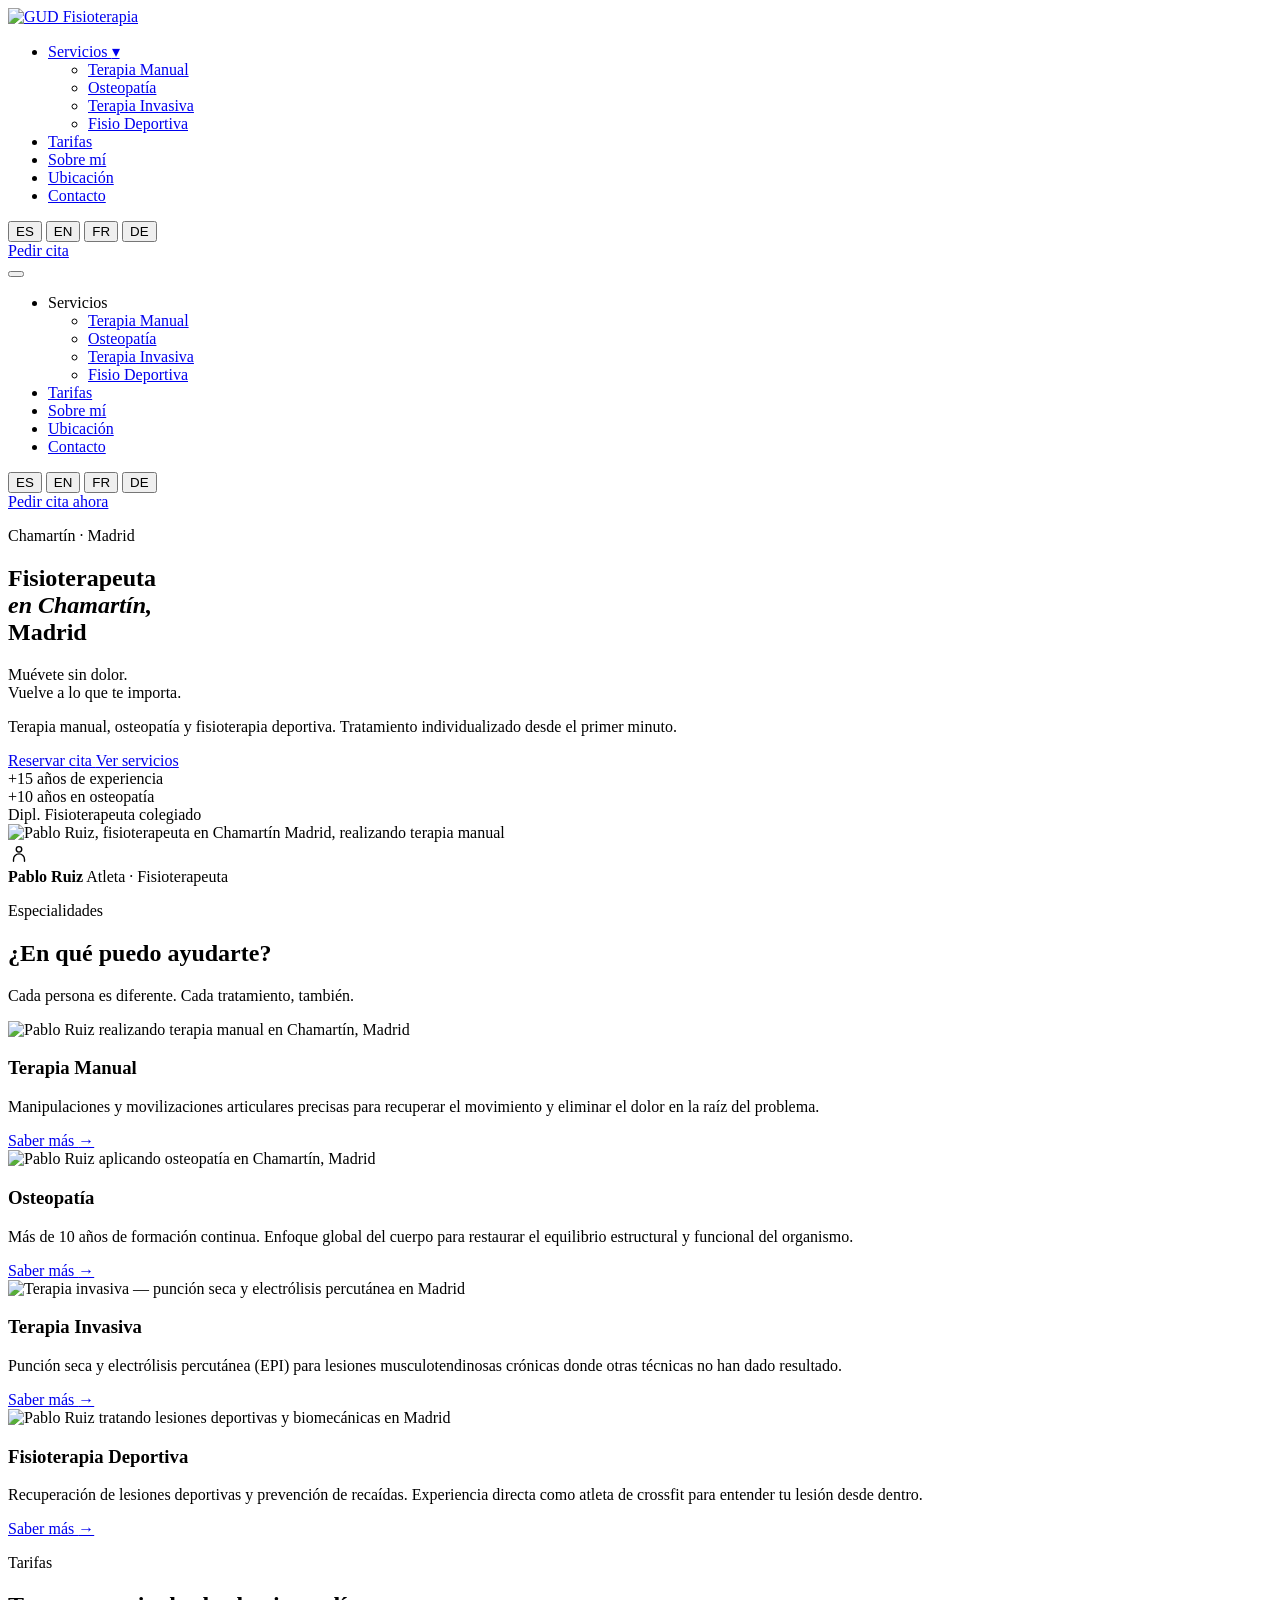
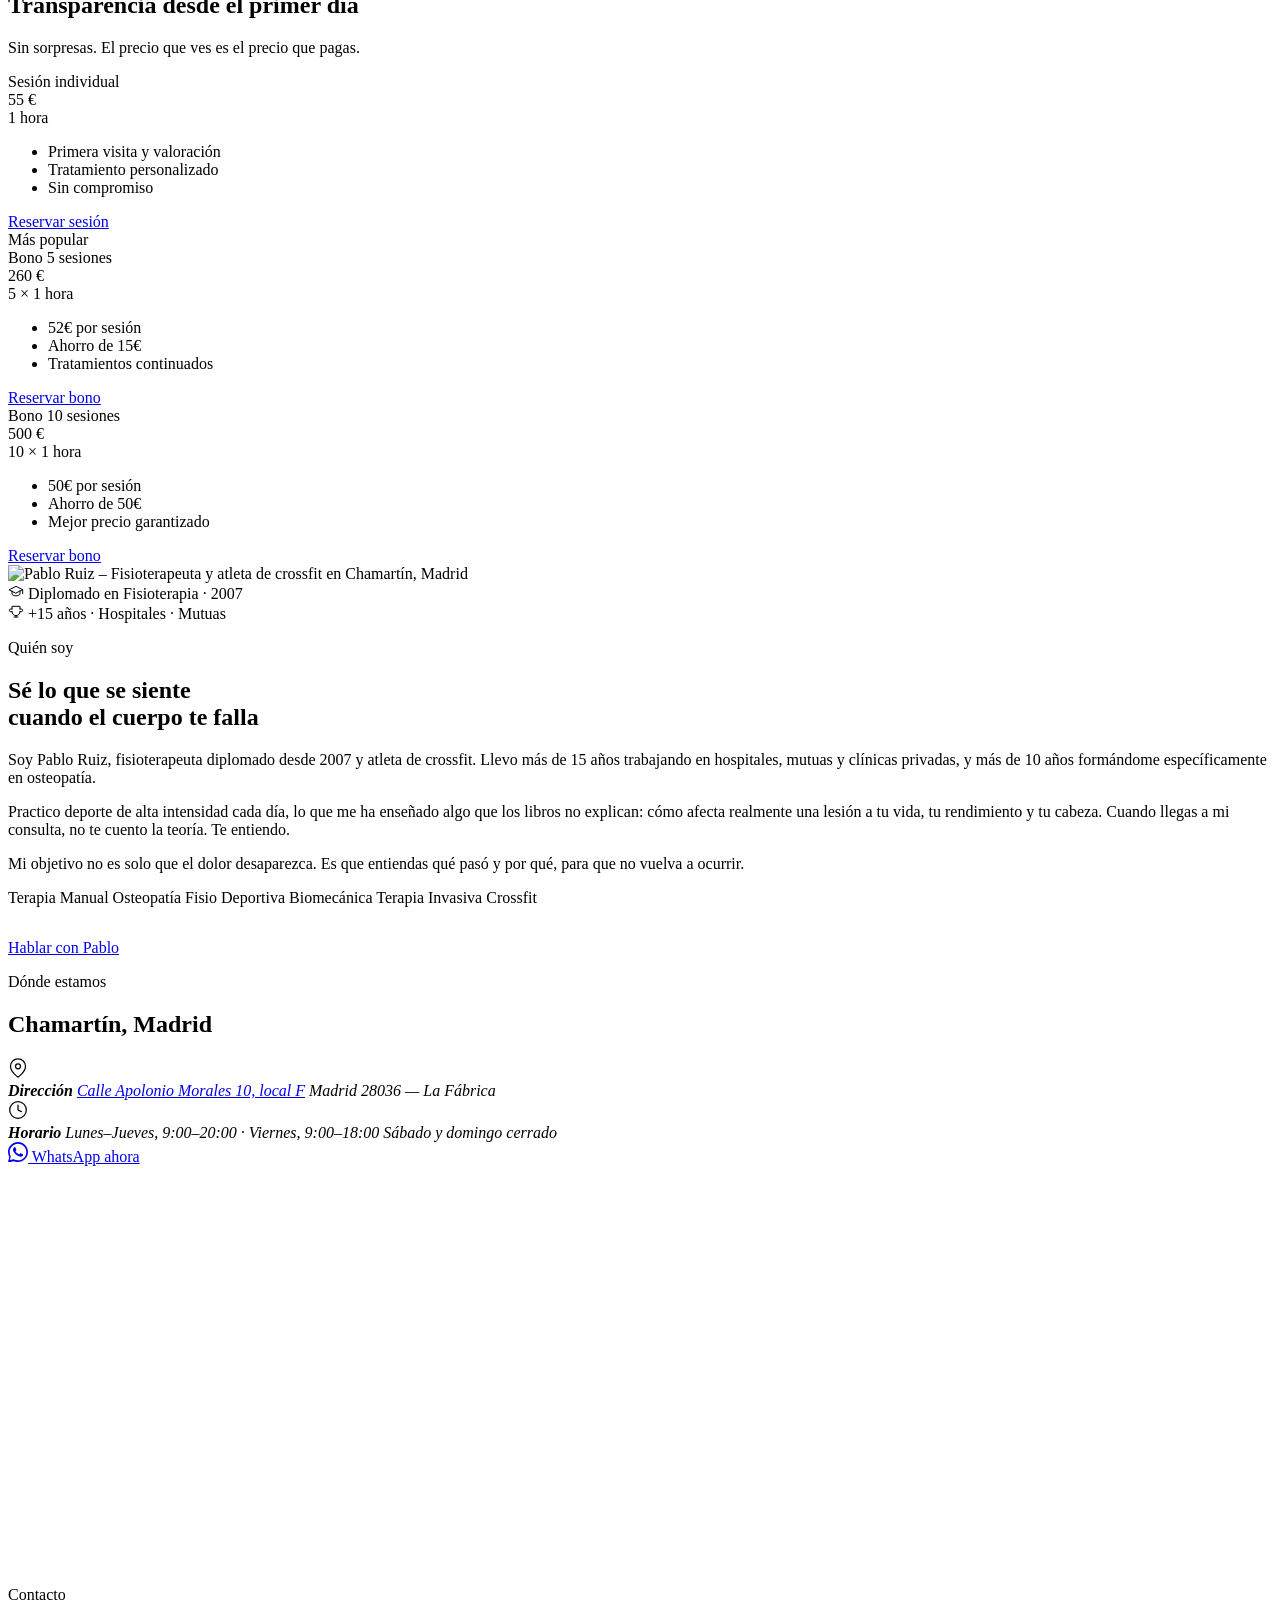
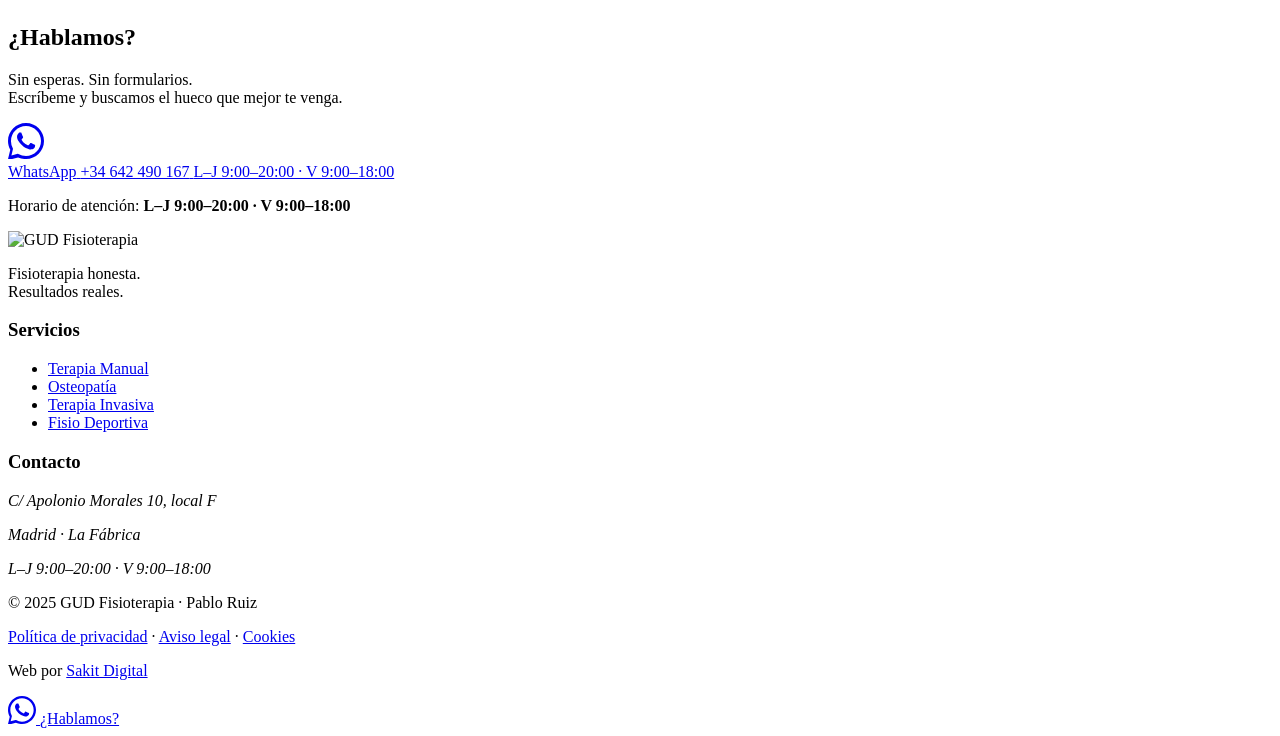
==== index.html @ fc68ef26 "arreglo movil" ====
<!DOCTYPE html>
<html lang="es">
<head>  <meta charset="UTF-8">
  <meta name="viewport" content="width=device-width, initial-scale=1.0">

  <!-- ═══════════════════════════════════════════
       SEO META TAGS — ESPAÑOL (página principal)
  ═══════════════════════════════════════════ -->
  <title>Fisioterapeuta en Chamartín Madrid | GUD Fisioterapia – Pablo Ruiz</title>
  <meta name="description" content="Fisioterapeuta en Chamartín, Madrid. Pablo Ruiz, +15 años de experiencia en terapia manual, osteopatía y fisioterapia deportiva. Pide cita en C/ Apolonio Morales 10. ☎ 642 490 167">
  <meta name="keywords" content="fisioterapeuta Chamartín, fisioterapia Madrid, osteopatía Madrid, terapia manual Chamartín, fisioterapia deportiva Madrid, dolor espalda Madrid">
  <meta name="author" content="Pablo Ruiz – GUD Fisioterapia">
  <meta name="robots" content="index, follow">
  <link rel="canonical" href="https://gudfisioterapia.com/">

  <!-- Open Graph -->
  <meta property="og:type" content="website">
  <meta property="og:url" content="https://gudfisioterapia.com/">
  <meta property="og:title" content="Fisioterapeuta en Chamartín Madrid | GUD Fisioterapia">
  <meta property="og:description" content="Pablo Ruiz, fisioterapeuta con +15 años de experiencia. Terapia manual, osteopatía y fisio deportiva en Chamartín, Madrid.">
  <meta property="og:image" content="https://gudfisioterapia.com/img/og-image.jpg">
  <meta property="og:locale" content="es_ES">

  <!-- hreflang — multiidioma -->
  <link rel="alternate" hreflang="es" href="https://gudfisioterapia.com/">
  <link rel="alternate" hreflang="en" href="https://gudfisioterapia.com/en/">
  <link rel="alternate" hreflang="fr" href="https://gudfisioterapia.com/fr/">
  <link rel="alternate" hreflang="de" href="https://gudfisioterapia.com/de/">
  <link rel="alternate" hreflang="x-default" href="https://gudfisioterapia.com/">

  <!-- ═══════════════════════════════════════════
       SCHEMA.ORG — LocalBusiness + Person
  ═══════════════════════════════════════════ -->
  <script type="application/ld+json">
  {
    "@context": "https://schema.org",
    "@graph": [
      {
        "@type": "MedicalBusiness",
        "@id": "https://gudfisioterapia.com/#business",
        "name": "GUD Fisioterapia",
        "description": "Clínica de fisioterapia especializada en terapia manual, osteopatía, terapia invasiva y fisioterapia deportiva en el barrio de Chamartín, Madrid.",
        "url": "https://gudfisioterapia.com",
        "image": "https://gudfisioterapia.com/img/og-image.jpg",
        "priceRange": "€€",
        "address": {
          "@type": "PostalAddress",
          "streetAddress": "Calle Apolonio Morales 10, local F",
          "addressLocality": "Madrid",
          "addressRegion": "Madrid",
          "postalCode": "28036",
          "addressCountry": "ES"
        },
        "geo": {
          "@type": "GeoCoordinates",
          "latitude": 40.4574,
          "longitude": -3.6896
        },
        "openingHoursSpecification": [
          {
            "@type": "OpeningHoursSpecification",
            "dayOfWeek": ["Monday","Tuesday","Wednesday","Thursday"],
            "opens": "09:00",
            "closes": "20:00"
          }
        ],
        "hasMap": "https://maps.google.com/?q=Calle+Apolonio+Morales+10+Madrid",
        "sameAs": [
          "https://www.google.com/maps?cid=GOOGLE_MAPS_CID"
        ],
        "employee": {
          "@id": "https://gudfisioterapia.com/#pablo"
        }
      },
      {
        "@type": "Person",
        "@id": "https://gudfisioterapia.com/#pablo",
        "name": "Pablo Ruiz",
        "jobTitle": "Fisioterapeuta Colegiado",
        "description": "Diplomado en Fisioterapia desde 2007, especializado en terapia manual, osteopatía y fisioterapia deportiva. Más de 15 años de experiencia en hospitales, mutuas y clínicas privadas. Atleta de crossfit.",
        "worksFor": {
          "@id": "https://gudfisioterapia.com/#business"
        },
        "knowsAbout": ["Fisioterapia", "Osteopatía", "Terapia Manual", "Fisioterapia Deportiva", "Biomecánica"]
      }
    ]
  }
  </script>

  <!-- Tipografías: Sora (headings) + DM Sans (body) -->
  <link rel="preconnect" href="https://fonts.googleapis.com">
  <link rel="preconnect" href="https://fonts.gstatic.com" crossorigin>
  <link href="https://fonts.googleapis.com/css2?family=Sora:wght@300;400;600;700&family=DM+Sans:ital,wght@0,300;0,400;0,500;1,300&display=swap" rel="stylesheet">

  <link rel="stylesheet" href="/gud-fisioterapia/styles.css">
</head>

<body>

  <!-- ═══════════════════════════════════════════
       HEADER / NAV
  ═══════════════════════════════════════════ -->
  <header class="header" id="header">
    <div class="container header__inner">

      <!-- Logo -->
      <a href="/gud-fisioterapia/" class="header__logo" aria-label="GUD Fisioterapia – Inicio">
        <img src="/gud-fisioterapia/img/logo-gud.png" alt="GUD Fisioterapia" width="120" height="40">
      </a>

      <!-- Nav principal -->
      <nav class="header__nav" aria-label="Navegación principal">
        <ul class="nav__list">
          <li class="nav__item--dropdown">
            <a href="#servicios" class="nav__link nav__link--dropdown">
              Servicios <span class="nav__arrow" aria-hidden="true">▾</span>
            </a>
            <ul class="nav__dropdown">
              <li><a href="/gud-fisioterapia/terapia-manual/">Terapia Manual</a></li>
              <li><a href="/gud-fisioterapia/osteopatia/">Osteopatía</a></li>
              <li><a href="/gud-fisioterapia/terapia-invasiva/">Terapia Invasiva</a></li>
              <li><a href="/gud-fisioterapia/fisioterapia-deportiva/">Fisio Deportiva</a></li>
            </ul>
          </li>
          <li><a href="#precios" class="nav__link">Tarifas</a></li>
          <li><a href="#sobre-pablo" class="nav__link">Sobre mí</a></li>
          <li><a href="#ubicacion" class="nav__link">Ubicación</a></li>
          <li><a href="#contacto" class="nav__link">Contacto</a></li>
        </ul>
      </nav>

      <!-- Selector de idioma + CTA -->
      <div class="header__actions">
        <div class="lang-selector" role="navigation" aria-label="Selección de idioma">
          <button class="lang-btn active" onclick="setLang('es')" aria-label="Español">ES</button>
          <button class="lang-btn" onclick="setLang('en')" aria-label="English">EN</button>
          <button class="lang-btn" onclick="setLang('fr')" aria-label="Français">FR</button>
          <button class="lang-btn" onclick="setLang('de')" aria-label="Deutsch">DE</button>
        </div>
        <a href="https://wa.me/34642490167?text=Hola%20Pablo%2C%20me%20gustar%C3%ADa%20pedir%20cita" target="_blank" rel="noopener noreferrer" class="btn btn--primary header__cta">Pedir cita</a>
      </div>

      <!-- Hamburger móvil -->
      <button class="hamburger" id="hamburger" aria-label="Abrir menú" aria-expanded="false" aria-controls="mobile-menu">
        <span></span><span></span><span></span>
      </button>
    </div>

    <!-- Menú móvil -->
    <div class="mobile-menu" id="mobile-menu" aria-hidden="true">
      <nav aria-label="Menú móvil">
        <ul class="mobile-nav__list">
          <li>
            <span class="mobile-nav__label">Servicios</span>
            <ul class="mobile-nav__sub">
              <li><a href="/gud-fisioterapia/terapia-manual/" class="mobile-nav__link mobile-nav__link--sub">Terapia Manual</a></li>
              <li><a href="/gud-fisioterapia/osteopatia/" class="mobile-nav__link mobile-nav__link--sub">Osteopatía</a></li>
              <li><a href="/gud-fisioterapia/terapia-invasiva/" class="mobile-nav__link mobile-nav__link--sub">Terapia Invasiva</a></li>
              <li><a href="/gud-fisioterapia/fisioterapia-deportiva/" class="mobile-nav__link mobile-nav__link--sub">Fisio Deportiva</a></li>
            </ul>
          </li>
          <li><a href="#precios" class="mobile-nav__link">Tarifas</a></li>
          <li><a href="#sobre-pablo" class="mobile-nav__link">Sobre mí</a></li>
          <li><a href="#ubicacion" class="mobile-nav__link">Ubicación</a></li>
          <li><a href="#contacto" class="mobile-nav__link">Contacto</a></li>
        </ul>
        <div class="mobile-lang" role="navigation" aria-label="Selección de idioma">
          <button class="lang-btn active" onclick="setLang('es')" aria-label="Español">ES</button>
          <button class="lang-btn" onclick="setLang('en')" aria-label="English">EN</button>
          <button class="lang-btn" onclick="setLang('fr')" aria-label="Français">FR</button>
          <button class="lang-btn" onclick="setLang('de')" aria-label="Deutsch">DE</button>
        </div>
        <a href="https://wa.me/34642490167?text=Hola%20Pablo%2C%20me%20gustar%C3%ADa%20pedir%20cita" target="_blank" rel="noopener noreferrer" class="btn btn--primary mobile-cta">Pedir cita ahora</a>
      </nav>
    </div>
  </header>

  <main>

    <!-- ═══════════════════════════════════════════
         HERO
    ═══════════════════════════════════════════ -->
    <section class="hero" aria-labelledby="hero-heading">
      <div class="hero__bg-shape" aria-hidden="true"></div>

      <div class="container hero__inner">

        <!-- Columna texto -->
        <div class="hero__content" data-animate="fade-up">

          <!-- Eyebrow — keyword + localización -->
          <p class="hero__eyebrow">
            <span class="eyebrow__dot" aria-hidden="true"></span>
            Chamartín · Madrid
          </p>

          <!-- H1 — keyword principal exacta -->
          <h1 id="hero-heading" class="hero__title">
            Fisioterapeuta<br>
            <em>en Chamartín,</em><br>
            Madrid
          </h1>

          <p class="hero__subtitle">
            Muévete sin dolor.<br>Vuelve a lo que te importa.
          </p>

          <p class="hero__desc">
            Terapia manual, osteopatía y fisioterapia deportiva.
            Tratamiento individualizado desde el primer minuto.
          </p>

          <!-- CTAs -->
          <div class="hero__ctas">
            <a href="https://wa.me/34642490167?text=Hola%20Pablo%2C%20me%20gustar%C3%ADa%20pedir%20cita" target="_blank" rel="noopener noreferrer" class="btn btn--primary btn--lg">
              Reservar cita
            </a>
            <a href="#servicios" class="btn btn--ghost btn--lg">
              Ver servicios
            </a>
          </div>

          <!-- Trust signals -->
          <div class="hero__trust">
            <div class="trust-item">
              <span class="trust-item__number">+15</span>
              <span class="trust-item__label">años de experiencia</span>
            </div>
            <div class="trust-divider" aria-hidden="true"></div>
            <div class="trust-item">
              <span class="trust-item__number">+10</span>
              <span class="trust-item__label">años en osteopatía</span>
            </div>
            <div class="trust-divider" aria-hidden="true"></div>
            <div class="trust-item">
              <span class="trust-item__number">Dipl.</span>
              <span class="trust-item__label">Fisioterapeuta colegiado</span>
            </div>
          </div>
        </div>

        <!-- Columna imagen -->
        <div class="hero__media" data-animate="fade-left">
          <div class="hero__img-wrap">
            <img
              src="/gud-fisioterapia/img/pablo-hero.jpg"
              alt="Pablo Ruiz, fisioterapeuta en Chamartín Madrid, realizando terapia manual"
              width="560"
              height="680"
              loading="eager"
              fetchpriority="high"
              class="hero__img"
            >
            <!-- Badge flotante sobre la imagen -->
            <div class="hero__badge" aria-label="Atleta de crossfit y fisioterapeuta">
              <svg class="hero__badge-icon" width="22" height="22" viewBox="0 0 24 24" fill="none" stroke="currentColor" stroke-width="1.5" stroke-linecap="round" stroke-linejoin="round" aria-hidden="true"><circle cx="12" cy="8" r="3"/><path d="M6 21v-2a6 6 0 0112 0v2"/></svg>
              <div>
                <strong>Pablo Ruiz</strong>
                <span>Atleta · Fisioterapeuta</span>
              </div>
            </div>
          </div>
        </div>

      </div>

      <!-- Scroll indicator -->
      <div class="hero__scroll" aria-hidden="true">
        <span class="scroll-line"></span>
      </div>
    </section>

    <!-- ═══════════════════════════════════════════
         SERVICIOS — layout con fotos reales
    ═══════════════════════════════════════════ -->
    <section class="servicios" id="servicios" aria-labelledby="servicios-heading">
      <div class="container">

        <div class="section-header" data-animate="fade-up">
          <p class="section-eyebrow">Especialidades</p>
          <h2 id="servicios-heading" class="section-title">¿En qué puedo ayudarte?</h2>
          <p class="section-desc">Cada persona es diferente. Cada tratamiento, también.</p>
        </div>

        <div class="servicios__grid">

          <!-- Terapia Manual -->
          <article class="servicio-card" data-animate="fade-up" data-delay="0">
            <div class="servicio-card__img-wrap">
              <img
                src="/gud-fisioterapia/img/servicio-terapia-manual.png"
                alt="Pablo Ruiz realizando terapia manual en Chamartín, Madrid"
                width="220" height="220"
                loading="lazy"
                class="servicio-card__img"
              >
            </div>
            <h3 class="servicio-card__title">Terapia Manual</h3>
            <p class="servicio-card__desc">
              Manipulaciones y movilizaciones articulares precisas para recuperar el movimiento y eliminar el dolor en la raíz del problema.
            </p>
            <a href="/gud-fisioterapia/terapia-manual/" class="servicio-card__link" aria-label="Saber más sobre terapia manual">Saber más <span aria-hidden="true">→</span>
            </a>
          </article>

          <!-- Osteopatía -->
          <article class="servicio-card" data-animate="fade-up" data-delay="100">
            <div class="servicio-card__img-wrap">
              <img
                src="/gud-fisioterapia/img/servicio-osteopatia.png"
                alt="Pablo Ruiz aplicando osteopatía en Chamartín, Madrid"
                width="220" height="220"
                loading="lazy"
                class="servicio-card__img"
              >
            </div>
            <h3 class="servicio-card__title">Osteopatía</h3>
            <p class="servicio-card__desc">
              Más de 10 años de formación continua. Enfoque global del cuerpo para restaurar el equilibrio estructural y funcional del organismo.
            </p>
            <a href="/gud-fisioterapia/osteopatia/" class="servicio-card__link" aria-label="Saber más sobre osteopatía">Saber más <span aria-hidden="true">→</span>
            </a>
          </article>

          <!-- Terapia Invasiva -->
          <article class="servicio-card" data-animate="fade-up" data-delay="200">
            <div class="servicio-card__img-wrap">
              <img
                src="/gud-fisioterapia/img/servicio-terapia-invasiva.png"
                alt="Terapia invasiva — punción seca y electrólisis percutánea en Madrid"
                width="220" height="220"
                loading="lazy"
                class="servicio-card__img"
              >
            </div>
            <h3 class="servicio-card__title">Terapia Invasiva</h3>
            <p class="servicio-card__desc">
              Punción seca y electrólisis percutánea (EPI) para lesiones musculotendinosas crónicas donde otras técnicas no han dado resultado.
            </p>
            <a href="/gud-fisioterapia/terapia-invasiva/" class="servicio-card__link" aria-label="Saber más sobre terapia invasiva">Saber más <span aria-hidden="true">→</span>
            </a>
          </article>

          <!-- Fisioterapia Deportiva -->
          <article class="servicio-card" data-animate="fade-up" data-delay="300">
            <div class="servicio-card__img-wrap">
              <img
                src="/gud-fisioterapia/img/servicio-lesiones-deportivas.png"
                alt="Pablo Ruiz tratando lesiones deportivas y biomecánicas en Madrid"
                width="220" height="220"
                loading="lazy"
                class="servicio-card__img"
              >
            </div>
            <h3 class="servicio-card__title">Fisioterapia Deportiva</h3>
            <p class="servicio-card__desc">
              Recuperación de lesiones deportivas y prevención de recaídas. Experiencia directa como atleta de crossfit para entender tu lesión desde dentro.
            </p>
            <a href="/gud-fisioterapia/fisioterapia-deportiva/" class="servicio-card__link" aria-label="Saber más sobre fisioterapia deportiva">Saber más <span aria-hidden="true">→</span>
            </a>
          </article>

        </div>
      </div>
    </section>


    <!-- ═══════════════════════════════════════════
         PRECIOS
    ═══════════════════════════════════════════ -->
    <section class="precios" id="precios" aria-labelledby="precios-heading">
      <div class="container">
        <div class="section-header" data-animate="fade-up">
          <p class="section-eyebrow">Tarifas</p>
          <h2 id="precios-heading" class="section-title">Transparencia desde el primer día</h2>
          <p class="section-desc">Sin sorpresas. El precio que ves es el precio que pagas.</p>
        </div>
        <div class="precios__grid">

          <div class="precio-card" data-animate="fade-up" data-delay="0">
            <div class="precio-card__header">
              <span class="precio-card__label">Sesión individual</span>
              <div class="precio-card__price">
                <span class="precio-card__amount">55</span>
                <span class="precio-card__currency">€</span>
              </div>
              <span class="precio-card__duration">1 hora</span>
            </div>
            <ul class="precio-card__features">
              <li>Primera visita y valoración</li>
              <li>Tratamiento personalizado</li>
              <li>Sin compromiso</li>
            </ul>
            <a href="https://wa.me/34642490167?text=Hola%20Pablo%2C%20me%20gustar%C3%ADa%20reservar%20una%20sesi%C3%B3n%20individual" target="_blank" rel="noopener noreferrer" class="btn btn--outline precio-card__cta">
              Reservar sesión
            </a>
          </div>

          <div class="precio-card precio-card--featured" data-animate="fade-up" data-delay="100">
            <div class="precio-card__badge">Más popular</div>
            <div class="precio-card__header">
              <span class="precio-card__label">Bono 5 sesiones</span>
              <div class="precio-card__price">
                <span class="precio-card__amount">260</span>
                <span class="precio-card__currency">€</span>
              </div>
              <span class="precio-card__duration">5 × 1 hora</span>
            </div>
            <ul class="precio-card__features">
              <li>52€ por sesión</li>
              <li>Ahorro de 15€</li>
              <li>Tratamientos continuados</li>
            </ul>
            <a href="https://wa.me/34642490167?text=Hola%20Pablo%2C%20me%20gustar%C3%ADa%20reservar%20el%20bono%20de%205%20sesiones" target="_blank" rel="noopener noreferrer" class="btn btn--primary precio-card__cta">
              Reservar bono
            </a>
          </div>

          <div class="precio-card" data-animate="fade-up" data-delay="200">
            <div class="precio-card__header">
              <span class="precio-card__label">Bono 10 sesiones</span>
              <div class="precio-card__price">
                <span class="precio-card__amount">500</span>
                <span class="precio-card__currency">€</span>
              </div>
              <span class="precio-card__duration">10 × 1 hora</span>
            </div>
            <ul class="precio-card__features">
              <li>50€ por sesión</li>
              <li>Ahorro de 50€</li>
              <li>Mejor precio garantizado</li>
            </ul>
            <a href="https://wa.me/34642490167?text=Hola%20Pablo%2C%20me%20gustar%C3%ADa%20reservar%20el%20bono%20de%2010%20sesiones" target="_blank" rel="noopener noreferrer" class="btn btn--outline precio-card__cta">
              Reservar bono
            </a>
          </div>

        </div>
      </div>
    </section>

    <!-- ═══════════════════════════════════════════
         SOBRE PABLO — storytelling + E-E-A-T
    ═══════════════════════════════════════════ -->
    <section class="sobre-pablo" id="sobre-pablo" aria-labelledby="pablo-heading">
      <div class="container sobre-pablo__inner">

        <!-- Imagen -->
        <div class="pablo__media" data-animate="fade-right">
          <div class="pablo__img-wrap">
            <img
              src="/gud-fisioterapia/img/pablo-portrait.jpg"
              alt="Pablo Ruiz – Fisioterapeuta y atleta de crossfit en Chamartín, Madrid"
              width="480"
              height="560"
              loading="lazy"
              class="pablo__img"
            >
            <!-- Credenciales flotantes -->
            <div class="pablo__cred pablo__cred--top">
              <svg width="16" height="16" viewBox="0 0 24 24" fill="none" stroke="currentColor" stroke-width="1.5" stroke-linecap="round" stroke-linejoin="round" aria-hidden="true"><path d="M22 10v6M2 10l10-5 10 5-10 5z"/><path d="M6 12v5c3 3 9 3 12 0v-5"/></svg>
              <span>Diplomado en Fisioterapia · 2007</span>
            </div>
            <div class="pablo__cred pablo__cred--bottom">
              <svg width="16" height="16" viewBox="0 0 24 24" fill="none" stroke="currentColor" stroke-width="1.5" stroke-linecap="round" stroke-linejoin="round" aria-hidden="true"><path d="M6 9H4a2 2 0 000 4h2"/><path d="M18 9h2a2 2 0 010 4h-2"/><path d="M6 9V5h12v4"/><path d="M6 13c0 3.314 2.686 6 6 6s6-2.686 6-6"/><path d="M9 21h6M12 19v2"/></svg>
              <span>+15 años · Hospitales · Mutuas</span>
            </div>
          </div>
        </div>

        <!-- Contenido -->
        <div class="pablo__content" data-animate="fade-left">
          <p class="section-eyebrow">Quién soy</p>
          <h2 id="pablo-heading" class="section-title">
            Sé lo que se siente<br>cuando el cuerpo te falla
          </h2>
          <p class="pablo__text">
            Soy Pablo Ruiz, fisioterapeuta diplomado desde 2007 y atleta de crossfit. Llevo más de 15 años trabajando en hospitales, mutuas y clínicas privadas, y más de 10 años formándome específicamente en osteopatía.
          </p>
          <p class="pablo__text">
            Practico deporte de alta intensidad cada día, lo que me ha enseñado algo que los libros no explican: cómo afecta realmente una lesión a tu vida, tu rendimiento y tu cabeza. Cuando llegas a mi consulta, no te cuento la teoría. Te entiendo.
          </p>
          <p class="pablo__text pablo__text--highlight">
            Mi objetivo no es solo que el dolor desaparezca. Es que entiendas qué pasó y por qué, para que no vuelva a ocurrir.
          </p>

          <!-- Especialidades como pills -->
          <div class="pablo__skills" aria-label="Especialidades de Pablo Ruiz">
            <span class="skill-pill">Terapia Manual</span>
            <span class="skill-pill">Osteopatía</span>
            <span class="skill-pill">Fisio Deportiva</span>
            <span class="skill-pill">Biomecánica</span>
            <span class="skill-pill">Terapia Invasiva</span>
            <span class="skill-pill">Crossfit</span>
          </div>

          <a href="#contacto" class="btn btn--primary btn--lg" style="margin-top: 2rem; display: inline-flex;">
            Hablar con Pablo
          </a>
        </div>

      </div>
    </section>

    <!-- ═══════════════════════════════════════════
         UBICACIÓN + MAPA
    ═══════════════════════════════════════════ -->
    <section class="ubicacion" id="ubicacion" aria-labelledby="ubicacion-heading">
      <div class="container ubicacion__inner">

        <!-- Info -->
        <div class="ubicacion__info" data-animate="fade-right">
          <p class="section-eyebrow">Dónde estamos</p>
          <h2 id="ubicacion-heading" class="section-title">Chamartín, Madrid</h2>

          <address class="ubicacion__address" itemscope itemtype="https://schema.org/PostalAddress">
            <div class="info-row">
              <svg class="info-row__icon" width="20" height="20" viewBox="0 0 24 24" fill="none" stroke="currentColor" stroke-width="1.5" stroke-linecap="round" stroke-linejoin="round" aria-hidden="true"><path d="M21 10c0 7-9 13-9 13s-9-6-9-13a9 9 0 0118 0z"/><circle cx="12" cy="10" r="3"/></svg>
              <div>
                <strong>Dirección</strong>
                <a href="https://maps.google.com/?q=Calle+Apolonio+Morales+10+Local+F+Chamartin+Madrid" target="_blank" rel="noopener noreferrer" itemprop="streetAddress">Calle Apolonio Morales 10, local F</a>
                <span itemprop="addressLocality">Madrid</span>
                <span itemprop="postalCode">28036</span> —
                <span itemprop="addressRegion">La Fábrica</span>
              </div>
            </div>
            <div class="info-row">
              <svg class="info-row__icon" width="20" height="20" viewBox="0 0 24 24" fill="none" stroke="currentColor" stroke-width="1.5" stroke-linecap="round" stroke-linejoin="round" aria-hidden="true"><circle cx="12" cy="12" r="10"/><path d="M12 6v6l4 2"/></svg>
              <div>
                <strong>Horario</strong>
                <span>Lunes–Jueves, 9:00–20:00 · Viernes, 9:00–18:00</span>
                <span class="info-note">Sábado y domingo cerrado</span>
              </div>
            </div>
          </address>

          <div class="ubicacion__ctas">
            <a
              href="https://wa.me/34642490167?text=Hola%20Pablo%2C%20me%20gustar%C3%ADa%20pedir%20cita"
              target="_blank"
              rel="noopener noreferrer"
              class="btn btn--whatsapp btn--lg"
              aria-label="Enviar mensaje de WhatsApp a Pablo Ruiz"
            >
              <svg width="20" height="20" viewBox="0 0 24 24" fill="currentColor" aria-hidden="true">
                <path d="M17.472 14.382c-.297-.149-1.758-.867-2.03-.967-.273-.099-.471-.148-.67.15-.197.297-.767.966-.94 1.164-.173.199-.347.223-.644.075-.297-.15-1.255-.463-2.39-1.475-.883-.788-1.48-1.761-1.653-2.059-.173-.297-.018-.458.13-.606.134-.133.298-.347.446-.52.149-.174.198-.298.298-.497.099-.198.05-.371-.025-.52-.075-.149-.669-1.612-.916-2.207-.242-.579-.487-.5-.669-.51-.173-.008-.371-.01-.57-.01-.198 0-.52.074-.792.372-.272.297-1.04 1.016-1.04 2.479 0 1.462 1.065 2.875 1.213 3.074.149.198 2.096 3.2 5.077 4.487.709.306 1.262.489 1.694.625.712.227 1.36.195 1.871.118.571-.085 1.758-.719 2.006-1.413.248-.694.248-1.289.173-1.413-.074-.124-.272-.198-.57-.347z"/>
                <path d="M12 0C5.373 0 0 5.373 0 12c0 2.127.556 4.122 1.526 5.854L.057 23.882a.5.5 0 00.614.614l6.028-1.469A11.94 11.94 0 0012 24c6.627 0 12-5.373 12-12S18.627 0 12 0zm0 22a9.956 9.956 0 01-5.088-1.396.5.5 0 00-.384-.05l-4.252 1.036 1.036-4.252a.5.5 0 00-.05-.384A9.956 9.956 0 012 12C2 6.477 6.477 2 12 2s10 4.477 10 10-4.477 10-10 10z"/>
              </svg>
              WhatsApp ahora
            </a>
          </div>
        </div>

        <!-- Mapa Google -->
        <div class="ubicacion__map" data-animate="fade-left">
          <iframe
            title="Mapa de GUD Fisioterapia – Calle Apolonio Morales 10, Madrid"
            src="https://www.google.com/maps/embed?pb=!1m18!1m12!1m3!1d189.72044740918363!2d-3.6806295839129666!3d40.4636012752041!2m3!1f0!2f0!3f0!3m2!1i1024!2i768!4f13.1!3m3!1m2!1s0xd422922dbca3143%3A0x221c910c864017fd!2sC.%20de%20Apolonio%20Morales%2C%2010%2C%20Local%20F%2C%20Chamart%C3%ADn%2C%2028036%20Madrid!5e0!3m2!1ses!2ses!4v1774173683189!5m2!1ses!2ses"
            width="100%"
            height="400"
            style="border:0; border-radius: 16px;"
            allowfullscreen=""
            loading="lazy"
            referrerpolicy="no-referrer-when-downgrade"
            aria-label="Mapa de ubicación de GUD Fisioterapia en Chamartín, Madrid"
          ></iframe>
        </div>

      </div>
    </section>

    <!-- ═══════════════════════════════════════════
         CONTACTO — Solo teléfono y WhatsApp
    ═══════════════════════════════════════════ -->
    <section class="contacto" id="contacto" aria-labelledby="contacto-heading">
      <div class="container">

        <div class="contacto__inner" data-animate="fade-up">
          <p class="section-eyebrow">Contacto</p>
          <h2 id="contacto-heading" class="contacto__title">¿Hablamos?</h2>
          <p class="contacto__desc">
            Sin esperas. Sin formularios.<br>
            Escríbeme y buscamos el hueco que mejor te venga.
          </p>

          <div class="contacto__cards contacto__cards--single">

            <!-- WhatsApp -->
            <a
              href="https://wa.me/34642490167?text=Hola%20Pablo%2C%20me%20gustar%C3%ADa%20pedir%20cita"
              target="_blank"
              rel="noopener noreferrer"
              class="contacto-card contacto-card--whatsapp"
              aria-label="Pedir cita por WhatsApp"
            >
              <div class="contacto-card__icon" aria-hidden="true">
                <svg width="36" height="36" viewBox="0 0 24 24" fill="currentColor">
                  <path d="M17.472 14.382c-.297-.149-1.758-.867-2.03-.967-.273-.099-.471-.148-.67.15-.197.297-.767.966-.94 1.164-.173.199-.347.223-.644.075-.297-.15-1.255-.463-2.39-1.475-.883-.788-1.48-1.761-1.653-2.059-.173-.297-.018-.458.13-.606.134-.133.298-.347.446-.52.149-.174.198-.298.298-.497.099-.198.05-.371-.025-.52-.075-.149-.669-1.612-.916-2.207-.242-.579-.487-.5-.669-.51-.173-.008-.371-.01-.57-.01-.198 0-.52.074-.792.372-.272.297-1.04 1.016-1.04 2.479 0 1.462 1.065 2.875 1.213 3.074.149.198 2.096 3.2 5.077 4.487.709.306 1.262.489 1.694.625.712.227 1.36.195 1.871.118.571-.085 1.758-.719 2.006-1.413.248-.694.248-1.289.173-1.413-.074-.124-.272-.198-.57-.347z"/>
                  <path d="M12 0C5.373 0 0 5.373 0 12c0 2.127.556 4.122 1.526 5.854L.057 23.882a.5.5 0 00.614.614l6.028-1.469A11.94 11.94 0 0012 24c6.627 0 12-5.373 12-12S18.627 0 12 0zm0 22a9.956 9.956 0 01-5.088-1.396.5.5 0 00-.384-.05l-4.252 1.036 1.036-4.252a.5.5 0 00-.05-.384A9.956 9.956 0 012 12C2 6.477 6.477 2 12 2s10 4.477 10 10-4.477 10-10 10z"/>
                </svg>
              </div>
              <div class="contacto-card__body">
                <span class="contacto-card__label">WhatsApp</span>
                <span class="contacto-card__value">+34 642 490 167</span>
                <span class="contacto-card__hint">L–J 9:00–20:00 · V 9:00–18:00</span>
              </div>
            </a>

          </div>

          <p class="contacto__note">Horario de atención: <strong>L–J 9:00–20:00 · V 9:00–18:00</strong></p>
        </div>

      </div>
    </section>

  </main>

  <!-- ═══════════════════════════════════════════
       FOOTER
  ═══════════════════════════════════════════ -->
  <footer class="footer" role="contentinfo">
    <div class="container footer__inner">

      <div class="footer__brand">
        <img src="/gud-fisioterapia/img/logo-gud-white.png" alt="GUD Fisioterapia" width="100" height="34" loading="lazy">
        <p class="footer__tagline">Fisioterapia honesta.<br>Resultados reales.</p>
      </div>

      <nav class="footer__nav" aria-label="Navegación del pie de página">
        <h3 class="footer__nav-title">Servicios</h3>
        <ul>
          <li><a href="/gud-fisioterapia/terapia-manual/">Terapia Manual</a></li>
          <li><a href="/gud-fisioterapia/osteopatia/">Osteopatía</a></li>
          <li><a href="/gud-fisioterapia/terapia-invasiva/">Terapia Invasiva</a></li>
          <li><a href="/gud-fisioterapia/fisioterapia-deportiva/">Fisio Deportiva</a></li>
        </ul>
      </nav>

      <div class="footer__contact">
        <h3 class="footer__nav-title">Contacto</h3>
        <!-- NAP en footer — señal SEO local importante -->
        <address itemscope itemtype="https://schema.org/PostalAddress">
          <p itemprop="streetAddress">C/ Apolonio Morales 10, local F</p>
          <p><span itemprop="addressLocality">Madrid</span> · La Fábrica</p>
          <p>L–J 9:00–20:00 · V 9:00–18:00</p>
        </address>
      </div>

      <div class="footer__legal">
        <p>© 2025 GUD Fisioterapia · Pablo Ruiz</p>
        <p>
          <a href="/gud-fisioterapia/privacidad/">Política de privacidad</a> ·
          <a href="/gud-fisioterapia/aviso-legal/">Aviso legal</a> ·
          <a href="/gud-fisioterapia/cookies/">Cookies</a>
        </p>
        <p class="footer__credit">
          Web por <a href="https://sakitdigital.com" target="_blank" rel="noopener">Sakit Digital</a>
        </p>
      </div>

    </div>
  </footer>

  <!-- ═══════════════════════════════════════════
       WHATSAPP FLOTANTE — presente en toda la web
  ═══════════════════════════════════════════ -->
  <a
    href="https://wa.me/34642490167?text=Hola%20Pablo%2C%20me%20gustar%C3%ADa%20pedir%20cita"
    class="whatsapp-float"
    target="_blank"
    rel="noopener noreferrer"
    aria-label="Contactar con GUD Fisioterapia por WhatsApp"
    title="Escríbenos por WhatsApp"
  >
    <svg width="28" height="28" viewBox="0 0 24 24" fill="currentColor" aria-hidden="true">
      <path d="M17.472 14.382c-.297-.149-1.758-.867-2.03-.967-.273-.099-.471-.148-.67.15-.197.297-.767.966-.94 1.164-.173.199-.347.223-.644.075-.297-.15-1.255-.463-2.39-1.475-.883-.788-1.48-1.761-1.653-2.059-.173-.297-.018-.458.13-.606.134-.133.298-.347.446-.52.149-.174.198-.298.298-.497.099-.198.05-.371-.025-.52-.075-.149-.669-1.612-.916-2.207-.242-.579-.487-.5-.669-.51-.173-.008-.371-.01-.57-.01-.198 0-.52.074-.792.372-.272.297-1.04 1.016-1.04 2.479 0 1.462 1.065 2.875 1.213 3.074.149.198 2.096 3.2 5.077 4.487.709.306 1.262.489 1.694.625.712.227 1.36.195 1.871.118.571-.085 1.758-.719 2.006-1.413.248-.694.248-1.289.173-1.413-.074-.124-.272-.198-.57-.347z"/>
      <path d="M12 0C5.373 0 0 5.373 0 12c0 2.127.556 4.122 1.526 5.854L.057 23.882a.5.5 0 00.614.614l6.028-1.469A11.94 11.94 0 0012 24c6.627 0 12-5.373 12-12S18.627 0 12 0zm0 22a9.956 9.956 0 01-5.088-1.396.5.5 0 00-.384-.05l-4.252 1.036 1.036-4.252a.5.5 0 00-.05-.384A9.956 9.956 0 012 12C2 6.477 6.477 2 12 2s10 4.477 10 10-4.477 10-10 10z"/>
    </svg>
    <span class="whatsapp-float__tooltip">¿Hablamos?</span>
  </a>

  <script src="/gud-fisioterapia/script.js" defer></script>
</body>
</html>
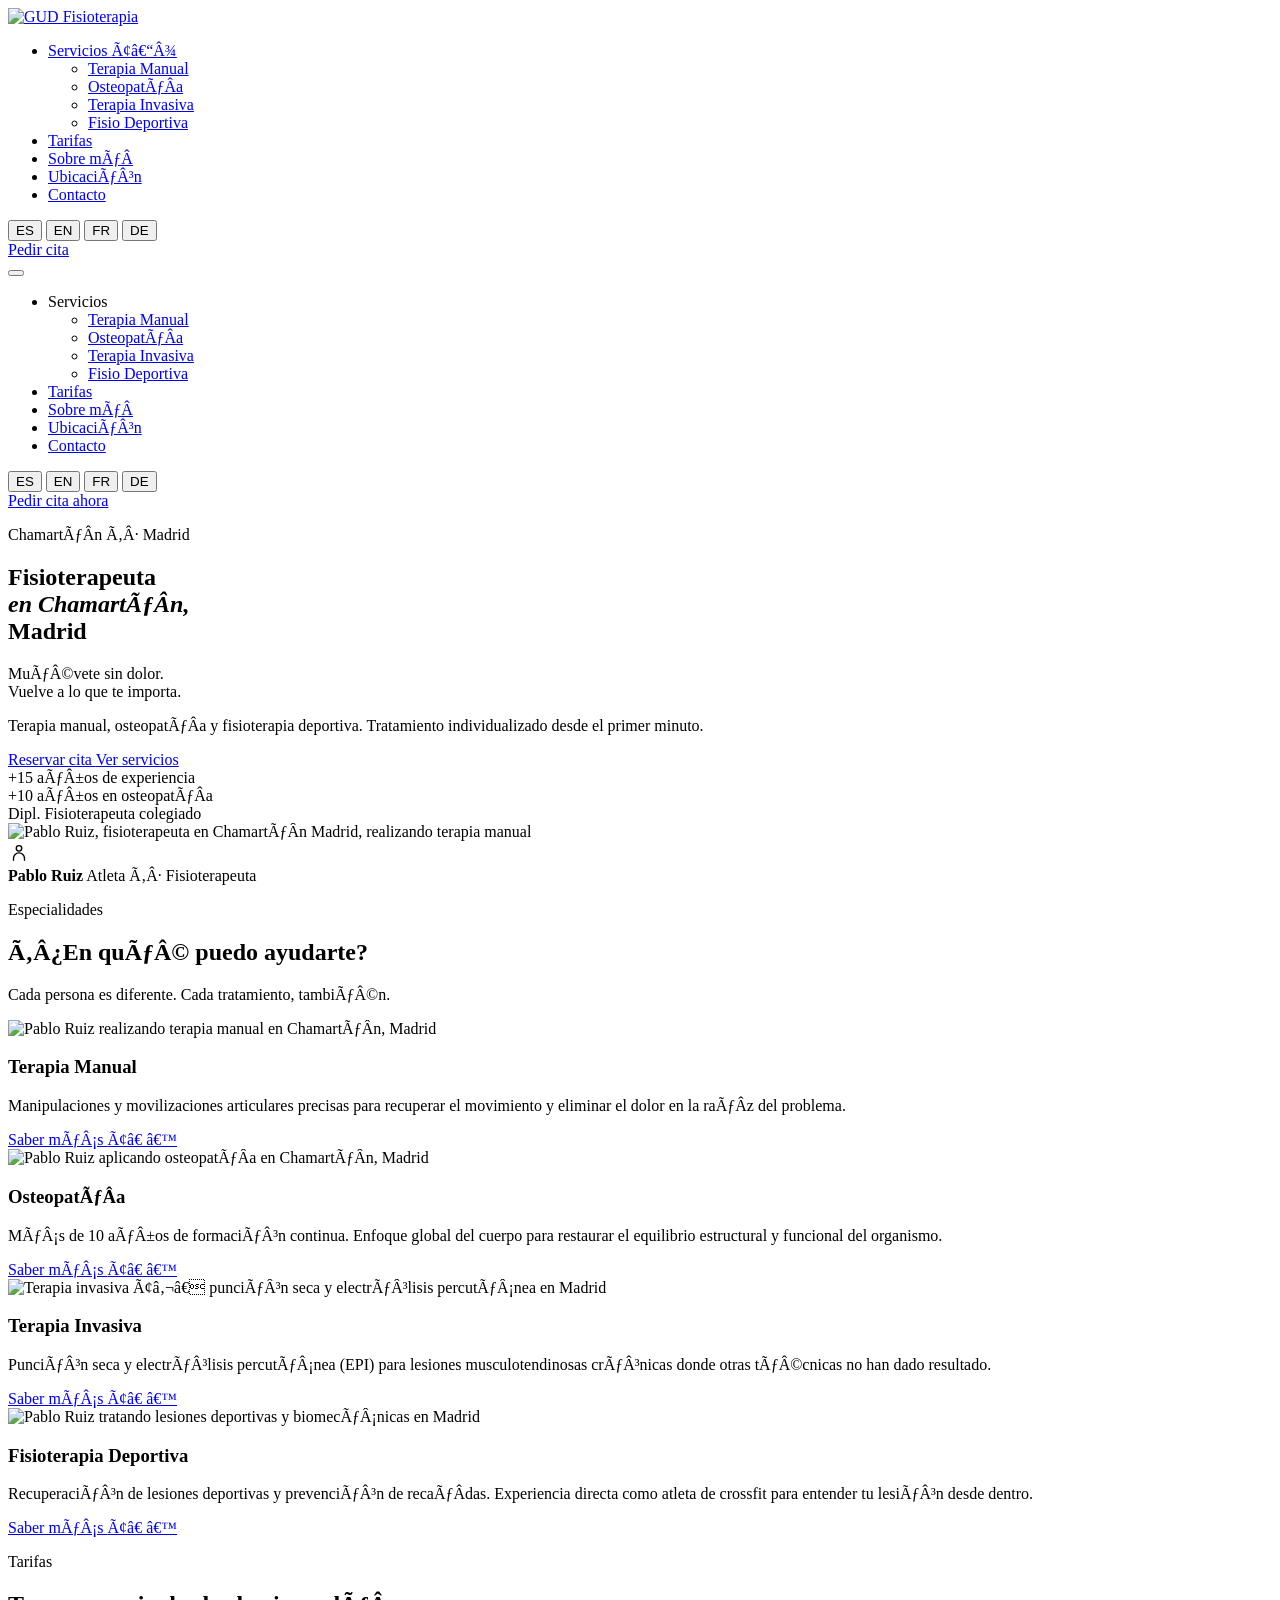
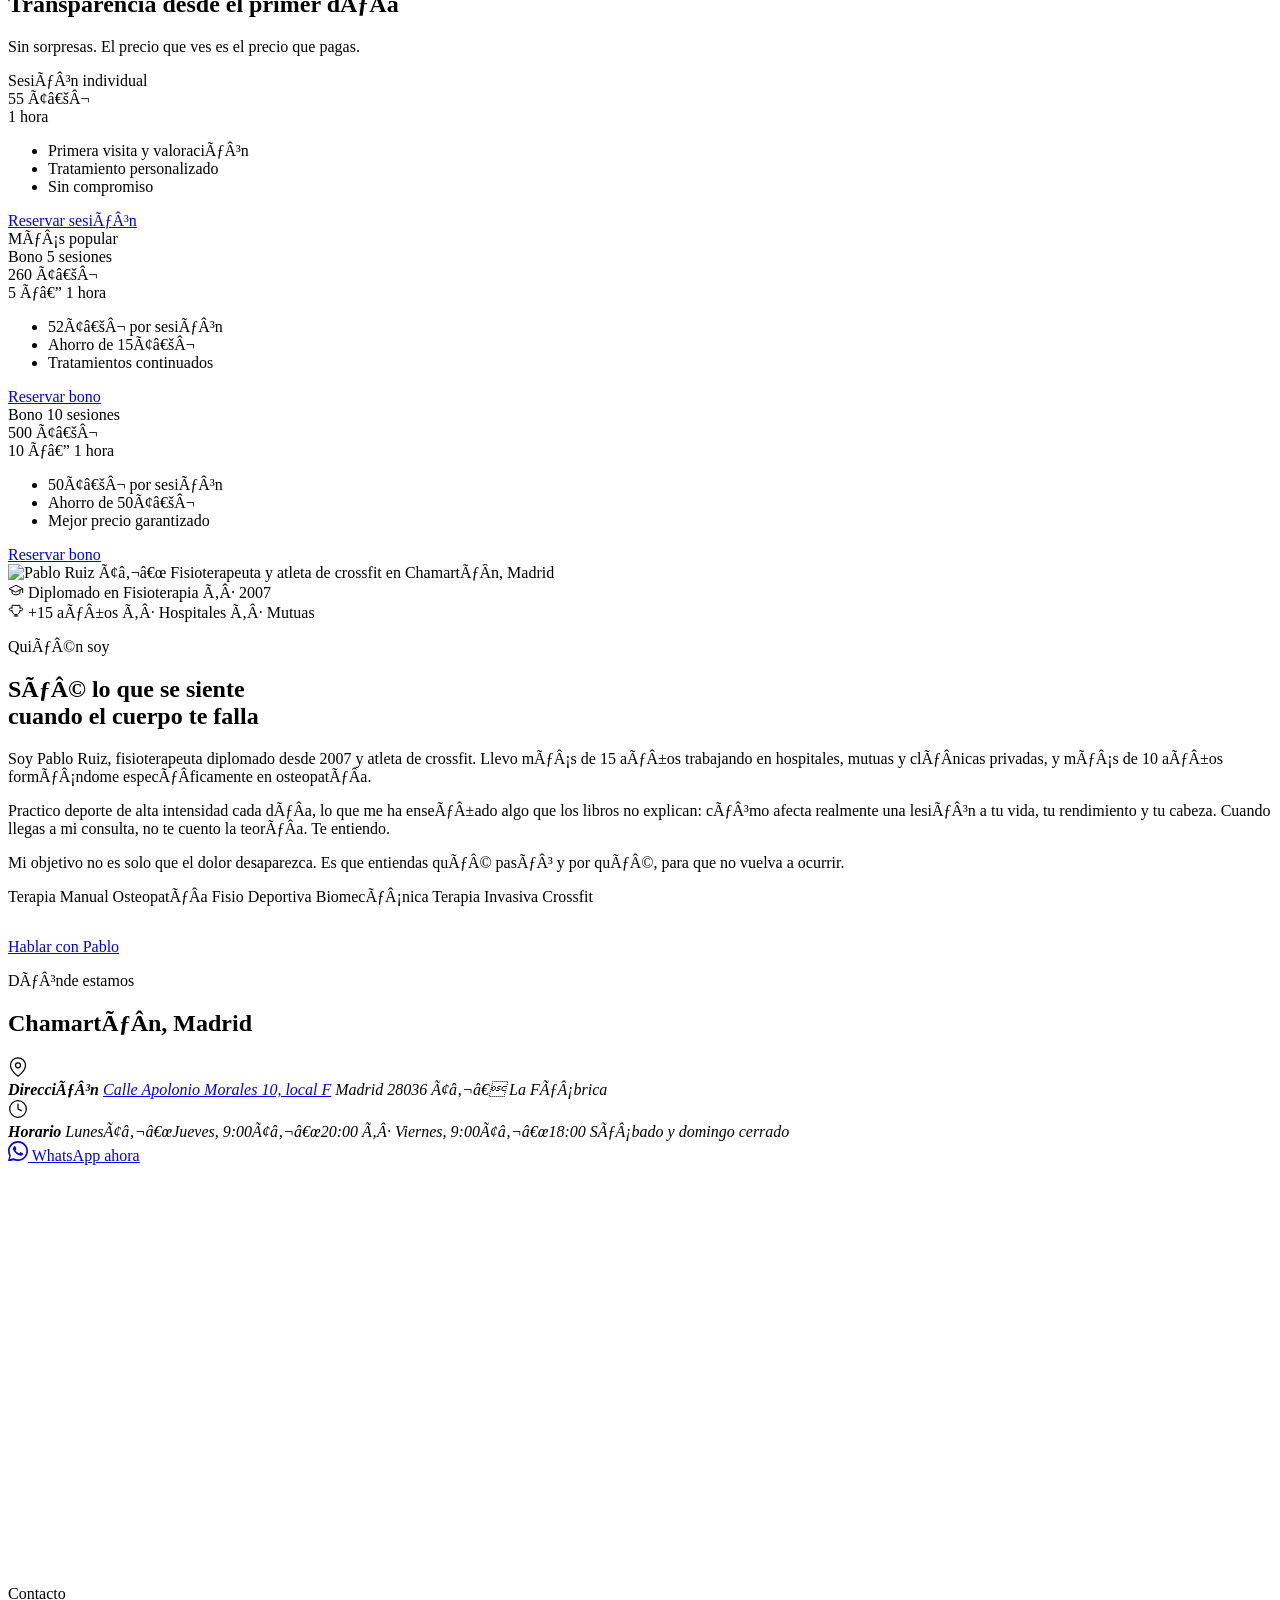
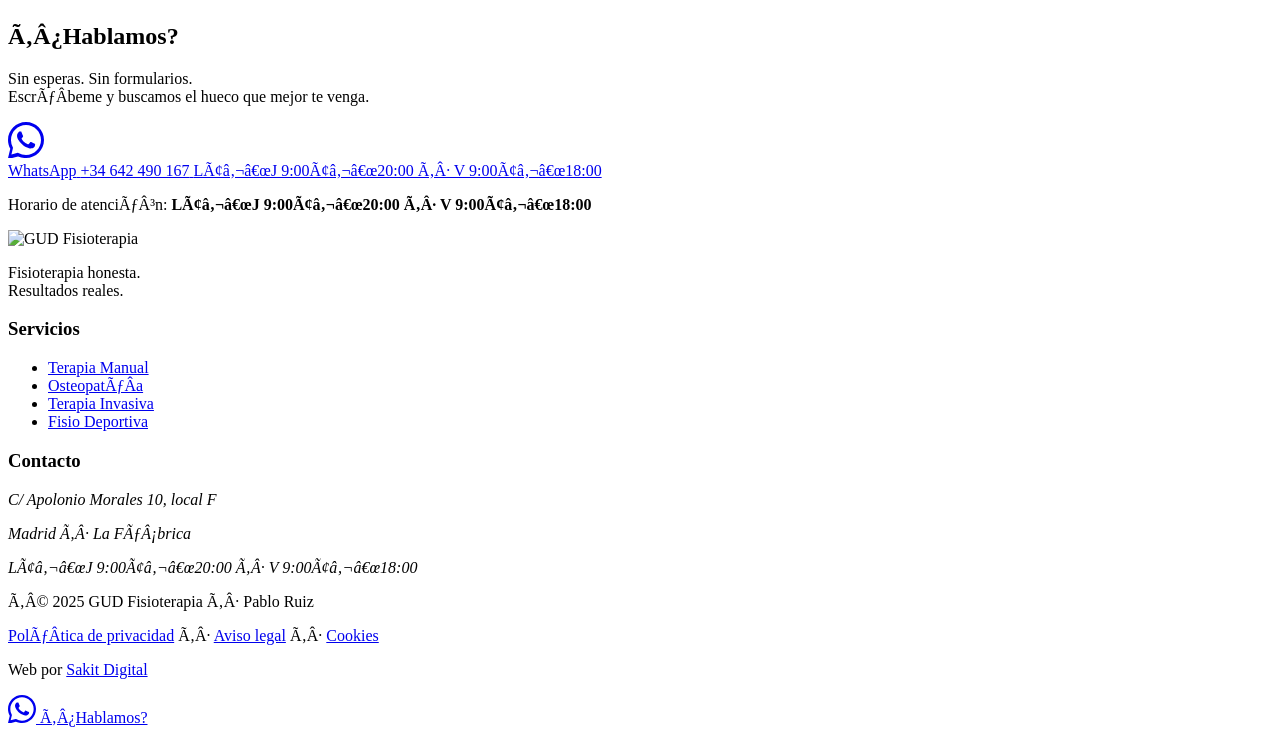
==== commit 811998f9: "Google Fonts display=swap mejora rendimiento" ====
--- a/index.html
+++ b/index.html
@@ -3,171 +3,117 @@
 <head>  <meta charset="UTF-8">
   <meta name="viewport" content="width=device-width, initial-scale=1.0">
 
-  <!-- ═══════════════════════════════════════════
-       SEO META TAGS — ESPAÑOL (página principal)
-  ═══════════════════════════════════════════ -->
-  <title>Fisioterapeuta en Chamartín Madrid | GUD Fisioterapia – Pablo Ruiz</title>
-  <meta name="description" content="Fisioterapeuta en Chamartín, Madrid. Pablo Ruiz, +15 años de experiencia en terapia manual, osteopatía y fisioterapia deportiva. Pide cita en C/ Apolonio Morales 10. ☎ 642 490 167">
-  <meta name="keywords" content="fisioterapeuta Chamartín, fisioterapia Madrid, osteopatía Madrid, terapia manual Chamartín, fisioterapia deportiva Madrid, dolor espalda Madrid">
-  <meta name="author" content="Pablo Ruiz – GUD Fisioterapia">
+  <!-- Ã¢â€¢ÂÃ¢â€¢ÂÃ¢â€¢ÂÃ¢â€¢ÂÃ¢â€¢ÂÃ¢â€¢ÂÃ¢â€¢ÂÃ¢â€¢ÂÃ¢â€¢ÂÃ¢â€¢ÂÃ¢â€¢ÂÃ¢â€¢ÂÃ¢â€¢ÂÃ¢â€¢ÂÃ¢â€¢ÂÃ¢â€¢ÂÃ¢â€¢ÂÃ¢â€¢ÂÃ¢â€¢ÂÃ¢â€¢ÂÃ¢â€¢ÂÃ¢â€¢ÂÃ¢â€¢ÂÃ¢â€¢ÂÃ¢â€¢ÂÃ¢â€¢ÂÃ¢â€¢ÂÃ¢â€¢ÂÃ¢â€¢ÂÃ¢â€¢ÂÃ¢â€¢ÂÃ¢â€¢ÂÃ¢â€¢ÂÃ¢â€¢ÂÃ¢â€¢ÂÃ¢â€¢ÂÃ¢â€¢ÂÃ¢â€¢ÂÃ¢â€¢ÂÃ¢â€¢ÂÃ¢â€¢ÂÃ¢â€¢ÂÃ¢â€¢Â
+       SEO META TAGS Ã¢â‚¬â€ ESPAÃƒâ€˜OL (pÃƒÂ¡gina principal)
+  Ã¢â€¢ÂÃ¢â€¢ÂÃ¢â€¢ÂÃ¢â€¢ÂÃ¢â€¢ÂÃ¢â€¢ÂÃ¢â€¢ÂÃ¢â€¢ÂÃ¢â€¢ÂÃ¢â€¢ÂÃ¢â€¢ÂÃ¢â€¢ÂÃ¢â€¢ÂÃ¢â€¢ÂÃ¢â€¢ÂÃ¢â€¢ÂÃ¢â€¢ÂÃ¢â€¢ÂÃ¢â€¢ÂÃ¢â€¢ÂÃ¢â€¢ÂÃ¢â€¢ÂÃ¢â€¢ÂÃ¢â€¢ÂÃ¢â€¢ÂÃ¢â€¢ÂÃ¢â€¢ÂÃ¢â€¢ÂÃ¢â€¢ÂÃ¢â€¢ÂÃ¢â€¢ÂÃ¢â€¢ÂÃ¢â€¢ÂÃ¢â€¢ÂÃ¢â€¢ÂÃ¢â€¢ÂÃ¢â€¢ÂÃ¢â€¢ÂÃ¢â€¢ÂÃ¢â€¢ÂÃ¢â€¢ÂÃ¢â€¢ÂÃ¢â€¢Â -->
+  <title>Fisioterapeuta en ChamartÃƒÂ­n, Madrid | GUD Fisioterapia</title>
+  <meta name="description" content="Fisioterapeuta en ChamartÃƒÂ­n, Madrid. Terapia manual, osteopatÃƒÂ­a y fisioterapia deportiva. +15 aÃƒÂ±os de experiencia. Pide cita por WhatsApp en GUD Fisioterapia.">
+  <meta name="keywords" content="fisioterapeuta ChamartÃƒÂ­n, fisioterapia Madrid, osteopatÃƒÂ­a Madrid, terapia manual ChamartÃƒÂ­n, fisioterapia deportiva Madrid, dolor espalda Madrid">
+  <meta name="author" content="Pablo Ruiz Ã¢â‚¬â€œ GUD Fisioterapia">
   <meta name="robots" content="index, follow">
   <link rel="canonical" href="https://gudfisioterapia.com/">
 
   <!-- Open Graph -->
   <meta property="og:type" content="website">
   <meta property="og:url" content="https://gudfisioterapia.com/">
-  <meta property="og:title" content="Fisioterapeuta en Chamartín Madrid | GUD Fisioterapia">
-  <meta property="og:description" content="Pablo Ruiz, fisioterapeuta con +15 años de experiencia. Terapia manual, osteopatía y fisio deportiva en Chamartín, Madrid.">
+  <meta property="og:title" content="Fisioterapeuta en ChamartÃƒÂ­n Madrid | GUD Fisioterapia">
+  <meta property="og:description" content="Fisioterapeuta en ChamartÃƒÂ­n, Madrid. Terapia manual, osteopatÃƒÂ­a y fisioterapia deportiva. +15 aÃƒÂ±os de experiencia.">
   <meta property="og:image" content="https://gudfisioterapia.com/img/og-image.jpg">
   <meta property="og:locale" content="es_ES">
 
-  <!-- hreflang — multiidioma -->
+  <!-- hreflang Ã¢â‚¬â€ multiidioma -->
   <link rel="alternate" hreflang="es" href="https://gudfisioterapia.com/">
   <link rel="alternate" hreflang="en" href="https://gudfisioterapia.com/en/">
   <link rel="alternate" hreflang="fr" href="https://gudfisioterapia.com/fr/">
   <link rel="alternate" hreflang="de" href="https://gudfisioterapia.com/de/">
   <link rel="alternate" hreflang="x-default" href="https://gudfisioterapia.com/">
 
-  <!-- ═══════════════════════════════════════════
-       SCHEMA.ORG — LocalBusiness + Person
-  ═══════════════════════════════════════════ -->
-  <script type="application/ld+json">
-  {
-    "@context": "https://schema.org",
-    "@graph": [
-      {
-        "@type": "MedicalBusiness",
-        "@id": "https://gudfisioterapia.com/#business",
-        "name": "GUD Fisioterapia",
-        "description": "Clínica de fisioterapia especializada en terapia manual, osteopatía, terapia invasiva y fisioterapia deportiva en el barrio de Chamartín, Madrid.",
-        "url": "https://gudfisioterapia.com",
-        "image": "https://gudfisioterapia.com/img/og-image.jpg",
-        "priceRange": "€€",
-        "address": {
-          "@type": "PostalAddress",
-          "streetAddress": "Calle Apolonio Morales 10, local F",
-          "addressLocality": "Madrid",
-          "addressRegion": "Madrid",
-          "postalCode": "28036",
-          "addressCountry": "ES"
-        },
-        "geo": {
-          "@type": "GeoCoordinates",
-          "latitude": 40.4574,
-          "longitude": -3.6896
-        },
-        "openingHoursSpecification": [
-          {
-            "@type": "OpeningHoursSpecification",
-            "dayOfWeek": ["Monday","Tuesday","Wednesday","Thursday"],
-            "opens": "09:00",
-            "closes": "20:00"
-          }
-        ],
-        "hasMap": "https://maps.google.com/?q=Calle+Apolonio+Morales+10+Madrid",
-        "sameAs": [
-          "https://www.google.com/maps?cid=GOOGLE_MAPS_CID"
-        ],
-        "employee": {
-          "@id": "https://gudfisioterapia.com/#pablo"
-        }
-      },
-      {
-        "@type": "Person",
-        "@id": "https://gudfisioterapia.com/#pablo",
-        "name": "Pablo Ruiz",
-        "jobTitle": "Fisioterapeuta Colegiado",
-        "description": "Diplomado en Fisioterapia desde 2007, especializado en terapia manual, osteopatía y fisioterapia deportiva. Más de 15 años de experiencia en hospitales, mutuas y clínicas privadas. Atleta de crossfit.",
-        "worksFor": {
-          "@id": "https://gudfisioterapia.com/#business"
-        },
-        "knowsAbout": ["Fisioterapia", "Osteopatía", "Terapia Manual", "Fisioterapia Deportiva", "Biomecánica"]
-      }
-    ]
-  }
-  </script>
-
-  <!-- Tipografías: Sora (headings) + DM Sans (body) -->
+  <!-- Fuentes -->
   <link rel="preconnect" href="https://fonts.googleapis.com">
   <link rel="preconnect" href="https://fonts.gstatic.com" crossorigin>
   <link href="https://fonts.googleapis.com/css2?family=Sora:wght@300;400;600;700&family=DM+Sans:ital,wght@0,300;0,400;0,500;1,300&display=swap" rel="stylesheet">
 
+  <!-- Estilos -->
   <link rel="stylesheet" href="/gud-fisioterapia/styles.css">
+
+  <!-- Favicon -->
+  <link rel="icon" type="image/svg+xml" href="/gud-fisioterapia/favicon.svg">
+  <link rel="apple-touch-icon" href="/gud-fisioterapia/favicon.svg">
 </head>
 
 <body>
 
-  <!-- ═══════════════════════════════════════════
+  <!-- Ã¢â€¢ÂÃ¢â€¢ÂÃ¢â€¢ÂÃ¢â€¢ÂÃ¢â€¢ÂÃ¢â€¢ÂÃ¢â€¢ÂÃ¢â€¢ÂÃ¢â€¢ÂÃ¢â€¢ÂÃ¢â€¢ÂÃ¢â€¢ÂÃ¢â€¢ÂÃ¢â€¢ÂÃ¢â€¢ÂÃ¢â€¢ÂÃ¢â€¢ÂÃ¢â€¢ÂÃ¢â€¢ÂÃ¢â€¢ÂÃ¢â€¢ÂÃ¢â€¢ÂÃ¢â€¢ÂÃ¢â€¢ÂÃ¢â€¢ÂÃ¢â€¢ÂÃ¢â€¢ÂÃ¢â€¢ÂÃ¢â€¢ÂÃ¢â€¢ÂÃ¢â€¢ÂÃ¢â€¢ÂÃ¢â€¢ÂÃ¢â€¢ÂÃ¢â€¢ÂÃ¢â€¢ÂÃ¢â€¢ÂÃ¢â€¢ÂÃ¢â€¢ÂÃ¢â€¢ÂÃ¢â€¢ÂÃ¢â€¢ÂÃ¢â€¢Â
        HEADER / NAV
-  ═══════════════════════════════════════════ -->
+  Ã¢â€¢ÂÃ¢â€¢ÂÃ¢â€¢ÂÃ¢â€¢ÂÃ¢â€¢ÂÃ¢â€¢ÂÃ¢â€¢ÂÃ¢â€¢ÂÃ¢â€¢ÂÃ¢â€¢ÂÃ¢â€¢ÂÃ¢â€¢ÂÃ¢â€¢ÂÃ¢â€¢ÂÃ¢â€¢ÂÃ¢â€¢ÂÃ¢â€¢ÂÃ¢â€¢ÂÃ¢â€¢ÂÃ¢â€¢ÂÃ¢â€¢ÂÃ¢â€¢ÂÃ¢â€¢ÂÃ¢â€¢ÂÃ¢â€¢ÂÃ¢â€¢ÂÃ¢â€¢ÂÃ¢â€¢ÂÃ¢â€¢ÂÃ¢â€¢ÂÃ¢â€¢ÂÃ¢â€¢ÂÃ¢â€¢ÂÃ¢â€¢ÂÃ¢â€¢ÂÃ¢â€¢ÂÃ¢â€¢ÂÃ¢â€¢ÂÃ¢â€¢ÂÃ¢â€¢ÂÃ¢â€¢ÂÃ¢â€¢ÂÃ¢â€¢Â -->
   <header class="header" id="header">
     <div class="container header__inner">
 
       <!-- Logo -->
-      <a href="/gud-fisioterapia/" class="header__logo" aria-label="GUD Fisioterapia – Inicio">
-        <img src="/gud-fisioterapia/img/logo-gud.png" alt="GUD Fisioterapia" width="120" height="40">
+      <a href="/gud-fisioterapia/" class="header__logo" aria-label="GUD Fisioterapia Ã¢â‚¬â€œ Inicio">
+        <img src="/gud-fisioterapia/img/logo-gud.webp" alt="GUD Fisioterapia" width="120" height="40">
       </a>
 
       <!-- Nav principal -->
-      <nav class="header__nav" aria-label="Navegación principal">
+      <nav class="header__nav" aria-label="NavegaciÃƒÂ³n principal">
         <ul class="nav__list">
           <li class="nav__item--dropdown">
             <a href="#servicios" class="nav__link nav__link--dropdown">
-              Servicios <span class="nav__arrow" aria-hidden="true">▾</span>
+              Servicios <span class="nav__arrow" aria-hidden="true">Ã¢â€“Â¾</span>
             </a>
             <ul class="nav__dropdown">
               <li><a href="/gud-fisioterapia/terapia-manual/">Terapia Manual</a></li>
-              <li><a href="/gud-fisioterapia/osteopatia/">Osteopatía</a></li>
+              <li><a href="/gud-fisioterapia/osteopatia/">OsteopatÃƒÂ­a</a></li>
               <li><a href="/gud-fisioterapia/terapia-invasiva/">Terapia Invasiva</a></li>
               <li><a href="/gud-fisioterapia/fisioterapia-deportiva/">Fisio Deportiva</a></li>
             </ul>
           </li>
           <li><a href="#precios" class="nav__link">Tarifas</a></li>
-          <li><a href="#sobre-pablo" class="nav__link">Sobre mí</a></li>
-          <li><a href="#ubicacion" class="nav__link">Ubicación</a></li>
+          <li><a href="#sobre-pablo" class="nav__link">Sobre mÃƒÂ­</a></li>
+          <li><a href="#ubicacion" class="nav__link">UbicaciÃƒÂ³n</a></li>
           <li><a href="#contacto" class="nav__link">Contacto</a></li>
         </ul>
       </nav>
 
       <!-- Selector de idioma + CTA -->
+      <div class="header__lang" role="navigation" aria-label="SelecciÃƒÂ³n de idioma">
+          <button class="lang-btn active" onclick="setLang('es')" aria-label="EspaÃƒÂ±ol">ES</button>
+          <button class="lang-btn" onclick="setLang('en')" aria-label="English">EN</button>
+          <button class="lang-btn" onclick="setLang('fr')" aria-label="FranÃƒÂ§ais">FR</button>
+          <button class="lang-btn" onclick="setLang('de')" aria-label="Deutsch">DE</button>
+        </div>
       <div class="header__actions">
-        <div class="lang-selector" role="navigation" aria-label="Selección de idioma">
-          <button class="lang-btn active" onclick="setLang('es')" aria-label="Español">ES</button>
-          <button class="lang-btn" onclick="setLang('en')" aria-label="English">EN</button>
-          <button class="lang-btn" onclick="setLang('fr')" aria-label="Français">FR</button>
-          <button class="lang-btn" onclick="setLang('de')" aria-label="Deutsch">DE</button>
-        </div>
         <a href="https://wa.me/34642490167?text=Hola%20Pablo%2C%20me%20gustar%C3%ADa%20pedir%20cita" target="_blank" rel="noopener noreferrer" class="btn btn--primary header__cta">Pedir cita</a>
       </div>
 
-      <!-- Hamburger móvil -->
-      <button class="hamburger" id="hamburger" aria-label="Abrir menú" aria-expanded="false" aria-controls="mobile-menu">
+      <!-- Hamburger mÃƒÂ³vil -->
+      <button class="hamburger" id="hamburger" aria-label="Abrir menÃƒÂº" aria-expanded="false" aria-controls="mobile-menu">
         <span></span><span></span><span></span>
       </button>
     </div>
 
-    <!-- Menú móvil -->
+    <!-- MenÃƒÂº mÃƒÂ³vil -->
     <div class="mobile-menu" id="mobile-menu" aria-hidden="true">
-      <nav aria-label="Menú móvil">
+      <nav aria-label="MenÃƒÂº mÃƒÂ³vil">
         <ul class="mobile-nav__list">
           <li>
             <span class="mobile-nav__label">Servicios</span>
             <ul class="mobile-nav__sub">
               <li><a href="/gud-fisioterapia/terapia-manual/" class="mobile-nav__link mobile-nav__link--sub">Terapia Manual</a></li>
-              <li><a href="/gud-fisioterapia/osteopatia/" class="mobile-nav__link mobile-nav__link--sub">Osteopatía</a></li>
+              <li><a href="/gud-fisioterapia/osteopatia/" class="mobile-nav__link mobile-nav__link--sub">OsteopatÃƒÂ­a</a></li>
               <li><a href="/gud-fisioterapia/terapia-invasiva/" class="mobile-nav__link mobile-nav__link--sub">Terapia Invasiva</a></li>
               <li><a href="/gud-fisioterapia/fisioterapia-deportiva/" class="mobile-nav__link mobile-nav__link--sub">Fisio Deportiva</a></li>
             </ul>
           </li>
           <li><a href="#precios" class="mobile-nav__link">Tarifas</a></li>
-          <li><a href="#sobre-pablo" class="mobile-nav__link">Sobre mí</a></li>
-          <li><a href="#ubicacion" class="mobile-nav__link">Ubicación</a></li>
+          <li><a href="#sobre-pablo" class="mobile-nav__link">Sobre mÃƒÂ­</a></li>
+          <li><a href="#ubicacion" class="mobile-nav__link">UbicaciÃƒÂ³n</a></li>
           <li><a href="#contacto" class="mobile-nav__link">Contacto</a></li>
         </ul>
-        <div class="mobile-lang" role="navigation" aria-label="Selección de idioma">
-          <button class="lang-btn active" onclick="setLang('es')" aria-label="Español">ES</button>
+        <div class="mobile-lang" role="navigation" aria-label="SelecciÃƒÂ³n de idioma">
+          <button class="lang-btn active" onclick="setLang('es')" aria-label="EspaÃƒÂ±ol">ES</button>
           <button class="lang-btn" onclick="setLang('en')" aria-label="English">EN</button>
-          <button class="lang-btn" onclick="setLang('fr')" aria-label="Français">FR</button>
+          <button class="lang-btn" onclick="setLang('fr')" aria-label="FranÃƒÂ§ais">FR</button>
           <button class="lang-btn" onclick="setLang('de')" aria-label="Deutsch">DE</button>
         </div>
         <a href="https://wa.me/34642490167?text=Hola%20Pablo%2C%20me%20gustar%C3%ADa%20pedir%20cita" target="_blank" rel="noopener noreferrer" class="btn btn--primary mobile-cta">Pedir cita ahora</a>
@@ -177,9 +123,9 @@
 
   <main>
 
-    <!-- ═══════════════════════════════════════════
+    <!-- Ã¢â€¢ÂÃ¢â€¢ÂÃ¢â€¢ÂÃ¢â€¢ÂÃ¢â€¢ÂÃ¢â€¢ÂÃ¢â€¢ÂÃ¢â€¢ÂÃ¢â€¢ÂÃ¢â€¢ÂÃ¢â€¢ÂÃ¢â€¢ÂÃ¢â€¢ÂÃ¢â€¢ÂÃ¢â€¢ÂÃ¢â€¢ÂÃ¢â€¢ÂÃ¢â€¢ÂÃ¢â€¢ÂÃ¢â€¢ÂÃ¢â€¢ÂÃ¢â€¢ÂÃ¢â€¢ÂÃ¢â€¢ÂÃ¢â€¢ÂÃ¢â€¢ÂÃ¢â€¢ÂÃ¢â€¢ÂÃ¢â€¢ÂÃ¢â€¢ÂÃ¢â€¢ÂÃ¢â€¢ÂÃ¢â€¢ÂÃ¢â€¢ÂÃ¢â€¢ÂÃ¢â€¢ÂÃ¢â€¢ÂÃ¢â€¢ÂÃ¢â€¢ÂÃ¢â€¢ÂÃ¢â€¢ÂÃ¢â€¢ÂÃ¢â€¢Â
          HERO
-    ═══════════════════════════════════════════ -->
+    Ã¢â€¢ÂÃ¢â€¢ÂÃ¢â€¢ÂÃ¢â€¢ÂÃ¢â€¢ÂÃ¢â€¢ÂÃ¢â€¢ÂÃ¢â€¢ÂÃ¢â€¢ÂÃ¢â€¢ÂÃ¢â€¢ÂÃ¢â€¢ÂÃ¢â€¢ÂÃ¢â€¢ÂÃ¢â€¢ÂÃ¢â€¢ÂÃ¢â€¢ÂÃ¢â€¢ÂÃ¢â€¢ÂÃ¢â€¢ÂÃ¢â€¢ÂÃ¢â€¢ÂÃ¢â€¢ÂÃ¢â€¢ÂÃ¢â€¢ÂÃ¢â€¢ÂÃ¢â€¢ÂÃ¢â€¢ÂÃ¢â€¢ÂÃ¢â€¢ÂÃ¢â€¢ÂÃ¢â€¢ÂÃ¢â€¢ÂÃ¢â€¢ÂÃ¢â€¢ÂÃ¢â€¢ÂÃ¢â€¢ÂÃ¢â€¢ÂÃ¢â€¢ÂÃ¢â€¢ÂÃ¢â€¢ÂÃ¢â€¢ÂÃ¢â€¢Â -->
     <section class="hero" aria-labelledby="hero-heading">
       <div class="hero__bg-shape" aria-hidden="true"></div>
 
@@ -188,25 +134,25 @@
         <!-- Columna texto -->
         <div class="hero__content" data-animate="fade-up">
 
-          <!-- Eyebrow — keyword + localización -->
+          <!-- Eyebrow Ã¢â‚¬â€ keyword + localizaciÃƒÂ³n -->
           <p class="hero__eyebrow">
             <span class="eyebrow__dot" aria-hidden="true"></span>
-            Chamartín · Madrid
+            ChamartÃƒÂ­n Ã‚Â· Madrid
           </p>
 
-          <!-- H1 — keyword principal exacta -->
+          <!-- H1 Ã¢â‚¬â€ keyword principal exacta -->
           <h1 id="hero-heading" class="hero__title">
             Fisioterapeuta<br>
-            <em>en Chamartín,</em><br>
+            <em>en ChamartÃƒÂ­n,</em><br>
             Madrid
           </h1>
 
           <p class="hero__subtitle">
-            Muévete sin dolor.<br>Vuelve a lo que te importa.
+            MuÃƒÂ©vete sin dolor.<br>Vuelve a lo que te importa.
           </p>
 
           <p class="hero__desc">
-            Terapia manual, osteopatía y fisioterapia deportiva.
+            Terapia manual, osteopatÃƒÂ­a y fisioterapia deportiva.
             Tratamiento individualizado desde el primer minuto.
           </p>
 
@@ -224,12 +170,12 @@
           <div class="hero__trust">
             <div class="trust-item">
               <span class="trust-item__number">+15</span>
-              <span class="trust-item__label">años de experiencia</span>
+              <span class="trust-item__label">aÃƒÂ±os de experiencia</span>
             </div>
             <div class="trust-divider" aria-hidden="true"></div>
             <div class="trust-item">
               <span class="trust-item__number">+10</span>
-              <span class="trust-item__label">años en osteopatía</span>
+              <span class="trust-item__label">aÃƒÂ±os en osteopatÃƒÂ­a</span>
             </div>
             <div class="trust-divider" aria-hidden="true"></div>
             <div class="trust-item">
@@ -243,8 +189,8 @@
         <div class="hero__media" data-animate="fade-left">
           <div class="hero__img-wrap">
             <img
-              src="/gud-fisioterapia/img/pablo-hero.jpg"
-              alt="Pablo Ruiz, fisioterapeuta en Chamartín Madrid, realizando terapia manual"
+              src="/gud-fisioterapia/img/pablo-hero.webp"
+              alt="Pablo Ruiz, fisioterapeuta en ChamartÃƒÂ­n Madrid, realizando terapia manual"
               width="560"
               height="680"
               loading="eager"
@@ -256,7 +202,7 @@
               <svg class="hero__badge-icon" width="22" height="22" viewBox="0 0 24 24" fill="none" stroke="currentColor" stroke-width="1.5" stroke-linecap="round" stroke-linejoin="round" aria-hidden="true"><circle cx="12" cy="8" r="3"/><path d="M6 21v-2a6 6 0 0112 0v2"/></svg>
               <div>
                 <strong>Pablo Ruiz</strong>
-                <span>Atleta · Fisioterapeuta</span>
+                <span>Atleta Ã‚Â· Fisioterapeuta</span>
               </div>
             </div>
           </div>
@@ -270,16 +216,16 @@
       </div>
     </section>
 
-    <!-- ═══════════════════════════════════════════
-         SERVICIOS — layout con fotos reales
-    ═══════════════════════════════════════════ -->
+    <!-- Ã¢â€¢ÂÃ¢â€¢ÂÃ¢â€¢ÂÃ¢â€¢ÂÃ¢â€¢ÂÃ¢â€¢ÂÃ¢â€¢ÂÃ¢â€¢ÂÃ¢â€¢ÂÃ¢â€¢ÂÃ¢â€¢ÂÃ¢â€¢ÂÃ¢â€¢ÂÃ¢â€¢ÂÃ¢â€¢ÂÃ¢â€¢ÂÃ¢â€¢ÂÃ¢â€¢ÂÃ¢â€¢ÂÃ¢â€¢ÂÃ¢â€¢ÂÃ¢â€¢ÂÃ¢â€¢ÂÃ¢â€¢ÂÃ¢â€¢ÂÃ¢â€¢ÂÃ¢â€¢ÂÃ¢â€¢ÂÃ¢â€¢ÂÃ¢â€¢ÂÃ¢â€¢ÂÃ¢â€¢ÂÃ¢â€¢ÂÃ¢â€¢ÂÃ¢â€¢ÂÃ¢â€¢ÂÃ¢â€¢ÂÃ¢â€¢ÂÃ¢â€¢ÂÃ¢â€¢ÂÃ¢â€¢ÂÃ¢â€¢ÂÃ¢â€¢Â
+         SERVICIOS Ã¢â‚¬â€ layout con fotos reales
+    Ã¢â€¢ÂÃ¢â€¢ÂÃ¢â€¢ÂÃ¢â€¢ÂÃ¢â€¢ÂÃ¢â€¢ÂÃ¢â€¢ÂÃ¢â€¢ÂÃ¢â€¢ÂÃ¢â€¢ÂÃ¢â€¢ÂÃ¢â€¢ÂÃ¢â€¢ÂÃ¢â€¢ÂÃ¢â€¢ÂÃ¢â€¢ÂÃ¢â€¢ÂÃ¢â€¢ÂÃ¢â€¢ÂÃ¢â€¢ÂÃ¢â€¢ÂÃ¢â€¢ÂÃ¢â€¢ÂÃ¢â€¢ÂÃ¢â€¢ÂÃ¢â€¢ÂÃ¢â€¢ÂÃ¢â€¢ÂÃ¢â€¢ÂÃ¢â€¢ÂÃ¢â€¢ÂÃ¢â€¢ÂÃ¢â€¢ÂÃ¢â€¢ÂÃ¢â€¢ÂÃ¢â€¢ÂÃ¢â€¢ÂÃ¢â€¢ÂÃ¢â€¢ÂÃ¢â€¢ÂÃ¢â€¢ÂÃ¢â€¢ÂÃ¢â€¢Â -->
     <section class="servicios" id="servicios" aria-labelledby="servicios-heading">
       <div class="container">
 
         <div class="section-header" data-animate="fade-up">
           <p class="section-eyebrow">Especialidades</p>
-          <h2 id="servicios-heading" class="section-title">¿En qué puedo ayudarte?</h2>
-          <p class="section-desc">Cada persona es diferente. Cada tratamiento, también.</p>
+          <h2 id="servicios-heading" class="section-title">Ã‚Â¿En quÃƒÂ© puedo ayudarte?</h2>
+          <p class="section-desc">Cada persona es diferente. Cada tratamiento, tambiÃƒÂ©n.</p>
         </div>
 
         <div class="servicios__grid">
@@ -288,8 +234,8 @@
           <article class="servicio-card" data-animate="fade-up" data-delay="0">
             <div class="servicio-card__img-wrap">
               <img
-                src="/gud-fisioterapia/img/servicio-terapia-manual.png"
-                alt="Pablo Ruiz realizando terapia manual en Chamartín, Madrid"
+                src="/gud-fisioterapia/img/servicio-terapia-manual.webp"
+                alt="Pablo Ruiz realizando terapia manual en ChamartÃƒÂ­n, Madrid"
                 width="220" height="220"
                 loading="lazy"
                 class="servicio-card__img"
@@ -297,28 +243,28 @@
             </div>
             <h3 class="servicio-card__title">Terapia Manual</h3>
             <p class="servicio-card__desc">
-              Manipulaciones y movilizaciones articulares precisas para recuperar el movimiento y eliminar el dolor en la raíz del problema.
+              Manipulaciones y movilizaciones articulares precisas para recuperar el movimiento y eliminar el dolor en la raÃƒÂ­z del problema.
             </p>
-            <a href="/gud-fisioterapia/terapia-manual/" class="servicio-card__link" aria-label="Saber más sobre terapia manual">Saber más <span aria-hidden="true">→</span>
+            <a href="/gud-fisioterapia/terapia-manual/" class="servicio-card__link" aria-label="Saber mÃƒÂ¡s sobre terapia manual">Saber mÃƒÂ¡s <span aria-hidden="true">Ã¢â€ â€™</span>
             </a>
           </article>
 
-          <!-- Osteopatía -->
+          <!-- OsteopatÃƒÂ­a -->
           <article class="servicio-card" data-animate="fade-up" data-delay="100">
             <div class="servicio-card__img-wrap">
               <img
-                src="/gud-fisioterapia/img/servicio-osteopatia.png"
-                alt="Pablo Ruiz aplicando osteopatía en Chamartín, Madrid"
+                src="/gud-fisioterapia/img/servicio-osteopatia.webp"
+                alt="Pablo Ruiz aplicando osteopatÃƒÂ­a en ChamartÃƒÂ­n, Madrid"
                 width="220" height="220"
                 loading="lazy"
                 class="servicio-card__img"
               >
             </div>
-            <h3 class="servicio-card__title">Osteopatía</h3>
+            <h3 class="servicio-card__title">OsteopatÃƒÂ­a</h3>
             <p class="servicio-card__desc">
-              Más de 10 años de formación continua. Enfoque global del cuerpo para restaurar el equilibrio estructural y funcional del organismo.
+              MÃƒÂ¡s de 10 aÃƒÂ±os de formaciÃƒÂ³n continua. Enfoque global del cuerpo para restaurar el equilibrio estructural y funcional del organismo.
             </p>
-            <a href="/gud-fisioterapia/osteopatia/" class="servicio-card__link" aria-label="Saber más sobre osteopatía">Saber más <span aria-hidden="true">→</span>
+            <a href="/gud-fisioterapia/osteopatia/" class="servicio-card__link" aria-label="Saber mÃƒÂ¡s sobre osteopatÃƒÂ­a">Saber mÃƒÂ¡s <span aria-hidden="true">Ã¢â€ â€™</span>
             </a>
           </article>
 
@@ -326,8 +272,8 @@
           <article class="servicio-card" data-animate="fade-up" data-delay="200">
             <div class="servicio-card__img-wrap">
               <img
-                src="/gud-fisioterapia/img/servicio-terapia-invasiva.png"
-                alt="Terapia invasiva — punción seca y electrólisis percutánea en Madrid"
+                src="/gud-fisioterapia/img/servicio-terapia-invasiva.webp"
+                alt="Terapia invasiva Ã¢â‚¬â€ punciÃƒÂ³n seca y electrÃƒÂ³lisis percutÃƒÂ¡nea en Madrid"
                 width="220" height="220"
                 loading="lazy"
                 class="servicio-card__img"
@@ -335,9 +281,9 @@
             </div>
             <h3 class="servicio-card__title">Terapia Invasiva</h3>
             <p class="servicio-card__desc">
-              Punción seca y electrólisis percutánea (EPI) para lesiones musculotendinosas crónicas donde otras técnicas no han dado resultado.
+              PunciÃƒÂ³n seca y electrÃƒÂ³lisis percutÃƒÂ¡nea (EPI) para lesiones musculotendinosas crÃƒÂ³nicas donde otras tÃƒÂ©cnicas no han dado resultado.
             </p>
-            <a href="/gud-fisioterapia/terapia-invasiva/" class="servicio-card__link" aria-label="Saber más sobre terapia invasiva">Saber más <span aria-hidden="true">→</span>
+            <a href="/gud-fisioterapia/terapia-invasiva/" class="servicio-card__link" aria-label="Saber mÃƒÂ¡s sobre terapia invasiva">Saber mÃƒÂ¡s <span aria-hidden="true">Ã¢â€ â€™</span>
             </a>
           </article>
 
@@ -345,8 +291,8 @@
           <article class="servicio-card" data-animate="fade-up" data-delay="300">
             <div class="servicio-card__img-wrap">
               <img
-                src="/gud-fisioterapia/img/servicio-lesiones-deportivas.png"
-                alt="Pablo Ruiz tratando lesiones deportivas y biomecánicas en Madrid"
+                src="/gud-fisioterapia/img/servicio-lesiones-deportivas.webp"
+                alt="Pablo Ruiz tratando lesiones deportivas y biomecÃƒÂ¡nicas en Madrid"
                 width="220" height="220"
                 loading="lazy"
                 class="servicio-card__img"
@@ -354,9 +300,9 @@
             </div>
             <h3 class="servicio-card__title">Fisioterapia Deportiva</h3>
             <p class="servicio-card__desc">
-              Recuperación de lesiones deportivas y prevención de recaídas. Experiencia directa como atleta de crossfit para entender tu lesión desde dentro.
+              RecuperaciÃƒÂ³n de lesiones deportivas y prevenciÃƒÂ³n de recaÃƒÂ­das. Experiencia directa como atleta de crossfit para entender tu lesiÃƒÂ³n desde dentro.
             </p>
-            <a href="/gud-fisioterapia/fisioterapia-deportiva/" class="servicio-card__link" aria-label="Saber más sobre fisioterapia deportiva">Saber más <span aria-hidden="true">→</span>
+            <a href="/gud-fisioterapia/fisioterapia-deportiva/" class="servicio-card__link" aria-label="Saber mÃƒÂ¡s sobre fisioterapia deportiva">Saber mÃƒÂ¡s <span aria-hidden="true">Ã¢â€ â€™</span>
             </a>
           </article>
 
@@ -365,50 +311,50 @@
     </section>
 
 
-    <!-- ═══════════════════════════════════════════
+    <!-- Ã¢â€¢ÂÃ¢â€¢ÂÃ¢â€¢ÂÃ¢â€¢ÂÃ¢â€¢ÂÃ¢â€¢ÂÃ¢â€¢ÂÃ¢â€¢ÂÃ¢â€¢ÂÃ¢â€¢ÂÃ¢â€¢ÂÃ¢â€¢ÂÃ¢â€¢ÂÃ¢â€¢ÂÃ¢â€¢ÂÃ¢â€¢ÂÃ¢â€¢ÂÃ¢â€¢ÂÃ¢â€¢ÂÃ¢â€¢ÂÃ¢â€¢ÂÃ¢â€¢ÂÃ¢â€¢ÂÃ¢â€¢ÂÃ¢â€¢ÂÃ¢â€¢ÂÃ¢â€¢ÂÃ¢â€¢ÂÃ¢â€¢ÂÃ¢â€¢ÂÃ¢â€¢ÂÃ¢â€¢ÂÃ¢â€¢ÂÃ¢â€¢ÂÃ¢â€¢ÂÃ¢â€¢ÂÃ¢â€¢ÂÃ¢â€¢ÂÃ¢â€¢ÂÃ¢â€¢ÂÃ¢â€¢ÂÃ¢â€¢ÂÃ¢â€¢Â
          PRECIOS
-    ═══════════════════════════════════════════ -->
+    Ã¢â€¢ÂÃ¢â€¢ÂÃ¢â€¢ÂÃ¢â€¢ÂÃ¢â€¢ÂÃ¢â€¢ÂÃ¢â€¢ÂÃ¢â€¢ÂÃ¢â€¢ÂÃ¢â€¢ÂÃ¢â€¢ÂÃ¢â€¢ÂÃ¢â€¢ÂÃ¢â€¢ÂÃ¢â€¢ÂÃ¢â€¢ÂÃ¢â€¢ÂÃ¢â€¢ÂÃ¢â€¢ÂÃ¢â€¢ÂÃ¢â€¢ÂÃ¢â€¢ÂÃ¢â€¢ÂÃ¢â€¢ÂÃ¢â€¢ÂÃ¢â€¢ÂÃ¢â€¢ÂÃ¢â€¢ÂÃ¢â€¢ÂÃ¢â€¢ÂÃ¢â€¢ÂÃ¢â€¢ÂÃ¢â€¢ÂÃ¢â€¢ÂÃ¢â€¢ÂÃ¢â€¢ÂÃ¢â€¢ÂÃ¢â€¢ÂÃ¢â€¢ÂÃ¢â€¢ÂÃ¢â€¢ÂÃ¢â€¢ÂÃ¢â€¢Â -->
     <section class="precios" id="precios" aria-labelledby="precios-heading">
       <div class="container">
         <div class="section-header" data-animate="fade-up">
           <p class="section-eyebrow">Tarifas</p>
-          <h2 id="precios-heading" class="section-title">Transparencia desde el primer día</h2>
+          <h2 id="precios-heading" class="section-title">Transparencia desde el primer dÃƒÂ­a</h2>
           <p class="section-desc">Sin sorpresas. El precio que ves es el precio que pagas.</p>
         </div>
         <div class="precios__grid">
 
           <div class="precio-card" data-animate="fade-up" data-delay="0">
             <div class="precio-card__header">
-              <span class="precio-card__label">Sesión individual</span>
+              <span class="precio-card__label">SesiÃƒÂ³n individual</span>
               <div class="precio-card__price">
                 <span class="precio-card__amount">55</span>
-                <span class="precio-card__currency">€</span>
+                <span class="precio-card__currency">Ã¢â€šÂ¬</span>
               </div>
               <span class="precio-card__duration">1 hora</span>
             </div>
             <ul class="precio-card__features">
-              <li>Primera visita y valoración</li>
+              <li>Primera visita y valoraciÃƒÂ³n</li>
               <li>Tratamiento personalizado</li>
               <li>Sin compromiso</li>
             </ul>
             <a href="https://wa.me/34642490167?text=Hola%20Pablo%2C%20me%20gustar%C3%ADa%20reservar%20una%20sesi%C3%B3n%20individual" target="_blank" rel="noopener noreferrer" class="btn btn--outline precio-card__cta">
-              Reservar sesión
+              Reservar sesiÃƒÂ³n
             </a>
           </div>
 
           <div class="precio-card precio-card--featured" data-animate="fade-up" data-delay="100">
-            <div class="precio-card__badge">Más popular</div>
+            <div class="precio-card__badge">MÃƒÂ¡s popular</div>
             <div class="precio-card__header">
               <span class="precio-card__label">Bono 5 sesiones</span>
               <div class="precio-card__price">
                 <span class="precio-card__amount">260</span>
-                <span class="precio-card__currency">€</span>
-              </div>
-              <span class="precio-card__duration">5 × 1 hora</span>
+                <span class="precio-card__currency">Ã¢â€šÂ¬</span>
+              </div>
+              <span class="precio-card__duration">5 Ãƒâ€” 1 hora</span>
             </div>
             <ul class="precio-card__features">
-              <li>52€ por sesión</li>
-              <li>Ahorro de 15€</li>
+              <li>52Ã¢â€šÂ¬ por sesiÃƒÂ³n</li>
+              <li>Ahorro de 15Ã¢â€šÂ¬</li>
               <li>Tratamientos continuados</li>
             </ul>
             <a href="https://wa.me/34642490167?text=Hola%20Pablo%2C%20me%20gustar%C3%ADa%20reservar%20el%20bono%20de%205%20sesiones" target="_blank" rel="noopener noreferrer" class="btn btn--primary precio-card__cta">
@@ -421,13 +367,13 @@
               <span class="precio-card__label">Bono 10 sesiones</span>
               <div class="precio-card__price">
                 <span class="precio-card__amount">500</span>
-                <span class="precio-card__currency">€</span>
-              </div>
-              <span class="precio-card__duration">10 × 1 hora</span>
+                <span class="precio-card__currency">Ã¢â€šÂ¬</span>
+              </div>
+              <span class="precio-card__duration">10 Ãƒâ€” 1 hora</span>
             </div>
             <ul class="precio-card__features">
-              <li>50€ por sesión</li>
-              <li>Ahorro de 50€</li>
+              <li>50Ã¢â€šÂ¬ por sesiÃƒÂ³n</li>
+              <li>Ahorro de 50Ã¢â€šÂ¬</li>
               <li>Mejor precio garantizado</li>
             </ul>
             <a href="https://wa.me/34642490167?text=Hola%20Pablo%2C%20me%20gustar%C3%ADa%20reservar%20el%20bono%20de%2010%20sesiones" target="_blank" rel="noopener noreferrer" class="btn btn--outline precio-card__cta">
@@ -439,9 +385,9 @@
       </div>
     </section>
 
-    <!-- ═══════════════════════════════════════════
-         SOBRE PABLO — storytelling + E-E-A-T
-    ═══════════════════════════════════════════ -->
+    <!-- Ã¢â€¢ÂÃ¢â€¢ÂÃ¢â€¢ÂÃ¢â€¢ÂÃ¢â€¢ÂÃ¢â€¢ÂÃ¢â€¢ÂÃ¢â€¢ÂÃ¢â€¢ÂÃ¢â€¢ÂÃ¢â€¢ÂÃ¢â€¢ÂÃ¢â€¢ÂÃ¢â€¢ÂÃ¢â€¢ÂÃ¢â€¢ÂÃ¢â€¢ÂÃ¢â€¢ÂÃ¢â€¢ÂÃ¢â€¢ÂÃ¢â€¢ÂÃ¢â€¢ÂÃ¢â€¢ÂÃ¢â€¢ÂÃ¢â€¢ÂÃ¢â€¢ÂÃ¢â€¢ÂÃ¢â€¢ÂÃ¢â€¢ÂÃ¢â€¢ÂÃ¢â€¢ÂÃ¢â€¢ÂÃ¢â€¢ÂÃ¢â€¢ÂÃ¢â€¢ÂÃ¢â€¢ÂÃ¢â€¢ÂÃ¢â€¢ÂÃ¢â€¢ÂÃ¢â€¢ÂÃ¢â€¢ÂÃ¢â€¢ÂÃ¢â€¢Â
+         SOBRE PABLO Ã¢â‚¬â€ storytelling + E-E-A-T
+    Ã¢â€¢ÂÃ¢â€¢ÂÃ¢â€¢ÂÃ¢â€¢ÂÃ¢â€¢ÂÃ¢â€¢ÂÃ¢â€¢ÂÃ¢â€¢ÂÃ¢â€¢ÂÃ¢â€¢ÂÃ¢â€¢ÂÃ¢â€¢ÂÃ¢â€¢ÂÃ¢â€¢ÂÃ¢â€¢ÂÃ¢â€¢ÂÃ¢â€¢ÂÃ¢â€¢ÂÃ¢â€¢ÂÃ¢â€¢ÂÃ¢â€¢ÂÃ¢â€¢ÂÃ¢â€¢ÂÃ¢â€¢ÂÃ¢â€¢ÂÃ¢â€¢ÂÃ¢â€¢ÂÃ¢â€¢ÂÃ¢â€¢ÂÃ¢â€¢ÂÃ¢â€¢ÂÃ¢â€¢ÂÃ¢â€¢ÂÃ¢â€¢ÂÃ¢â€¢ÂÃ¢â€¢ÂÃ¢â€¢ÂÃ¢â€¢ÂÃ¢â€¢ÂÃ¢â€¢ÂÃ¢â€¢ÂÃ¢â€¢ÂÃ¢â€¢Â -->
     <section class="sobre-pablo" id="sobre-pablo" aria-labelledby="pablo-heading">
       <div class="container sobre-pablo__inner">
 
@@ -449,8 +395,8 @@
         <div class="pablo__media" data-animate="fade-right">
           <div class="pablo__img-wrap">
             <img
-              src="/gud-fisioterapia/img/pablo-portrait.jpg"
-              alt="Pablo Ruiz – Fisioterapeuta y atleta de crossfit en Chamartín, Madrid"
+              src="/gud-fisioterapia/img/pablo-portrait.webp"
+              alt="Pablo Ruiz Ã¢â‚¬â€œ Fisioterapeuta y atleta de crossfit en ChamartÃƒÂ­n, Madrid"
               width="480"
               height="560"
               loading="lazy"
@@ -459,37 +405,37 @@
             <!-- Credenciales flotantes -->
             <div class="pablo__cred pablo__cred--top">
               <svg width="16" height="16" viewBox="0 0 24 24" fill="none" stroke="currentColor" stroke-width="1.5" stroke-linecap="round" stroke-linejoin="round" aria-hidden="true"><path d="M22 10v6M2 10l10-5 10 5-10 5z"/><path d="M6 12v5c3 3 9 3 12 0v-5"/></svg>
-              <span>Diplomado en Fisioterapia · 2007</span>
+              <span>Diplomado en Fisioterapia Ã‚Â· 2007</span>
             </div>
             <div class="pablo__cred pablo__cred--bottom">
               <svg width="16" height="16" viewBox="0 0 24 24" fill="none" stroke="currentColor" stroke-width="1.5" stroke-linecap="round" stroke-linejoin="round" aria-hidden="true"><path d="M6 9H4a2 2 0 000 4h2"/><path d="M18 9h2a2 2 0 010 4h-2"/><path d="M6 9V5h12v4"/><path d="M6 13c0 3.314 2.686 6 6 6s6-2.686 6-6"/><path d="M9 21h6M12 19v2"/></svg>
-              <span>+15 años · Hospitales · Mutuas</span>
+              <span>+15 aÃƒÂ±os Ã‚Â· Hospitales Ã‚Â· Mutuas</span>
             </div>
           </div>
         </div>
 
         <!-- Contenido -->
         <div class="pablo__content" data-animate="fade-left">
-          <p class="section-eyebrow">Quién soy</p>
+          <p class="section-eyebrow">QuiÃƒÂ©n soy</p>
           <h2 id="pablo-heading" class="section-title">
-            Sé lo que se siente<br>cuando el cuerpo te falla
+            SÃƒÂ© lo que se siente<br>cuando el cuerpo te falla
           </h2>
           <p class="pablo__text">
-            Soy Pablo Ruiz, fisioterapeuta diplomado desde 2007 y atleta de crossfit. Llevo más de 15 años trabajando en hospitales, mutuas y clínicas privadas, y más de 10 años formándome específicamente en osteopatía.
+            Soy Pablo Ruiz, fisioterapeuta diplomado desde 2007 y atleta de crossfit. Llevo mÃƒÂ¡s de 15 aÃƒÂ±os trabajando en hospitales, mutuas y clÃƒÂ­nicas privadas, y mÃƒÂ¡s de 10 aÃƒÂ±os formÃƒÂ¡ndome especÃƒÂ­ficamente en osteopatÃƒÂ­a.
           </p>
           <p class="pablo__text">
-            Practico deporte de alta intensidad cada día, lo que me ha enseñado algo que los libros no explican: cómo afecta realmente una lesión a tu vida, tu rendimiento y tu cabeza. Cuando llegas a mi consulta, no te cuento la teoría. Te entiendo.
+            Practico deporte de alta intensidad cada dÃƒÂ­a, lo que me ha enseÃƒÂ±ado algo que los libros no explican: cÃƒÂ³mo afecta realmente una lesiÃƒÂ³n a tu vida, tu rendimiento y tu cabeza. Cuando llegas a mi consulta, no te cuento la teorÃƒÂ­a. Te entiendo.
           </p>
           <p class="pablo__text pablo__text--highlight">
-            Mi objetivo no es solo que el dolor desaparezca. Es que entiendas qué pasó y por qué, para que no vuelva a ocurrir.
+            Mi objetivo no es solo que el dolor desaparezca. Es que entiendas quÃƒÂ© pasÃƒÂ³ y por quÃƒÂ©, para que no vuelva a ocurrir.
           </p>
 
           <!-- Especialidades como pills -->
           <div class="pablo__skills" aria-label="Especialidades de Pablo Ruiz">
             <span class="skill-pill">Terapia Manual</span>
-            <span class="skill-pill">Osteopatía</span>
+            <span class="skill-pill">OsteopatÃƒÂ­a</span>
             <span class="skill-pill">Fisio Deportiva</span>
-            <span class="skill-pill">Biomecánica</span>
+            <span class="skill-pill">BiomecÃƒÂ¡nica</span>
             <span class="skill-pill">Terapia Invasiva</span>
             <span class="skill-pill">Crossfit</span>
           </div>
@@ -502,34 +448,34 @@
       </div>
     </section>
 
-    <!-- ═══════════════════════════════════════════
-         UBICACIÓN + MAPA
-    ═══════════════════════════════════════════ -->
+    <!-- Ã¢â€¢ÂÃ¢â€¢ÂÃ¢â€¢ÂÃ¢â€¢ÂÃ¢â€¢ÂÃ¢â€¢ÂÃ¢â€¢ÂÃ¢â€¢ÂÃ¢â€¢ÂÃ¢â€¢ÂÃ¢â€¢ÂÃ¢â€¢ÂÃ¢â€¢ÂÃ¢â€¢ÂÃ¢â€¢ÂÃ¢â€¢ÂÃ¢â€¢ÂÃ¢â€¢ÂÃ¢â€¢ÂÃ¢â€¢ÂÃ¢â€¢ÂÃ¢â€¢ÂÃ¢â€¢ÂÃ¢â€¢ÂÃ¢â€¢ÂÃ¢â€¢ÂÃ¢â€¢ÂÃ¢â€¢ÂÃ¢â€¢ÂÃ¢â€¢ÂÃ¢â€¢ÂÃ¢â€¢ÂÃ¢â€¢ÂÃ¢â€¢ÂÃ¢â€¢ÂÃ¢â€¢ÂÃ¢â€¢ÂÃ¢â€¢ÂÃ¢â€¢ÂÃ¢â€¢ÂÃ¢â€¢ÂÃ¢â€¢ÂÃ¢â€¢Â
+         UBICACIÃƒâ€œN + MAPA
+    Ã¢â€¢ÂÃ¢â€¢ÂÃ¢â€¢ÂÃ¢â€¢ÂÃ¢â€¢ÂÃ¢â€¢ÂÃ¢â€¢ÂÃ¢â€¢ÂÃ¢â€¢ÂÃ¢â€¢ÂÃ¢â€¢ÂÃ¢â€¢ÂÃ¢â€¢ÂÃ¢â€¢ÂÃ¢â€¢ÂÃ¢â€¢ÂÃ¢â€¢ÂÃ¢â€¢ÂÃ¢â€¢ÂÃ¢â€¢ÂÃ¢â€¢ÂÃ¢â€¢ÂÃ¢â€¢ÂÃ¢â€¢ÂÃ¢â€¢ÂÃ¢â€¢ÂÃ¢â€¢ÂÃ¢â€¢ÂÃ¢â€¢ÂÃ¢â€¢ÂÃ¢â€¢ÂÃ¢â€¢ÂÃ¢â€¢ÂÃ¢â€¢ÂÃ¢â€¢ÂÃ¢â€¢ÂÃ¢â€¢ÂÃ¢â€¢ÂÃ¢â€¢ÂÃ¢â€¢ÂÃ¢â€¢ÂÃ¢â€¢ÂÃ¢â€¢Â -->
     <section class="ubicacion" id="ubicacion" aria-labelledby="ubicacion-heading">
       <div class="container ubicacion__inner">
 
         <!-- Info -->
         <div class="ubicacion__info" data-animate="fade-right">
-          <p class="section-eyebrow">Dónde estamos</p>
-          <h2 id="ubicacion-heading" class="section-title">Chamartín, Madrid</h2>
+          <p class="section-eyebrow">DÃƒÂ³nde estamos</p>
+          <h2 id="ubicacion-heading" class="section-title">ChamartÃƒÂ­n, Madrid</h2>
 
           <address class="ubicacion__address" itemscope itemtype="https://schema.org/PostalAddress">
             <div class="info-row">
               <svg class="info-row__icon" width="20" height="20" viewBox="0 0 24 24" fill="none" stroke="currentColor" stroke-width="1.5" stroke-linecap="round" stroke-linejoin="round" aria-hidden="true"><path d="M21 10c0 7-9 13-9 13s-9-6-9-13a9 9 0 0118 0z"/><circle cx="12" cy="10" r="3"/></svg>
               <div>
-                <strong>Dirección</strong>
+                <strong>DirecciÃƒÂ³n</strong>
                 <a href="https://maps.google.com/?q=Calle+Apolonio+Morales+10+Local+F+Chamartin+Madrid" target="_blank" rel="noopener noreferrer" itemprop="streetAddress">Calle Apolonio Morales 10, local F</a>
                 <span itemprop="addressLocality">Madrid</span>
-                <span itemprop="postalCode">28036</span> —
-                <span itemprop="addressRegion">La Fábrica</span>
+                <span itemprop="postalCode">28036</span> Ã¢â‚¬â€
+                <span itemprop="addressRegion">La FÃƒÂ¡brica</span>
               </div>
             </div>
             <div class="info-row">
               <svg class="info-row__icon" width="20" height="20" viewBox="0 0 24 24" fill="none" stroke="currentColor" stroke-width="1.5" stroke-linecap="round" stroke-linejoin="round" aria-hidden="true"><circle cx="12" cy="12" r="10"/><path d="M12 6v6l4 2"/></svg>
               <div>
                 <strong>Horario</strong>
-                <span>Lunes–Jueves, 9:00–20:00 · Viernes, 9:00–18:00</span>
-                <span class="info-note">Sábado y domingo cerrado</span>
+                <span>LunesÃ¢â‚¬â€œJueves, 9:00Ã¢â‚¬â€œ20:00 Ã‚Â· Viernes, 9:00Ã¢â‚¬â€œ18:00</span>
+                <span class="info-note">SÃƒÂ¡bado y domingo cerrado</span>
               </div>
             </div>
           </address>
@@ -554,7 +500,7 @@
         <!-- Mapa Google -->
         <div class="ubicacion__map" data-animate="fade-left">
           <iframe
-            title="Mapa de GUD Fisioterapia – Calle Apolonio Morales 10, Madrid"
+            title="Mapa de GUD Fisioterapia Ã¢â‚¬â€œ Calle Apolonio Morales 10, Madrid"
             src="https://www.google.com/maps/embed?pb=!1m18!1m12!1m3!1d189.72044740918363!2d-3.6806295839129666!3d40.4636012752041!2m3!1f0!2f0!3f0!3m2!1i1024!2i768!4f13.1!3m3!1m2!1s0xd422922dbca3143%3A0x221c910c864017fd!2sC.%20de%20Apolonio%20Morales%2C%2010%2C%20Local%20F%2C%20Chamart%C3%ADn%2C%2028036%20Madrid!5e0!3m2!1ses!2ses!4v1774173683189!5m2!1ses!2ses"
             width="100%"
             height="400"
@@ -562,25 +508,25 @@
             allowfullscreen=""
             loading="lazy"
             referrerpolicy="no-referrer-when-downgrade"
-            aria-label="Mapa de ubicación de GUD Fisioterapia en Chamartín, Madrid"
+            aria-label="Mapa de ubicaciÃƒÂ³n de GUD Fisioterapia en ChamartÃƒÂ­n, Madrid"
           ></iframe>
         </div>
 
       </div>
     </section>
 
-    <!-- ═══════════════════════════════════════════
-         CONTACTO — Solo teléfono y WhatsApp
-    ═══════════════════════════════════════════ -->
+    <!-- Ã¢â€¢ÂÃ¢â€¢ÂÃ¢â€¢ÂÃ¢â€¢ÂÃ¢â€¢ÂÃ¢â€¢ÂÃ¢â€¢ÂÃ¢â€¢ÂÃ¢â€¢ÂÃ¢â€¢ÂÃ¢â€¢ÂÃ¢â€¢ÂÃ¢â€¢ÂÃ¢â€¢ÂÃ¢â€¢ÂÃ¢â€¢ÂÃ¢â€¢ÂÃ¢â€¢ÂÃ¢â€¢ÂÃ¢â€¢ÂÃ¢â€¢ÂÃ¢â€¢ÂÃ¢â€¢ÂÃ¢â€¢ÂÃ¢â€¢ÂÃ¢â€¢ÂÃ¢â€¢ÂÃ¢â€¢ÂÃ¢â€¢ÂÃ¢â€¢ÂÃ¢â€¢ÂÃ¢â€¢ÂÃ¢â€¢ÂÃ¢â€¢ÂÃ¢â€¢ÂÃ¢â€¢ÂÃ¢â€¢ÂÃ¢â€¢ÂÃ¢â€¢ÂÃ¢â€¢ÂÃ¢â€¢ÂÃ¢â€¢ÂÃ¢â€¢Â
+         CONTACTO Ã¢â‚¬â€ Solo telÃƒÂ©fono y WhatsApp
+    Ã¢â€¢ÂÃ¢â€¢ÂÃ¢â€¢ÂÃ¢â€¢ÂÃ¢â€¢ÂÃ¢â€¢ÂÃ¢â€¢ÂÃ¢â€¢ÂÃ¢â€¢ÂÃ¢â€¢ÂÃ¢â€¢ÂÃ¢â€¢ÂÃ¢â€¢ÂÃ¢â€¢ÂÃ¢â€¢ÂÃ¢â€¢ÂÃ¢â€¢ÂÃ¢â€¢ÂÃ¢â€¢ÂÃ¢â€¢ÂÃ¢â€¢ÂÃ¢â€¢ÂÃ¢â€¢ÂÃ¢â€¢ÂÃ¢â€¢ÂÃ¢â€¢ÂÃ¢â€¢ÂÃ¢â€¢ÂÃ¢â€¢ÂÃ¢â€¢ÂÃ¢â€¢ÂÃ¢â€¢ÂÃ¢â€¢ÂÃ¢â€¢ÂÃ¢â€¢ÂÃ¢â€¢ÂÃ¢â€¢ÂÃ¢â€¢ÂÃ¢â€¢ÂÃ¢â€¢ÂÃ¢â€¢ÂÃ¢â€¢ÂÃ¢â€¢Â -->
     <section class="contacto" id="contacto" aria-labelledby="contacto-heading">
       <div class="container">
 
         <div class="contacto__inner" data-animate="fade-up">
           <p class="section-eyebrow">Contacto</p>
-          <h2 id="contacto-heading" class="contacto__title">¿Hablamos?</h2>
+          <h2 id="contacto-heading" class="contacto__title">Ã‚Â¿Hablamos?</h2>
           <p class="contacto__desc">
             Sin esperas. Sin formularios.<br>
-            Escríbeme y buscamos el hueco que mejor te venga.
+            EscrÃƒÂ­beme y buscamos el hueco que mejor te venga.
           </p>
 
           <div class="contacto__cards contacto__cards--single">
@@ -602,13 +548,13 @@
               <div class="contacto-card__body">
                 <span class="contacto-card__label">WhatsApp</span>
                 <span class="contacto-card__value">+34 642 490 167</span>
-                <span class="contacto-card__hint">L–J 9:00–20:00 · V 9:00–18:00</span>
-              </div>
-            </a>
-
-          </div>
-
-          <p class="contacto__note">Horario de atención: <strong>L–J 9:00–20:00 · V 9:00–18:00</strong></p>
+                <span class="contacto-card__hint">LÃ¢â‚¬â€œJ 9:00Ã¢â‚¬â€œ20:00 Ã‚Â· V 9:00Ã¢â‚¬â€œ18:00</span>
+              </div>
+            </a>
+
+          </div>
+
+          <p class="contacto__note">Horario de atenciÃƒÂ³n: <strong>LÃ¢â‚¬â€œJ 9:00Ã¢â‚¬â€œ20:00 Ã‚Â· V 9:00Ã¢â‚¬â€œ18:00</strong></p>
         </div>
 
       </div>
@@ -616,9 +562,9 @@
 
   </main>
 
-  <!-- ═══════════════════════════════════════════
+  <!-- Ã¢â€¢ÂÃ¢â€¢ÂÃ¢â€¢ÂÃ¢â€¢ÂÃ¢â€¢ÂÃ¢â€¢ÂÃ¢â€¢ÂÃ¢â€¢ÂÃ¢â€¢ÂÃ¢â€¢ÂÃ¢â€¢ÂÃ¢â€¢ÂÃ¢â€¢ÂÃ¢â€¢ÂÃ¢â€¢ÂÃ¢â€¢ÂÃ¢â€¢ÂÃ¢â€¢ÂÃ¢â€¢ÂÃ¢â€¢ÂÃ¢â€¢ÂÃ¢â€¢ÂÃ¢â€¢ÂÃ¢â€¢ÂÃ¢â€¢ÂÃ¢â€¢ÂÃ¢â€¢ÂÃ¢â€¢ÂÃ¢â€¢ÂÃ¢â€¢ÂÃ¢â€¢ÂÃ¢â€¢ÂÃ¢â€¢ÂÃ¢â€¢ÂÃ¢â€¢ÂÃ¢â€¢ÂÃ¢â€¢ÂÃ¢â€¢ÂÃ¢â€¢ÂÃ¢â€¢ÂÃ¢â€¢ÂÃ¢â€¢ÂÃ¢â€¢Â
        FOOTER
-  ═══════════════════════════════════════════ -->
+  Ã¢â€¢ÂÃ¢â€¢ÂÃ¢â€¢ÂÃ¢â€¢ÂÃ¢â€¢ÂÃ¢â€¢ÂÃ¢â€¢ÂÃ¢â€¢ÂÃ¢â€¢ÂÃ¢â€¢ÂÃ¢â€¢ÂÃ¢â€¢ÂÃ¢â€¢ÂÃ¢â€¢ÂÃ¢â€¢ÂÃ¢â€¢ÂÃ¢â€¢ÂÃ¢â€¢ÂÃ¢â€¢ÂÃ¢â€¢ÂÃ¢â€¢ÂÃ¢â€¢ÂÃ¢â€¢ÂÃ¢â€¢ÂÃ¢â€¢ÂÃ¢â€¢ÂÃ¢â€¢ÂÃ¢â€¢ÂÃ¢â€¢ÂÃ¢â€¢ÂÃ¢â€¢ÂÃ¢â€¢ÂÃ¢â€¢ÂÃ¢â€¢ÂÃ¢â€¢ÂÃ¢â€¢ÂÃ¢â€¢ÂÃ¢â€¢ÂÃ¢â€¢ÂÃ¢â€¢ÂÃ¢â€¢ÂÃ¢â€¢ÂÃ¢â€¢Â -->
   <footer class="footer" role="contentinfo">
     <div class="container footer__inner">
 
@@ -627,11 +573,11 @@
         <p class="footer__tagline">Fisioterapia honesta.<br>Resultados reales.</p>
       </div>
 
-      <nav class="footer__nav" aria-label="Navegación del pie de página">
+      <nav class="footer__nav" aria-label="NavegaciÃƒÂ³n del pie de pÃƒÂ¡gina">
         <h3 class="footer__nav-title">Servicios</h3>
         <ul>
           <li><a href="/gud-fisioterapia/terapia-manual/">Terapia Manual</a></li>
-          <li><a href="/gud-fisioterapia/osteopatia/">Osteopatía</a></li>
+          <li><a href="/gud-fisioterapia/osteopatia/">OsteopatÃƒÂ­a</a></li>
           <li><a href="/gud-fisioterapia/terapia-invasiva/">Terapia Invasiva</a></li>
           <li><a href="/gud-fisioterapia/fisioterapia-deportiva/">Fisio Deportiva</a></li>
         </ul>
@@ -639,19 +585,19 @@
 
       <div class="footer__contact">
         <h3 class="footer__nav-title">Contacto</h3>
-        <!-- NAP en footer — señal SEO local importante -->
+        <!-- NAP en footer Ã¢â‚¬â€ seÃƒÂ±al SEO local importante -->
         <address itemscope itemtype="https://schema.org/PostalAddress">
           <p itemprop="streetAddress">C/ Apolonio Morales 10, local F</p>
-          <p><span itemprop="addressLocality">Madrid</span> · La Fábrica</p>
-          <p>L–J 9:00–20:00 · V 9:00–18:00</p>
+          <p><span itemprop="addressLocality">Madrid</span> Ã‚Â· La FÃƒÂ¡brica</p>
+          <p>LÃ¢â‚¬â€œJ 9:00Ã¢â‚¬â€œ20:00 Ã‚Â· V 9:00Ã¢â‚¬â€œ18:00</p>
         </address>
       </div>
 
       <div class="footer__legal">
-        <p>© 2025 GUD Fisioterapia · Pablo Ruiz</p>
+        <p>Ã‚Â© 2025 GUD Fisioterapia Ã‚Â· Pablo Ruiz</p>
         <p>
-          <a href="/gud-fisioterapia/privacidad/">Política de privacidad</a> ·
-          <a href="/gud-fisioterapia/aviso-legal/">Aviso legal</a> ·
+          <a href="/gud-fisioterapia/privacidad/">PolÃƒÂ­tica de privacidad</a> Ã‚Â·
+          <a href="/gud-fisioterapia/aviso-legal/">Aviso legal</a> Ã‚Â·
           <a href="/gud-fisioterapia/cookies/">Cookies</a>
         </p>
         <p class="footer__credit">
@@ -662,24 +608,25 @@
     </div>
   </footer>
 
-  <!-- ═══════════════════════════════════════════
-       WHATSAPP FLOTANTE — presente en toda la web
-  ═══════════════════════════════════════════ -->
+  <!-- Ã¢â€¢ÂÃ¢â€¢ÂÃ¢â€¢ÂÃ¢â€¢ÂÃ¢â€¢ÂÃ¢â€¢ÂÃ¢â€¢ÂÃ¢â€¢ÂÃ¢â€¢ÂÃ¢â€¢ÂÃ¢â€¢ÂÃ¢â€¢ÂÃ¢â€¢ÂÃ¢â€¢ÂÃ¢â€¢ÂÃ¢â€¢ÂÃ¢â€¢ÂÃ¢â€¢ÂÃ¢â€¢ÂÃ¢â€¢ÂÃ¢â€¢ÂÃ¢â€¢ÂÃ¢â€¢ÂÃ¢â€¢ÂÃ¢â€¢ÂÃ¢â€¢ÂÃ¢â€¢ÂÃ¢â€¢ÂÃ¢â€¢ÂÃ¢â€¢ÂÃ¢â€¢ÂÃ¢â€¢ÂÃ¢â€¢ÂÃ¢â€¢ÂÃ¢â€¢ÂÃ¢â€¢ÂÃ¢â€¢ÂÃ¢â€¢ÂÃ¢â€¢ÂÃ¢â€¢ÂÃ¢â€¢ÂÃ¢â€¢ÂÃ¢â€¢Â
+       WHATSAPP FLOTANTE Ã¢â‚¬â€ presente en toda la web
+  Ã¢â€¢ÂÃ¢â€¢ÂÃ¢â€¢ÂÃ¢â€¢ÂÃ¢â€¢ÂÃ¢â€¢ÂÃ¢â€¢ÂÃ¢â€¢ÂÃ¢â€¢ÂÃ¢â€¢ÂÃ¢â€¢ÂÃ¢â€¢ÂÃ¢â€¢ÂÃ¢â€¢ÂÃ¢â€¢ÂÃ¢â€¢ÂÃ¢â€¢ÂÃ¢â€¢ÂÃ¢â€¢ÂÃ¢â€¢ÂÃ¢â€¢ÂÃ¢â€¢ÂÃ¢â€¢ÂÃ¢â€¢ÂÃ¢â€¢ÂÃ¢â€¢ÂÃ¢â€¢ÂÃ¢â€¢ÂÃ¢â€¢ÂÃ¢â€¢ÂÃ¢â€¢ÂÃ¢â€¢ÂÃ¢â€¢ÂÃ¢â€¢ÂÃ¢â€¢ÂÃ¢â€¢ÂÃ¢â€¢ÂÃ¢â€¢ÂÃ¢â€¢ÂÃ¢â€¢ÂÃ¢â€¢ÂÃ¢â€¢ÂÃ¢â€¢Â -->
   <a
     href="https://wa.me/34642490167?text=Hola%20Pablo%2C%20me%20gustar%C3%ADa%20pedir%20cita"
     class="whatsapp-float"
     target="_blank"
     rel="noopener noreferrer"
     aria-label="Contactar con GUD Fisioterapia por WhatsApp"
-    title="Escríbenos por WhatsApp"
+    title="EscrÃƒÂ­benos por WhatsApp"
   >
     <svg width="28" height="28" viewBox="0 0 24 24" fill="currentColor" aria-hidden="true">
       <path d="M17.472 14.382c-.297-.149-1.758-.867-2.03-.967-.273-.099-.471-.148-.67.15-.197.297-.767.966-.94 1.164-.173.199-.347.223-.644.075-.297-.15-1.255-.463-2.39-1.475-.883-.788-1.48-1.761-1.653-2.059-.173-.297-.018-.458.13-.606.134-.133.298-.347.446-.52.149-.174.198-.298.298-.497.099-.198.05-.371-.025-.52-.075-.149-.669-1.612-.916-2.207-.242-.579-.487-.5-.669-.51-.173-.008-.371-.01-.57-.01-.198 0-.52.074-.792.372-.272.297-1.04 1.016-1.04 2.479 0 1.462 1.065 2.875 1.213 3.074.149.198 2.096 3.2 5.077 4.487.709.306 1.262.489 1.694.625.712.227 1.36.195 1.871.118.571-.085 1.758-.719 2.006-1.413.248-.694.248-1.289.173-1.413-.074-.124-.272-.198-.57-.347z"/>
       <path d="M12 0C5.373 0 0 5.373 0 12c0 2.127.556 4.122 1.526 5.854L.057 23.882a.5.5 0 00.614.614l6.028-1.469A11.94 11.94 0 0012 24c6.627 0 12-5.373 12-12S18.627 0 12 0zm0 22a9.956 9.956 0 01-5.088-1.396.5.5 0 00-.384-.05l-4.252 1.036 1.036-4.252a.5.5 0 00-.05-.384A9.956 9.956 0 012 12C2 6.477 6.477 2 12 2s10 4.477 10 10-4.477 10-10 10z"/>
     </svg>
-    <span class="whatsapp-float__tooltip">¿Hablamos?</span>
+    <span class="whatsapp-float__tooltip">Ã‚Â¿Hablamos?</span>
   </a>
 
   <script src="/gud-fisioterapia/script.js" defer></script>
 </body>
 </html>
+
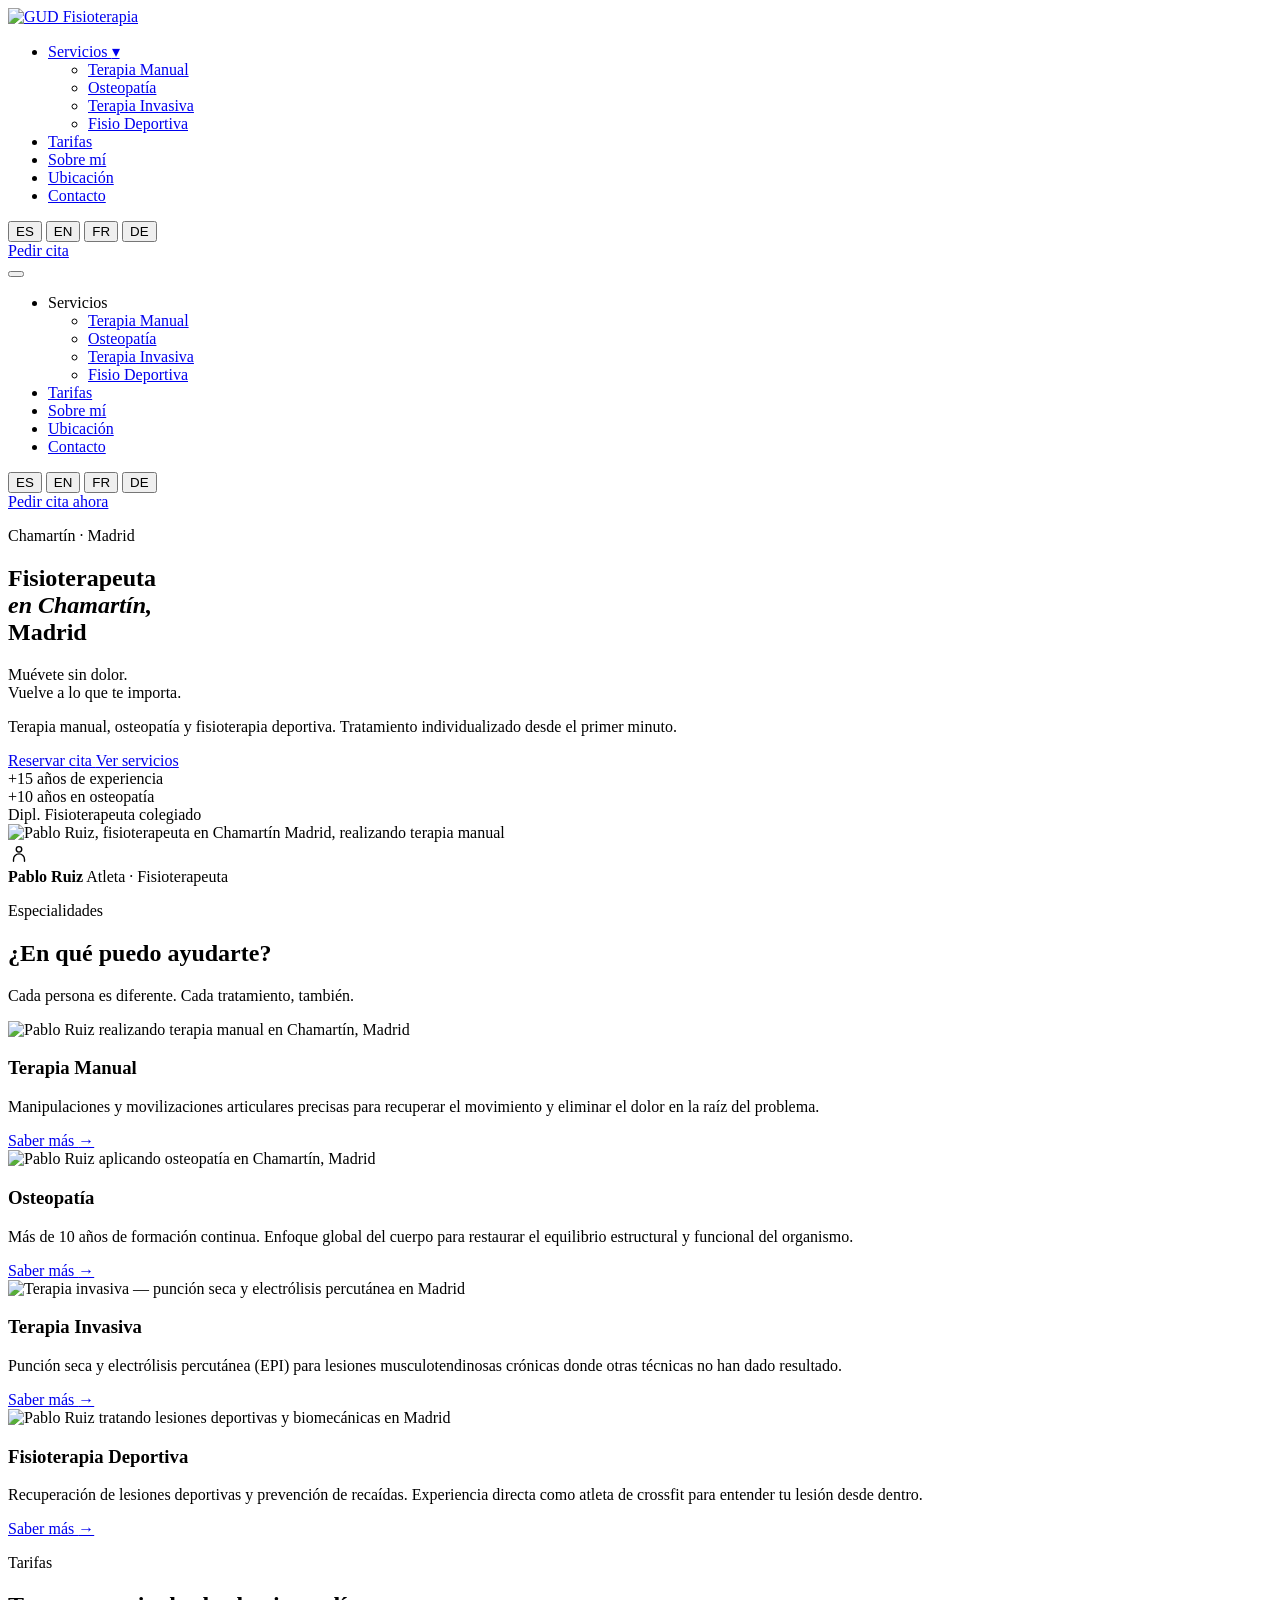
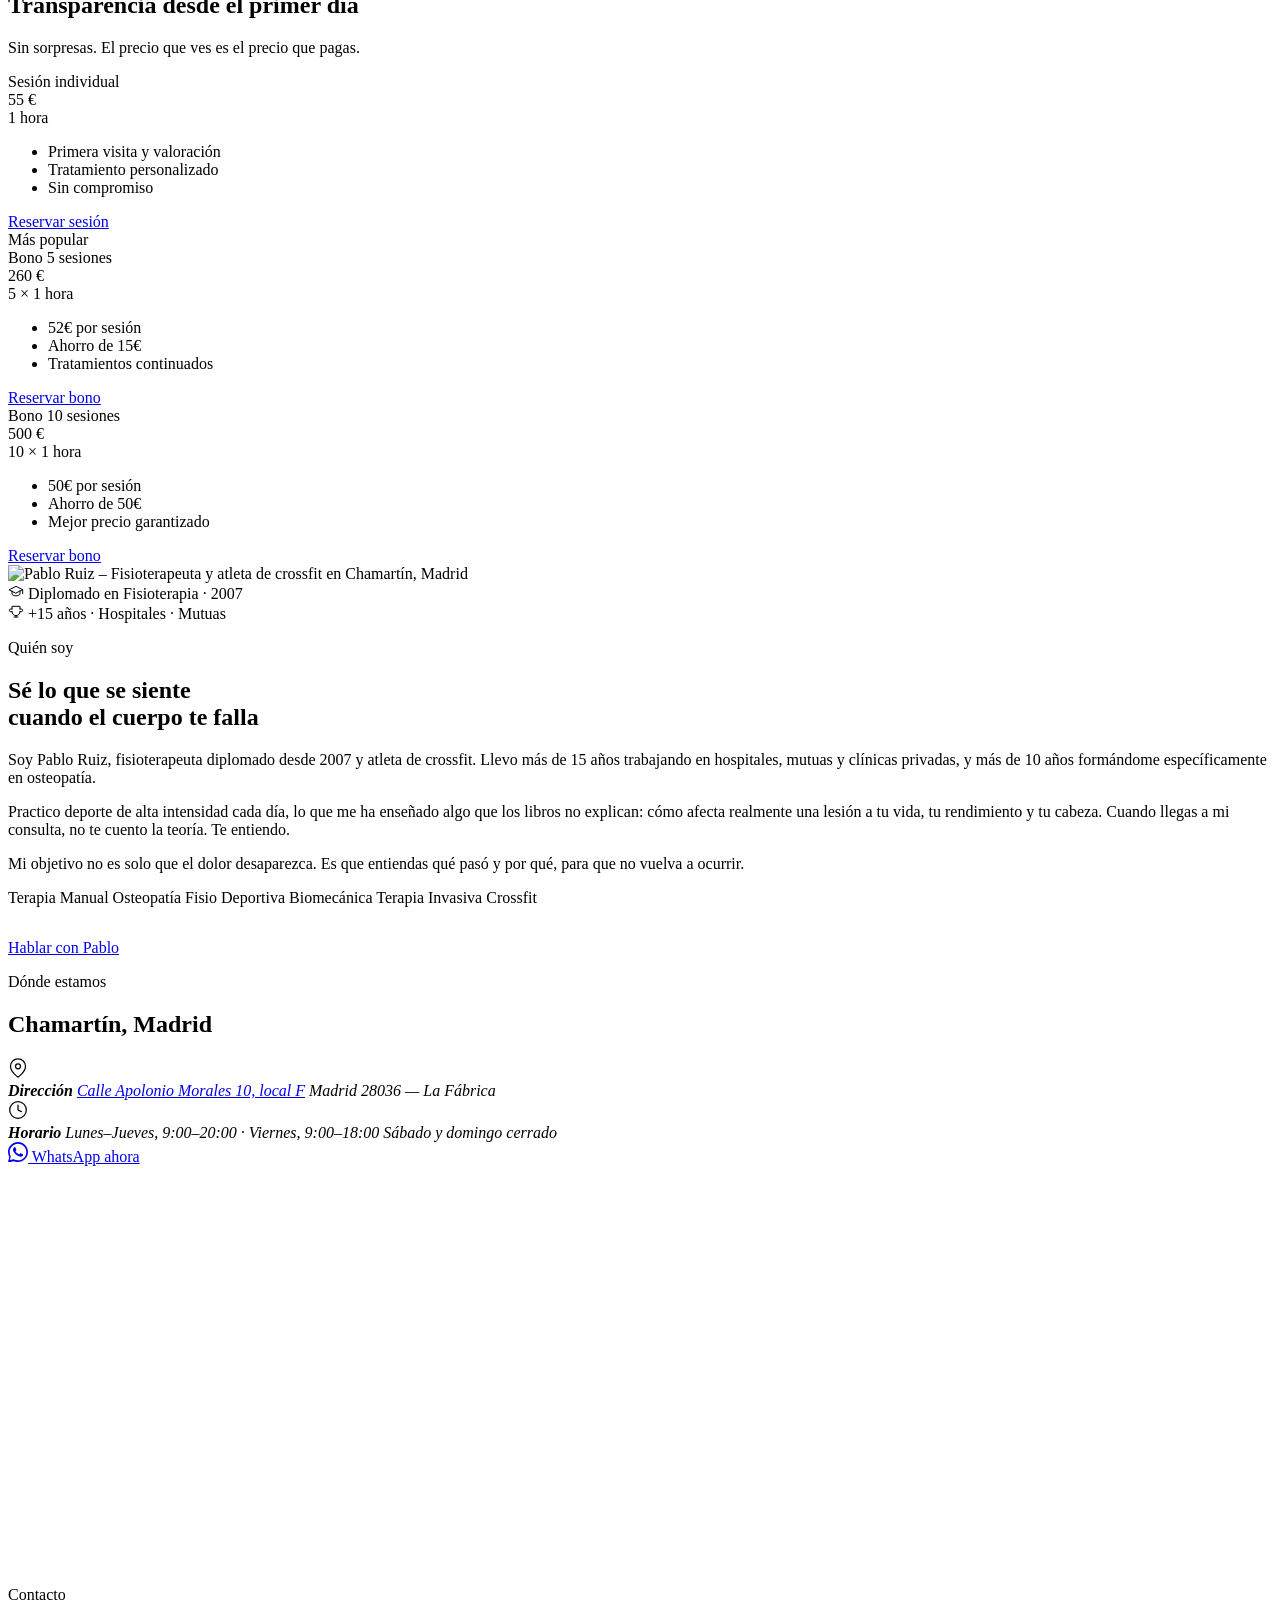
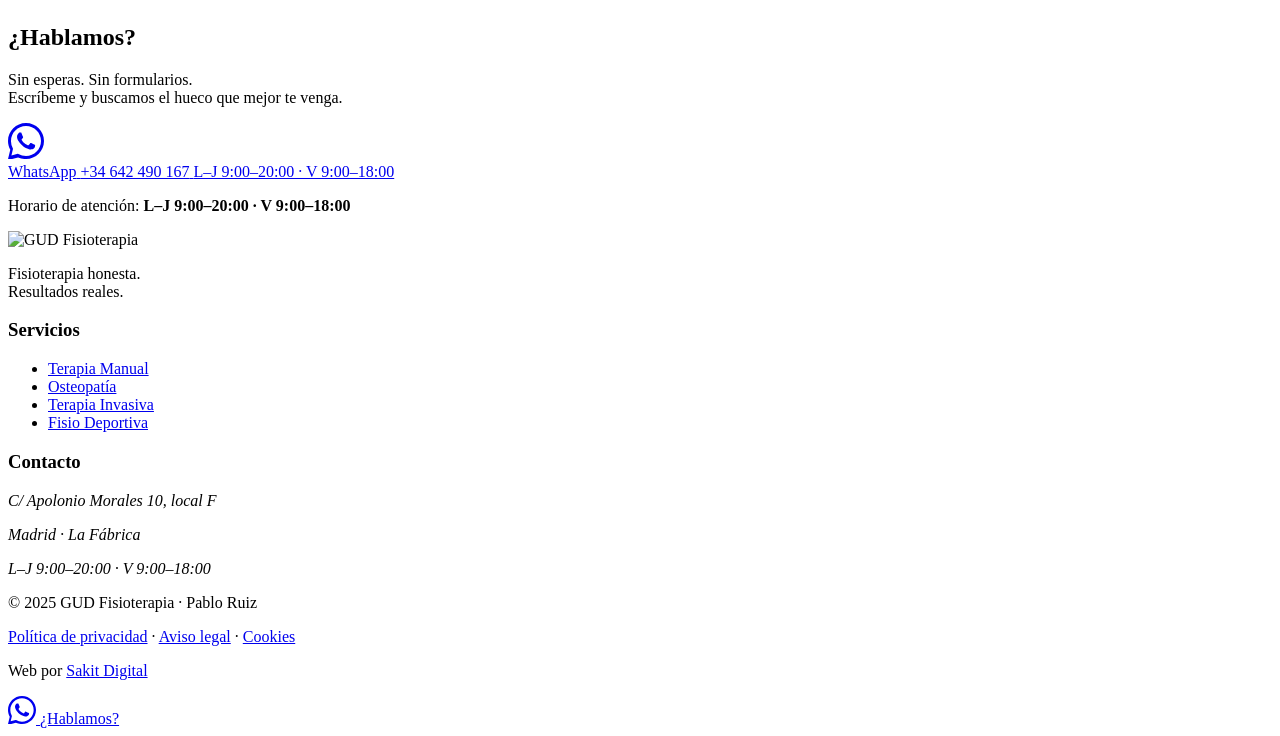
==== commit 5b814b9b: "fix encoding UTF-8 index.html" ====
--- a/index.html
+++ b/index.html
@@ -3,25 +3,25 @@
 <head>  <meta charset="UTF-8">
   <meta name="viewport" content="width=device-width, initial-scale=1.0">
 
-  <!-- Ã¢â€¢ÂÃ¢â€¢ÂÃ¢â€¢ÂÃ¢â€¢ÂÃ¢â€¢ÂÃ¢â€¢ÂÃ¢â€¢ÂÃ¢â€¢ÂÃ¢â€¢ÂÃ¢â€¢ÂÃ¢â€¢ÂÃ¢â€¢ÂÃ¢â€¢ÂÃ¢â€¢ÂÃ¢â€¢ÂÃ¢â€¢ÂÃ¢â€¢ÂÃ¢â€¢ÂÃ¢â€¢ÂÃ¢â€¢ÂÃ¢â€¢ÂÃ¢â€¢ÂÃ¢â€¢ÂÃ¢â€¢ÂÃ¢â€¢ÂÃ¢â€¢ÂÃ¢â€¢ÂÃ¢â€¢ÂÃ¢â€¢ÂÃ¢â€¢ÂÃ¢â€¢ÂÃ¢â€¢ÂÃ¢â€¢ÂÃ¢â€¢ÂÃ¢â€¢ÂÃ¢â€¢ÂÃ¢â€¢ÂÃ¢â€¢ÂÃ¢â€¢ÂÃ¢â€¢ÂÃ¢â€¢ÂÃ¢â€¢ÂÃ¢â€¢Â
-       SEO META TAGS Ã¢â‚¬â€ ESPAÃƒâ€˜OL (pÃƒÂ¡gina principal)
-  Ã¢â€¢ÂÃ¢â€¢ÂÃ¢â€¢ÂÃ¢â€¢ÂÃ¢â€¢ÂÃ¢â€¢ÂÃ¢â€¢ÂÃ¢â€¢ÂÃ¢â€¢ÂÃ¢â€¢ÂÃ¢â€¢ÂÃ¢â€¢ÂÃ¢â€¢ÂÃ¢â€¢ÂÃ¢â€¢ÂÃ¢â€¢ÂÃ¢â€¢ÂÃ¢â€¢ÂÃ¢â€¢ÂÃ¢â€¢ÂÃ¢â€¢ÂÃ¢â€¢ÂÃ¢â€¢ÂÃ¢â€¢ÂÃ¢â€¢ÂÃ¢â€¢ÂÃ¢â€¢ÂÃ¢â€¢ÂÃ¢â€¢ÂÃ¢â€¢ÂÃ¢â€¢ÂÃ¢â€¢ÂÃ¢â€¢ÂÃ¢â€¢ÂÃ¢â€¢ÂÃ¢â€¢ÂÃ¢â€¢ÂÃ¢â€¢ÂÃ¢â€¢ÂÃ¢â€¢ÂÃ¢â€¢ÂÃ¢â€¢ÂÃ¢â€¢Â -->
-  <title>Fisioterapeuta en ChamartÃƒÂ­n, Madrid | GUD Fisioterapia</title>
-  <meta name="description" content="Fisioterapeuta en ChamartÃƒÂ­n, Madrid. Terapia manual, osteopatÃƒÂ­a y fisioterapia deportiva. +15 aÃƒÂ±os de experiencia. Pide cita por WhatsApp en GUD Fisioterapia.">
-  <meta name="keywords" content="fisioterapeuta ChamartÃƒÂ­n, fisioterapia Madrid, osteopatÃƒÂ­a Madrid, terapia manual ChamartÃƒÂ­n, fisioterapia deportiva Madrid, dolor espalda Madrid">
-  <meta name="author" content="Pablo Ruiz Ã¢â‚¬â€œ GUD Fisioterapia">
+  <!-- ═══════════════════════════════════════════
+       SEO META TAGS — ESPAÑOL (página principal)
+  ═══════════════════════════════════════════ -->
+  <title>Fisioterapeuta en Chamartín, Madrid | GUD Fisioterapia</title>
+  <meta name="description" content="Fisioterapeuta en Chamartín, Madrid. Terapia manual, osteopatía y fisioterapia deportiva. +15 años de experiencia. Pide cita por WhatsApp en GUD Fisioterapia.">
+  <meta name="keywords" content="fisioterapeuta Chamartín, fisioterapia Madrid, osteopatía Madrid, terapia manual Chamartín, fisioterapia deportiva Madrid, dolor espalda Madrid">
+  <meta name="author" content="Pablo Ruiz – GUD Fisioterapia">
   <meta name="robots" content="index, follow">
   <link rel="canonical" href="https://gudfisioterapia.com/">
 
   <!-- Open Graph -->
   <meta property="og:type" content="website">
   <meta property="og:url" content="https://gudfisioterapia.com/">
-  <meta property="og:title" content="Fisioterapeuta en ChamartÃƒÂ­n Madrid | GUD Fisioterapia">
-  <meta property="og:description" content="Fisioterapeuta en ChamartÃƒÂ­n, Madrid. Terapia manual, osteopatÃƒÂ­a y fisioterapia deportiva. +15 aÃƒÂ±os de experiencia.">
+  <meta property="og:title" content="Fisioterapeuta en Chamartín Madrid | GUD Fisioterapia">
+  <meta property="og:description" content="Fisioterapeuta en Chamartín, Madrid. Terapia manual, osteopatía y fisioterapia deportiva. +15 años de experiencia.">
   <meta property="og:image" content="https://gudfisioterapia.com/img/og-image.jpg">
   <meta property="og:locale" content="es_ES">
 
-  <!-- hreflang Ã¢â‚¬â€ multiidioma -->
+  <!-- hreflang — multiidioma -->
   <link rel="alternate" hreflang="es" href="https://gudfisioterapia.com/">
   <link rel="alternate" hreflang="en" href="https://gudfisioterapia.com/en/">
   <link rel="alternate" hreflang="fr" href="https://gudfisioterapia.com/fr/">
@@ -43,77 +43,77 @@
 
 <body>
 
-  <!-- Ã¢â€¢ÂÃ¢â€¢ÂÃ¢â€¢ÂÃ¢â€¢ÂÃ¢â€¢ÂÃ¢â€¢ÂÃ¢â€¢ÂÃ¢â€¢ÂÃ¢â€¢ÂÃ¢â€¢ÂÃ¢â€¢ÂÃ¢â€¢ÂÃ¢â€¢ÂÃ¢â€¢ÂÃ¢â€¢ÂÃ¢â€¢ÂÃ¢â€¢ÂÃ¢â€¢ÂÃ¢â€¢ÂÃ¢â€¢ÂÃ¢â€¢ÂÃ¢â€¢ÂÃ¢â€¢ÂÃ¢â€¢ÂÃ¢â€¢ÂÃ¢â€¢ÂÃ¢â€¢ÂÃ¢â€¢ÂÃ¢â€¢ÂÃ¢â€¢ÂÃ¢â€¢ÂÃ¢â€¢ÂÃ¢â€¢ÂÃ¢â€¢ÂÃ¢â€¢ÂÃ¢â€¢ÂÃ¢â€¢ÂÃ¢â€¢ÂÃ¢â€¢ÂÃ¢â€¢ÂÃ¢â€¢ÂÃ¢â€¢ÂÃ¢â€¢Â
+  <!-- ═══════════════════════════════════════════
        HEADER / NAV
-  Ã¢â€¢ÂÃ¢â€¢ÂÃ¢â€¢ÂÃ¢â€¢ÂÃ¢â€¢ÂÃ¢â€¢ÂÃ¢â€¢ÂÃ¢â€¢ÂÃ¢â€¢ÂÃ¢â€¢ÂÃ¢â€¢ÂÃ¢â€¢ÂÃ¢â€¢ÂÃ¢â€¢ÂÃ¢â€¢ÂÃ¢â€¢ÂÃ¢â€¢ÂÃ¢â€¢ÂÃ¢â€¢ÂÃ¢â€¢ÂÃ¢â€¢ÂÃ¢â€¢ÂÃ¢â€¢ÂÃ¢â€¢ÂÃ¢â€¢ÂÃ¢â€¢ÂÃ¢â€¢ÂÃ¢â€¢ÂÃ¢â€¢ÂÃ¢â€¢ÂÃ¢â€¢ÂÃ¢â€¢ÂÃ¢â€¢ÂÃ¢â€¢ÂÃ¢â€¢ÂÃ¢â€¢ÂÃ¢â€¢ÂÃ¢â€¢ÂÃ¢â€¢ÂÃ¢â€¢ÂÃ¢â€¢ÂÃ¢â€¢ÂÃ¢â€¢Â -->
+  ═══════════════════════════════════════════ -->
   <header class="header" id="header">
     <div class="container header__inner">
 
       <!-- Logo -->
-      <a href="/gud-fisioterapia/" class="header__logo" aria-label="GUD Fisioterapia Ã¢â‚¬â€œ Inicio">
+      <a href="/gud-fisioterapia/" class="header__logo" aria-label="GUD Fisioterapia – Inicio">
         <img src="/gud-fisioterapia/img/logo-gud.webp" alt="GUD Fisioterapia" width="120" height="40">
       </a>
 
       <!-- Nav principal -->
-      <nav class="header__nav" aria-label="NavegaciÃƒÂ³n principal">
+      <nav class="header__nav" aria-label="Navegación principal">
         <ul class="nav__list">
           <li class="nav__item--dropdown">
             <a href="#servicios" class="nav__link nav__link--dropdown">
-              Servicios <span class="nav__arrow" aria-hidden="true">Ã¢â€“Â¾</span>
+              Servicios <span class="nav__arrow" aria-hidden="true">▾</span>
             </a>
             <ul class="nav__dropdown">
               <li><a href="/gud-fisioterapia/terapia-manual/">Terapia Manual</a></li>
-              <li><a href="/gud-fisioterapia/osteopatia/">OsteopatÃƒÂ­a</a></li>
+              <li><a href="/gud-fisioterapia/osteopatia/">Osteopatía</a></li>
               <li><a href="/gud-fisioterapia/terapia-invasiva/">Terapia Invasiva</a></li>
               <li><a href="/gud-fisioterapia/fisioterapia-deportiva/">Fisio Deportiva</a></li>
             </ul>
           </li>
           <li><a href="#precios" class="nav__link">Tarifas</a></li>
-          <li><a href="#sobre-pablo" class="nav__link">Sobre mÃƒÂ­</a></li>
-          <li><a href="#ubicacion" class="nav__link">UbicaciÃƒÂ³n</a></li>
+          <li><a href="#sobre-pablo" class="nav__link">Sobre mí</a></li>
+          <li><a href="#ubicacion" class="nav__link">Ubicación</a></li>
           <li><a href="#contacto" class="nav__link">Contacto</a></li>
         </ul>
       </nav>
 
       <!-- Selector de idioma + CTA -->
-      <div class="header__lang" role="navigation" aria-label="SelecciÃƒÂ³n de idioma">
-          <button class="lang-btn active" onclick="setLang('es')" aria-label="EspaÃƒÂ±ol">ES</button>
+      <div class="header__lang" role="navigation" aria-label="Selección de idioma">
+          <button class="lang-btn active" onclick="setLang('es')" aria-label="Español">ES</button>
           <button class="lang-btn" onclick="setLang('en')" aria-label="English">EN</button>
-          <button class="lang-btn" onclick="setLang('fr')" aria-label="FranÃƒÂ§ais">FR</button>
+          <button class="lang-btn" onclick="setLang('fr')" aria-label="Français">FR</button>
           <button class="lang-btn" onclick="setLang('de')" aria-label="Deutsch">DE</button>
         </div>
       <div class="header__actions">
         <a href="https://wa.me/34642490167?text=Hola%20Pablo%2C%20me%20gustar%C3%ADa%20pedir%20cita" target="_blank" rel="noopener noreferrer" class="btn btn--primary header__cta">Pedir cita</a>
       </div>
 
-      <!-- Hamburger mÃƒÂ³vil -->
-      <button class="hamburger" id="hamburger" aria-label="Abrir menÃƒÂº" aria-expanded="false" aria-controls="mobile-menu">
+      <!-- Hamburger móvil -->
+      <button class="hamburger" id="hamburger" aria-label="Abrir menú" aria-expanded="false" aria-controls="mobile-menu">
         <span></span><span></span><span></span>
       </button>
     </div>
 
-    <!-- MenÃƒÂº mÃƒÂ³vil -->
+    <!-- Menú móvil -->
     <div class="mobile-menu" id="mobile-menu" aria-hidden="true">
-      <nav aria-label="MenÃƒÂº mÃƒÂ³vil">
+      <nav aria-label="Menú móvil">
         <ul class="mobile-nav__list">
           <li>
             <span class="mobile-nav__label">Servicios</span>
             <ul class="mobile-nav__sub">
               <li><a href="/gud-fisioterapia/terapia-manual/" class="mobile-nav__link mobile-nav__link--sub">Terapia Manual</a></li>
-              <li><a href="/gud-fisioterapia/osteopatia/" class="mobile-nav__link mobile-nav__link--sub">OsteopatÃƒÂ­a</a></li>
+              <li><a href="/gud-fisioterapia/osteopatia/" class="mobile-nav__link mobile-nav__link--sub">Osteopatía</a></li>
               <li><a href="/gud-fisioterapia/terapia-invasiva/" class="mobile-nav__link mobile-nav__link--sub">Terapia Invasiva</a></li>
               <li><a href="/gud-fisioterapia/fisioterapia-deportiva/" class="mobile-nav__link mobile-nav__link--sub">Fisio Deportiva</a></li>
             </ul>
           </li>
           <li><a href="#precios" class="mobile-nav__link">Tarifas</a></li>
-          <li><a href="#sobre-pablo" class="mobile-nav__link">Sobre mÃƒÂ­</a></li>
-          <li><a href="#ubicacion" class="mobile-nav__link">UbicaciÃƒÂ³n</a></li>
+          <li><a href="#sobre-pablo" class="mobile-nav__link">Sobre mí</a></li>
+          <li><a href="#ubicacion" class="mobile-nav__link">Ubicación</a></li>
           <li><a href="#contacto" class="mobile-nav__link">Contacto</a></li>
         </ul>
-        <div class="mobile-lang" role="navigation" aria-label="SelecciÃƒÂ³n de idioma">
-          <button class="lang-btn active" onclick="setLang('es')" aria-label="EspaÃƒÂ±ol">ES</button>
+        <div class="mobile-lang" role="navigation" aria-label="Selección de idioma">
+          <button class="lang-btn active" onclick="setLang('es')" aria-label="Español">ES</button>
           <button class="lang-btn" onclick="setLang('en')" aria-label="English">EN</button>
-          <button class="lang-btn" onclick="setLang('fr')" aria-label="FranÃƒÂ§ais">FR</button>
+          <button class="lang-btn" onclick="setLang('fr')" aria-label="Français">FR</button>
           <button class="lang-btn" onclick="setLang('de')" aria-label="Deutsch">DE</button>
         </div>
         <a href="https://wa.me/34642490167?text=Hola%20Pablo%2C%20me%20gustar%C3%ADa%20pedir%20cita" target="_blank" rel="noopener noreferrer" class="btn btn--primary mobile-cta">Pedir cita ahora</a>
@@ -123,9 +123,9 @@
 
   <main>
 
-    <!-- Ã¢â€¢ÂÃ¢â€¢ÂÃ¢â€¢ÂÃ¢â€¢ÂÃ¢â€¢ÂÃ¢â€¢ÂÃ¢â€¢ÂÃ¢â€¢ÂÃ¢â€¢ÂÃ¢â€¢ÂÃ¢â€¢ÂÃ¢â€¢ÂÃ¢â€¢ÂÃ¢â€¢ÂÃ¢â€¢ÂÃ¢â€¢ÂÃ¢â€¢ÂÃ¢â€¢ÂÃ¢â€¢ÂÃ¢â€¢ÂÃ¢â€¢ÂÃ¢â€¢ÂÃ¢â€¢ÂÃ¢â€¢ÂÃ¢â€¢ÂÃ¢â€¢ÂÃ¢â€¢ÂÃ¢â€¢ÂÃ¢â€¢ÂÃ¢â€¢ÂÃ¢â€¢ÂÃ¢â€¢ÂÃ¢â€¢ÂÃ¢â€¢ÂÃ¢â€¢ÂÃ¢â€¢ÂÃ¢â€¢ÂÃ¢â€¢ÂÃ¢â€¢ÂÃ¢â€¢ÂÃ¢â€¢ÂÃ¢â€¢ÂÃ¢â€¢Â
+    <!-- ═══════════════════════════════════════════
          HERO
-    Ã¢â€¢ÂÃ¢â€¢ÂÃ¢â€¢ÂÃ¢â€¢ÂÃ¢â€¢ÂÃ¢â€¢ÂÃ¢â€¢ÂÃ¢â€¢ÂÃ¢â€¢ÂÃ¢â€¢ÂÃ¢â€¢ÂÃ¢â€¢ÂÃ¢â€¢ÂÃ¢â€¢ÂÃ¢â€¢ÂÃ¢â€¢ÂÃ¢â€¢ÂÃ¢â€¢ÂÃ¢â€¢ÂÃ¢â€¢ÂÃ¢â€¢ÂÃ¢â€¢ÂÃ¢â€¢ÂÃ¢â€¢ÂÃ¢â€¢ÂÃ¢â€¢ÂÃ¢â€¢ÂÃ¢â€¢ÂÃ¢â€¢ÂÃ¢â€¢ÂÃ¢â€¢ÂÃ¢â€¢ÂÃ¢â€¢ÂÃ¢â€¢ÂÃ¢â€¢ÂÃ¢â€¢ÂÃ¢â€¢ÂÃ¢â€¢ÂÃ¢â€¢ÂÃ¢â€¢ÂÃ¢â€¢ÂÃ¢â€¢ÂÃ¢â€¢Â -->
+    ═══════════════════════════════════════════ -->
     <section class="hero" aria-labelledby="hero-heading">
       <div class="hero__bg-shape" aria-hidden="true"></div>
 
@@ -134,25 +134,25 @@
         <!-- Columna texto -->
         <div class="hero__content" data-animate="fade-up">
 
-          <!-- Eyebrow Ã¢â‚¬â€ keyword + localizaciÃƒÂ³n -->
+          <!-- Eyebrow — keyword + localización -->
           <p class="hero__eyebrow">
             <span class="eyebrow__dot" aria-hidden="true"></span>
-            ChamartÃƒÂ­n Ã‚Â· Madrid
+            Chamartín · Madrid
           </p>
 
-          <!-- H1 Ã¢â‚¬â€ keyword principal exacta -->
+          <!-- H1 — keyword principal exacta -->
           <h1 id="hero-heading" class="hero__title">
             Fisioterapeuta<br>
-            <em>en ChamartÃƒÂ­n,</em><br>
+            <em>en Chamartín,</em><br>
             Madrid
           </h1>
 
           <p class="hero__subtitle">
-            MuÃƒÂ©vete sin dolor.<br>Vuelve a lo que te importa.
+            Muévete sin dolor.<br>Vuelve a lo que te importa.
           </p>
 
           <p class="hero__desc">
-            Terapia manual, osteopatÃƒÂ­a y fisioterapia deportiva.
+            Terapia manual, osteopatía y fisioterapia deportiva.
             Tratamiento individualizado desde el primer minuto.
           </p>
 
@@ -170,12 +170,12 @@
           <div class="hero__trust">
             <div class="trust-item">
               <span class="trust-item__number">+15</span>
-              <span class="trust-item__label">aÃƒÂ±os de experiencia</span>
+              <span class="trust-item__label">años de experiencia</span>
             </div>
             <div class="trust-divider" aria-hidden="true"></div>
             <div class="trust-item">
               <span class="trust-item__number">+10</span>
-              <span class="trust-item__label">aÃƒÂ±os en osteopatÃƒÂ­a</span>
+              <span class="trust-item__label">años en osteopatía</span>
             </div>
             <div class="trust-divider" aria-hidden="true"></div>
             <div class="trust-item">
@@ -190,7 +190,7 @@
           <div class="hero__img-wrap">
             <img
               src="/gud-fisioterapia/img/pablo-hero.webp"
-              alt="Pablo Ruiz, fisioterapeuta en ChamartÃƒÂ­n Madrid, realizando terapia manual"
+              alt="Pablo Ruiz, fisioterapeuta en Chamartín Madrid, realizando terapia manual"
               width="560"
               height="680"
               loading="eager"
@@ -202,7 +202,7 @@
               <svg class="hero__badge-icon" width="22" height="22" viewBox="0 0 24 24" fill="none" stroke="currentColor" stroke-width="1.5" stroke-linecap="round" stroke-linejoin="round" aria-hidden="true"><circle cx="12" cy="8" r="3"/><path d="M6 21v-2a6 6 0 0112 0v2"/></svg>
               <div>
                 <strong>Pablo Ruiz</strong>
-                <span>Atleta Ã‚Â· Fisioterapeuta</span>
+                <span>Atleta · Fisioterapeuta</span>
               </div>
             </div>
           </div>
@@ -216,16 +216,16 @@
       </div>
     </section>
 
-    <!-- Ã¢â€¢ÂÃ¢â€¢ÂÃ¢â€¢ÂÃ¢â€¢ÂÃ¢â€¢ÂÃ¢â€¢ÂÃ¢â€¢ÂÃ¢â€¢ÂÃ¢â€¢ÂÃ¢â€¢ÂÃ¢â€¢ÂÃ¢â€¢ÂÃ¢â€¢ÂÃ¢â€¢ÂÃ¢â€¢ÂÃ¢â€¢ÂÃ¢â€¢ÂÃ¢â€¢ÂÃ¢â€¢ÂÃ¢â€¢ÂÃ¢â€¢ÂÃ¢â€¢ÂÃ¢â€¢ÂÃ¢â€¢ÂÃ¢â€¢ÂÃ¢â€¢ÂÃ¢â€¢ÂÃ¢â€¢ÂÃ¢â€¢ÂÃ¢â€¢ÂÃ¢â€¢ÂÃ¢â€¢ÂÃ¢â€¢ÂÃ¢â€¢ÂÃ¢â€¢ÂÃ¢â€¢ÂÃ¢â€¢ÂÃ¢â€¢ÂÃ¢â€¢ÂÃ¢â€¢ÂÃ¢â€¢ÂÃ¢â€¢ÂÃ¢â€¢Â
-         SERVICIOS Ã¢â‚¬â€ layout con fotos reales
-    Ã¢â€¢ÂÃ¢â€¢ÂÃ¢â€¢ÂÃ¢â€¢ÂÃ¢â€¢ÂÃ¢â€¢ÂÃ¢â€¢ÂÃ¢â€¢ÂÃ¢â€¢ÂÃ¢â€¢ÂÃ¢â€¢ÂÃ¢â€¢ÂÃ¢â€¢ÂÃ¢â€¢ÂÃ¢â€¢ÂÃ¢â€¢ÂÃ¢â€¢ÂÃ¢â€¢ÂÃ¢â€¢ÂÃ¢â€¢ÂÃ¢â€¢ÂÃ¢â€¢ÂÃ¢â€¢ÂÃ¢â€¢ÂÃ¢â€¢ÂÃ¢â€¢ÂÃ¢â€¢ÂÃ¢â€¢ÂÃ¢â€¢ÂÃ¢â€¢ÂÃ¢â€¢ÂÃ¢â€¢ÂÃ¢â€¢ÂÃ¢â€¢ÂÃ¢â€¢ÂÃ¢â€¢ÂÃ¢â€¢ÂÃ¢â€¢ÂÃ¢â€¢ÂÃ¢â€¢ÂÃ¢â€¢ÂÃ¢â€¢ÂÃ¢â€¢Â -->
+    <!-- ═══════════════════════════════════════════
+         SERVICIOS — layout con fotos reales
+    ═══════════════════════════════════════════ -->
     <section class="servicios" id="servicios" aria-labelledby="servicios-heading">
       <div class="container">
 
         <div class="section-header" data-animate="fade-up">
           <p class="section-eyebrow">Especialidades</p>
-          <h2 id="servicios-heading" class="section-title">Ã‚Â¿En quÃƒÂ© puedo ayudarte?</h2>
-          <p class="section-desc">Cada persona es diferente. Cada tratamiento, tambiÃƒÂ©n.</p>
+          <h2 id="servicios-heading" class="section-title">¿En qué puedo ayudarte?</h2>
+          <p class="section-desc">Cada persona es diferente. Cada tratamiento, también.</p>
         </div>
 
         <div class="servicios__grid">
@@ -235,7 +235,7 @@
             <div class="servicio-card__img-wrap">
               <img
                 src="/gud-fisioterapia/img/servicio-terapia-manual.webp"
-                alt="Pablo Ruiz realizando terapia manual en ChamartÃƒÂ­n, Madrid"
+                alt="Pablo Ruiz realizando terapia manual en Chamartín, Madrid"
                 width="220" height="220"
                 loading="lazy"
                 class="servicio-card__img"
@@ -243,28 +243,28 @@
             </div>
             <h3 class="servicio-card__title">Terapia Manual</h3>
             <p class="servicio-card__desc">
-              Manipulaciones y movilizaciones articulares precisas para recuperar el movimiento y eliminar el dolor en la raÃƒÂ­z del problema.
+              Manipulaciones y movilizaciones articulares precisas para recuperar el movimiento y eliminar el dolor en la raíz del problema.
             </p>
-            <a href="/gud-fisioterapia/terapia-manual/" class="servicio-card__link" aria-label="Saber mÃƒÂ¡s sobre terapia manual">Saber mÃƒÂ¡s <span aria-hidden="true">Ã¢â€ â€™</span>
+            <a href="/gud-fisioterapia/terapia-manual/" class="servicio-card__link" aria-label="Saber más sobre terapia manual">Saber más <span aria-hidden="true">→</span>
             </a>
           </article>
 
-          <!-- OsteopatÃƒÂ­a -->
+          <!-- Osteopatía -->
           <article class="servicio-card" data-animate="fade-up" data-delay="100">
             <div class="servicio-card__img-wrap">
               <img
                 src="/gud-fisioterapia/img/servicio-osteopatia.webp"
-                alt="Pablo Ruiz aplicando osteopatÃƒÂ­a en ChamartÃƒÂ­n, Madrid"
+                alt="Pablo Ruiz aplicando osteopatía en Chamartín, Madrid"
                 width="220" height="220"
                 loading="lazy"
                 class="servicio-card__img"
               >
             </div>
-            <h3 class="servicio-card__title">OsteopatÃƒÂ­a</h3>
+            <h3 class="servicio-card__title">Osteopatía</h3>
             <p class="servicio-card__desc">
-              MÃƒÂ¡s de 10 aÃƒÂ±os de formaciÃƒÂ³n continua. Enfoque global del cuerpo para restaurar el equilibrio estructural y funcional del organismo.
+              Más de 10 años de formación continua. Enfoque global del cuerpo para restaurar el equilibrio estructural y funcional del organismo.
             </p>
-            <a href="/gud-fisioterapia/osteopatia/" class="servicio-card__link" aria-label="Saber mÃƒÂ¡s sobre osteopatÃƒÂ­a">Saber mÃƒÂ¡s <span aria-hidden="true">Ã¢â€ â€™</span>
+            <a href="/gud-fisioterapia/osteopatia/" class="servicio-card__link" aria-label="Saber más sobre osteopatía">Saber más <span aria-hidden="true">→</span>
             </a>
           </article>
 
@@ -273,7 +273,7 @@
             <div class="servicio-card__img-wrap">
               <img
                 src="/gud-fisioterapia/img/servicio-terapia-invasiva.webp"
-                alt="Terapia invasiva Ã¢â‚¬â€ punciÃƒÂ³n seca y electrÃƒÂ³lisis percutÃƒÂ¡nea en Madrid"
+                alt="Terapia invasiva — punción seca y electrólisis percutánea en Madrid"
                 width="220" height="220"
                 loading="lazy"
                 class="servicio-card__img"
@@ -281,9 +281,9 @@
             </div>
             <h3 class="servicio-card__title">Terapia Invasiva</h3>
             <p class="servicio-card__desc">
-              PunciÃƒÂ³n seca y electrÃƒÂ³lisis percutÃƒÂ¡nea (EPI) para lesiones musculotendinosas crÃƒÂ³nicas donde otras tÃƒÂ©cnicas no han dado resultado.
+              Punción seca y electrólisis percutánea (EPI) para lesiones musculotendinosas crónicas donde otras técnicas no han dado resultado.
             </p>
-            <a href="/gud-fisioterapia/terapia-invasiva/" class="servicio-card__link" aria-label="Saber mÃƒÂ¡s sobre terapia invasiva">Saber mÃƒÂ¡s <span aria-hidden="true">Ã¢â€ â€™</span>
+            <a href="/gud-fisioterapia/terapia-invasiva/" class="servicio-card__link" aria-label="Saber más sobre terapia invasiva">Saber más <span aria-hidden="true">→</span>
             </a>
           </article>
 
@@ -292,7 +292,7 @@
             <div class="servicio-card__img-wrap">
               <img
                 src="/gud-fisioterapia/img/servicio-lesiones-deportivas.webp"
-                alt="Pablo Ruiz tratando lesiones deportivas y biomecÃƒÂ¡nicas en Madrid"
+                alt="Pablo Ruiz tratando lesiones deportivas y biomecánicas en Madrid"
                 width="220" height="220"
                 loading="lazy"
                 class="servicio-card__img"
@@ -300,9 +300,9 @@
             </div>
             <h3 class="servicio-card__title">Fisioterapia Deportiva</h3>
             <p class="servicio-card__desc">
-              RecuperaciÃƒÂ³n de lesiones deportivas y prevenciÃƒÂ³n de recaÃƒÂ­das. Experiencia directa como atleta de crossfit para entender tu lesiÃƒÂ³n desde dentro.
+              Recuperación de lesiones deportivas y prevención de recaídas. Experiencia directa como atleta de crossfit para entender tu lesión desde dentro.
             </p>
-            <a href="/gud-fisioterapia/fisioterapia-deportiva/" class="servicio-card__link" aria-label="Saber mÃƒÂ¡s sobre fisioterapia deportiva">Saber mÃƒÂ¡s <span aria-hidden="true">Ã¢â€ â€™</span>
+            <a href="/gud-fisioterapia/fisioterapia-deportiva/" class="servicio-card__link" aria-label="Saber más sobre fisioterapia deportiva">Saber más <span aria-hidden="true">→</span>
             </a>
           </article>
 
@@ -311,50 +311,50 @@
     </section>
 
 
-    <!-- Ã¢â€¢ÂÃ¢â€¢ÂÃ¢â€¢ÂÃ¢â€¢ÂÃ¢â€¢ÂÃ¢â€¢ÂÃ¢â€¢ÂÃ¢â€¢ÂÃ¢â€¢ÂÃ¢â€¢ÂÃ¢â€¢ÂÃ¢â€¢ÂÃ¢â€¢ÂÃ¢â€¢ÂÃ¢â€¢ÂÃ¢â€¢ÂÃ¢â€¢ÂÃ¢â€¢ÂÃ¢â€¢ÂÃ¢â€¢ÂÃ¢â€¢ÂÃ¢â€¢ÂÃ¢â€¢ÂÃ¢â€¢ÂÃ¢â€¢ÂÃ¢â€¢ÂÃ¢â€¢ÂÃ¢â€¢ÂÃ¢â€¢ÂÃ¢â€¢ÂÃ¢â€¢ÂÃ¢â€¢ÂÃ¢â€¢ÂÃ¢â€¢ÂÃ¢â€¢ÂÃ¢â€¢ÂÃ¢â€¢ÂÃ¢â€¢ÂÃ¢â€¢ÂÃ¢â€¢ÂÃ¢â€¢ÂÃ¢â€¢ÂÃ¢â€¢Â
+    <!-- ═══════════════════════════════════════════
          PRECIOS
-    Ã¢â€¢ÂÃ¢â€¢ÂÃ¢â€¢ÂÃ¢â€¢ÂÃ¢â€¢ÂÃ¢â€¢ÂÃ¢â€¢ÂÃ¢â€¢ÂÃ¢â€¢ÂÃ¢â€¢ÂÃ¢â€¢ÂÃ¢â€¢ÂÃ¢â€¢ÂÃ¢â€¢ÂÃ¢â€¢ÂÃ¢â€¢ÂÃ¢â€¢ÂÃ¢â€¢ÂÃ¢â€¢ÂÃ¢â€¢ÂÃ¢â€¢ÂÃ¢â€¢ÂÃ¢â€¢ÂÃ¢â€¢ÂÃ¢â€¢ÂÃ¢â€¢ÂÃ¢â€¢ÂÃ¢â€¢ÂÃ¢â€¢ÂÃ¢â€¢ÂÃ¢â€¢ÂÃ¢â€¢ÂÃ¢â€¢ÂÃ¢â€¢ÂÃ¢â€¢ÂÃ¢â€¢ÂÃ¢â€¢ÂÃ¢â€¢ÂÃ¢â€¢ÂÃ¢â€¢ÂÃ¢â€¢ÂÃ¢â€¢ÂÃ¢â€¢Â -->
+    ═══════════════════════════════════════════ -->
     <section class="precios" id="precios" aria-labelledby="precios-heading">
       <div class="container">
         <div class="section-header" data-animate="fade-up">
           <p class="section-eyebrow">Tarifas</p>
-          <h2 id="precios-heading" class="section-title">Transparencia desde el primer dÃƒÂ­a</h2>
+          <h2 id="precios-heading" class="section-title">Transparencia desde el primer día</h2>
           <p class="section-desc">Sin sorpresas. El precio que ves es el precio que pagas.</p>
         </div>
         <div class="precios__grid">
 
           <div class="precio-card" data-animate="fade-up" data-delay="0">
             <div class="precio-card__header">
-              <span class="precio-card__label">SesiÃƒÂ³n individual</span>
+              <span class="precio-card__label">Sesión individual</span>
               <div class="precio-card__price">
                 <span class="precio-card__amount">55</span>
-                <span class="precio-card__currency">Ã¢â€šÂ¬</span>
+                <span class="precio-card__currency">€</span>
               </div>
               <span class="precio-card__duration">1 hora</span>
             </div>
             <ul class="precio-card__features">
-              <li>Primera visita y valoraciÃƒÂ³n</li>
+              <li>Primera visita y valoración</li>
               <li>Tratamiento personalizado</li>
               <li>Sin compromiso</li>
             </ul>
             <a href="https://wa.me/34642490167?text=Hola%20Pablo%2C%20me%20gustar%C3%ADa%20reservar%20una%20sesi%C3%B3n%20individual" target="_blank" rel="noopener noreferrer" class="btn btn--outline precio-card__cta">
-              Reservar sesiÃƒÂ³n
+              Reservar sesión
             </a>
           </div>
 
           <div class="precio-card precio-card--featured" data-animate="fade-up" data-delay="100">
-            <div class="precio-card__badge">MÃƒÂ¡s popular</div>
+            <div class="precio-card__badge">Más popular</div>
             <div class="precio-card__header">
               <span class="precio-card__label">Bono 5 sesiones</span>
               <div class="precio-card__price">
                 <span class="precio-card__amount">260</span>
-                <span class="precio-card__currency">Ã¢â€šÂ¬</span>
-              </div>
-              <span class="precio-card__duration">5 Ãƒâ€” 1 hora</span>
+                <span class="precio-card__currency">€</span>
+              </div>
+              <span class="precio-card__duration">5 × 1 hora</span>
             </div>
             <ul class="precio-card__features">
-              <li>52Ã¢â€šÂ¬ por sesiÃƒÂ³n</li>
-              <li>Ahorro de 15Ã¢â€šÂ¬</li>
+              <li>52€ por sesión</li>
+              <li>Ahorro de 15€</li>
               <li>Tratamientos continuados</li>
             </ul>
             <a href="https://wa.me/34642490167?text=Hola%20Pablo%2C%20me%20gustar%C3%ADa%20reservar%20el%20bono%20de%205%20sesiones" target="_blank" rel="noopener noreferrer" class="btn btn--primary precio-card__cta">
@@ -367,13 +367,13 @@
               <span class="precio-card__label">Bono 10 sesiones</span>
               <div class="precio-card__price">
                 <span class="precio-card__amount">500</span>
-                <span class="precio-card__currency">Ã¢â€šÂ¬</span>
-              </div>
-              <span class="precio-card__duration">10 Ãƒâ€” 1 hora</span>
+                <span class="precio-card__currency">€</span>
+              </div>
+              <span class="precio-card__duration">10 × 1 hora</span>
             </div>
             <ul class="precio-card__features">
-              <li>50Ã¢â€šÂ¬ por sesiÃƒÂ³n</li>
-              <li>Ahorro de 50Ã¢â€šÂ¬</li>
+              <li>50€ por sesión</li>
+              <li>Ahorro de 50€</li>
               <li>Mejor precio garantizado</li>
             </ul>
             <a href="https://wa.me/34642490167?text=Hola%20Pablo%2C%20me%20gustar%C3%ADa%20reservar%20el%20bono%20de%2010%20sesiones" target="_blank" rel="noopener noreferrer" class="btn btn--outline precio-card__cta">
@@ -385,9 +385,9 @@
       </div>
     </section>
 
-    <!-- Ã¢â€¢ÂÃ¢â€¢ÂÃ¢â€¢ÂÃ¢â€¢ÂÃ¢â€¢ÂÃ¢â€¢ÂÃ¢â€¢ÂÃ¢â€¢ÂÃ¢â€¢ÂÃ¢â€¢ÂÃ¢â€¢ÂÃ¢â€¢ÂÃ¢â€¢ÂÃ¢â€¢ÂÃ¢â€¢ÂÃ¢â€¢ÂÃ¢â€¢ÂÃ¢â€¢ÂÃ¢â€¢ÂÃ¢â€¢ÂÃ¢â€¢ÂÃ¢â€¢ÂÃ¢â€¢ÂÃ¢â€¢ÂÃ¢â€¢ÂÃ¢â€¢ÂÃ¢â€¢ÂÃ¢â€¢ÂÃ¢â€¢ÂÃ¢â€¢ÂÃ¢â€¢ÂÃ¢â€¢ÂÃ¢â€¢ÂÃ¢â€¢ÂÃ¢â€¢ÂÃ¢â€¢ÂÃ¢â€¢ÂÃ¢â€¢ÂÃ¢â€¢ÂÃ¢â€¢ÂÃ¢â€¢ÂÃ¢â€¢ÂÃ¢â€¢Â
-         SOBRE PABLO Ã¢â‚¬â€ storytelling + E-E-A-T
-    Ã¢â€¢ÂÃ¢â€¢ÂÃ¢â€¢ÂÃ¢â€¢ÂÃ¢â€¢ÂÃ¢â€¢ÂÃ¢â€¢ÂÃ¢â€¢ÂÃ¢â€¢ÂÃ¢â€¢ÂÃ¢â€¢ÂÃ¢â€¢ÂÃ¢â€¢ÂÃ¢â€¢ÂÃ¢â€¢ÂÃ¢â€¢ÂÃ¢â€¢ÂÃ¢â€¢ÂÃ¢â€¢ÂÃ¢â€¢ÂÃ¢â€¢ÂÃ¢â€¢ÂÃ¢â€¢ÂÃ¢â€¢ÂÃ¢â€¢ÂÃ¢â€¢ÂÃ¢â€¢ÂÃ¢â€¢ÂÃ¢â€¢ÂÃ¢â€¢ÂÃ¢â€¢ÂÃ¢â€¢ÂÃ¢â€¢ÂÃ¢â€¢ÂÃ¢â€¢ÂÃ¢â€¢ÂÃ¢â€¢ÂÃ¢â€¢ÂÃ¢â€¢ÂÃ¢â€¢ÂÃ¢â€¢ÂÃ¢â€¢ÂÃ¢â€¢Â -->
+    <!-- ═══════════════════════════════════════════
+         SOBRE PABLO — storytelling + E-E-A-T
+    ═══════════════════════════════════════════ -->
     <section class="sobre-pablo" id="sobre-pablo" aria-labelledby="pablo-heading">
       <div class="container sobre-pablo__inner">
 
@@ -396,7 +396,7 @@
           <div class="pablo__img-wrap">
             <img
               src="/gud-fisioterapia/img/pablo-portrait.webp"
-              alt="Pablo Ruiz Ã¢â‚¬â€œ Fisioterapeuta y atleta de crossfit en ChamartÃƒÂ­n, Madrid"
+              alt="Pablo Ruiz – Fisioterapeuta y atleta de crossfit en Chamartín, Madrid"
               width="480"
               height="560"
               loading="lazy"
@@ -405,37 +405,37 @@
             <!-- Credenciales flotantes -->
             <div class="pablo__cred pablo__cred--top">
               <svg width="16" height="16" viewBox="0 0 24 24" fill="none" stroke="currentColor" stroke-width="1.5" stroke-linecap="round" stroke-linejoin="round" aria-hidden="true"><path d="M22 10v6M2 10l10-5 10 5-10 5z"/><path d="M6 12v5c3 3 9 3 12 0v-5"/></svg>
-              <span>Diplomado en Fisioterapia Ã‚Â· 2007</span>
+              <span>Diplomado en Fisioterapia · 2007</span>
             </div>
             <div class="pablo__cred pablo__cred--bottom">
               <svg width="16" height="16" viewBox="0 0 24 24" fill="none" stroke="currentColor" stroke-width="1.5" stroke-linecap="round" stroke-linejoin="round" aria-hidden="true"><path d="M6 9H4a2 2 0 000 4h2"/><path d="M18 9h2a2 2 0 010 4h-2"/><path d="M6 9V5h12v4"/><path d="M6 13c0 3.314 2.686 6 6 6s6-2.686 6-6"/><path d="M9 21h6M12 19v2"/></svg>
-              <span>+15 aÃƒÂ±os Ã‚Â· Hospitales Ã‚Â· Mutuas</span>
+              <span>+15 años · Hospitales · Mutuas</span>
             </div>
           </div>
         </div>
 
         <!-- Contenido -->
         <div class="pablo__content" data-animate="fade-left">
-          <p class="section-eyebrow">QuiÃƒÂ©n soy</p>
+          <p class="section-eyebrow">Quién soy</p>
           <h2 id="pablo-heading" class="section-title">
-            SÃƒÂ© lo que se siente<br>cuando el cuerpo te falla
+            Sé lo que se siente<br>cuando el cuerpo te falla
           </h2>
           <p class="pablo__text">
-            Soy Pablo Ruiz, fisioterapeuta diplomado desde 2007 y atleta de crossfit. Llevo mÃƒÂ¡s de 15 aÃƒÂ±os trabajando en hospitales, mutuas y clÃƒÂ­nicas privadas, y mÃƒÂ¡s de 10 aÃƒÂ±os formÃƒÂ¡ndome especÃƒÂ­ficamente en osteopatÃƒÂ­a.
+            Soy Pablo Ruiz, fisioterapeuta diplomado desde 2007 y atleta de crossfit. Llevo más de 15 años trabajando en hospitales, mutuas y clínicas privadas, y más de 10 años formándome específicamente en osteopatía.
           </p>
           <p class="pablo__text">
-            Practico deporte de alta intensidad cada dÃƒÂ­a, lo que me ha enseÃƒÂ±ado algo que los libros no explican: cÃƒÂ³mo afecta realmente una lesiÃƒÂ³n a tu vida, tu rendimiento y tu cabeza. Cuando llegas a mi consulta, no te cuento la teorÃƒÂ­a. Te entiendo.
+            Practico deporte de alta intensidad cada día, lo que me ha enseñado algo que los libros no explican: cómo afecta realmente una lesión a tu vida, tu rendimiento y tu cabeza. Cuando llegas a mi consulta, no te cuento la teoría. Te entiendo.
           </p>
           <p class="pablo__text pablo__text--highlight">
-            Mi objetivo no es solo que el dolor desaparezca. Es que entiendas quÃƒÂ© pasÃƒÂ³ y por quÃƒÂ©, para que no vuelva a ocurrir.
+            Mi objetivo no es solo que el dolor desaparezca. Es que entiendas qué pasó y por qué, para que no vuelva a ocurrir.
           </p>
 
           <!-- Especialidades como pills -->
           <div class="pablo__skills" aria-label="Especialidades de Pablo Ruiz">
             <span class="skill-pill">Terapia Manual</span>
-            <span class="skill-pill">OsteopatÃƒÂ­a</span>
+            <span class="skill-pill">Osteopatía</span>
             <span class="skill-pill">Fisio Deportiva</span>
-            <span class="skill-pill">BiomecÃƒÂ¡nica</span>
+            <span class="skill-pill">Biomecánica</span>
             <span class="skill-pill">Terapia Invasiva</span>
             <span class="skill-pill">Crossfit</span>
           </div>
@@ -448,34 +448,34 @@
       </div>
     </section>
 
-    <!-- Ã¢â€¢ÂÃ¢â€¢ÂÃ¢â€¢ÂÃ¢â€¢ÂÃ¢â€¢ÂÃ¢â€¢ÂÃ¢â€¢ÂÃ¢â€¢ÂÃ¢â€¢ÂÃ¢â€¢ÂÃ¢â€¢ÂÃ¢â€¢ÂÃ¢â€¢ÂÃ¢â€¢ÂÃ¢â€¢ÂÃ¢â€¢ÂÃ¢â€¢ÂÃ¢â€¢ÂÃ¢â€¢ÂÃ¢â€¢ÂÃ¢â€¢ÂÃ¢â€¢ÂÃ¢â€¢ÂÃ¢â€¢ÂÃ¢â€¢ÂÃ¢â€¢ÂÃ¢â€¢ÂÃ¢â€¢ÂÃ¢â€¢ÂÃ¢â€¢ÂÃ¢â€¢ÂÃ¢â€¢ÂÃ¢â€¢ÂÃ¢â€¢ÂÃ¢â€¢ÂÃ¢â€¢ÂÃ¢â€¢ÂÃ¢â€¢ÂÃ¢â€¢ÂÃ¢â€¢ÂÃ¢â€¢ÂÃ¢â€¢ÂÃ¢â€¢Â
-         UBICACIÃƒâ€œN + MAPA
-    Ã¢â€¢ÂÃ¢â€¢ÂÃ¢â€¢ÂÃ¢â€¢ÂÃ¢â€¢ÂÃ¢â€¢ÂÃ¢â€¢ÂÃ¢â€¢ÂÃ¢â€¢ÂÃ¢â€¢ÂÃ¢â€¢ÂÃ¢â€¢ÂÃ¢â€¢ÂÃ¢â€¢ÂÃ¢â€¢ÂÃ¢â€¢ÂÃ¢â€¢ÂÃ¢â€¢ÂÃ¢â€¢ÂÃ¢â€¢ÂÃ¢â€¢ÂÃ¢â€¢ÂÃ¢â€¢ÂÃ¢â€¢ÂÃ¢â€¢ÂÃ¢â€¢ÂÃ¢â€¢ÂÃ¢â€¢ÂÃ¢â€¢ÂÃ¢â€¢ÂÃ¢â€¢ÂÃ¢â€¢ÂÃ¢â€¢ÂÃ¢â€¢ÂÃ¢â€¢ÂÃ¢â€¢ÂÃ¢â€¢ÂÃ¢â€¢ÂÃ¢â€¢ÂÃ¢â€¢ÂÃ¢â€¢ÂÃ¢â€¢ÂÃ¢â€¢Â -->
+    <!-- ═══════════════════════════════════════════
+         UBICACIÓN + MAPA
+    ═══════════════════════════════════════════ -->
     <section class="ubicacion" id="ubicacion" aria-labelledby="ubicacion-heading">
       <div class="container ubicacion__inner">
 
         <!-- Info -->
         <div class="ubicacion__info" data-animate="fade-right">
-          <p class="section-eyebrow">DÃƒÂ³nde estamos</p>
-          <h2 id="ubicacion-heading" class="section-title">ChamartÃƒÂ­n, Madrid</h2>
+          <p class="section-eyebrow">Dónde estamos</p>
+          <h2 id="ubicacion-heading" class="section-title">Chamartín, Madrid</h2>
 
           <address class="ubicacion__address" itemscope itemtype="https://schema.org/PostalAddress">
             <div class="info-row">
               <svg class="info-row__icon" width="20" height="20" viewBox="0 0 24 24" fill="none" stroke="currentColor" stroke-width="1.5" stroke-linecap="round" stroke-linejoin="round" aria-hidden="true"><path d="M21 10c0 7-9 13-9 13s-9-6-9-13a9 9 0 0118 0z"/><circle cx="12" cy="10" r="3"/></svg>
               <div>
-                <strong>DirecciÃƒÂ³n</strong>
+                <strong>Dirección</strong>
                 <a href="https://maps.google.com/?q=Calle+Apolonio+Morales+10+Local+F+Chamartin+Madrid" target="_blank" rel="noopener noreferrer" itemprop="streetAddress">Calle Apolonio Morales 10, local F</a>
                 <span itemprop="addressLocality">Madrid</span>
-                <span itemprop="postalCode">28036</span> Ã¢â‚¬â€
-                <span itemprop="addressRegion">La FÃƒÂ¡brica</span>
+                <span itemprop="postalCode">28036</span> —
+                <span itemprop="addressRegion">La Fábrica</span>
               </div>
             </div>
             <div class="info-row">
               <svg class="info-row__icon" width="20" height="20" viewBox="0 0 24 24" fill="none" stroke="currentColor" stroke-width="1.5" stroke-linecap="round" stroke-linejoin="round" aria-hidden="true"><circle cx="12" cy="12" r="10"/><path d="M12 6v6l4 2"/></svg>
               <div>
                 <strong>Horario</strong>
-                <span>LunesÃ¢â‚¬â€œJueves, 9:00Ã¢â‚¬â€œ20:00 Ã‚Â· Viernes, 9:00Ã¢â‚¬â€œ18:00</span>
-                <span class="info-note">SÃƒÂ¡bado y domingo cerrado</span>
+                <span>Lunes–Jueves, 9:00–20:00 · Viernes, 9:00–18:00</span>
+                <span class="info-note">Sábado y domingo cerrado</span>
               </div>
             </div>
           </address>
@@ -500,7 +500,7 @@
         <!-- Mapa Google -->
         <div class="ubicacion__map" data-animate="fade-left">
           <iframe
-            title="Mapa de GUD Fisioterapia Ã¢â‚¬â€œ Calle Apolonio Morales 10, Madrid"
+            title="Mapa de GUD Fisioterapia – Calle Apolonio Morales 10, Madrid"
             src="https://www.google.com/maps/embed?pb=!1m18!1m12!1m3!1d189.72044740918363!2d-3.6806295839129666!3d40.4636012752041!2m3!1f0!2f0!3f0!3m2!1i1024!2i768!4f13.1!3m3!1m2!1s0xd422922dbca3143%3A0x221c910c864017fd!2sC.%20de%20Apolonio%20Morales%2C%2010%2C%20Local%20F%2C%20Chamart%C3%ADn%2C%2028036%20Madrid!5e0!3m2!1ses!2ses!4v1774173683189!5m2!1ses!2ses"
             width="100%"
             height="400"
@@ -508,25 +508,25 @@
             allowfullscreen=""
             loading="lazy"
             referrerpolicy="no-referrer-when-downgrade"
-            aria-label="Mapa de ubicaciÃƒÂ³n de GUD Fisioterapia en ChamartÃƒÂ­n, Madrid"
+            aria-label="Mapa de ubicación de GUD Fisioterapia en Chamartín, Madrid"
           ></iframe>
         </div>
 
       </div>
     </section>
 
-    <!-- Ã¢â€¢ÂÃ¢â€¢ÂÃ¢â€¢ÂÃ¢â€¢ÂÃ¢â€¢ÂÃ¢â€¢ÂÃ¢â€¢ÂÃ¢â€¢ÂÃ¢â€¢ÂÃ¢â€¢ÂÃ¢â€¢ÂÃ¢â€¢ÂÃ¢â€¢ÂÃ¢â€¢ÂÃ¢â€¢ÂÃ¢â€¢ÂÃ¢â€¢ÂÃ¢â€¢ÂÃ¢â€¢ÂÃ¢â€¢ÂÃ¢â€¢ÂÃ¢â€¢ÂÃ¢â€¢ÂÃ¢â€¢ÂÃ¢â€¢ÂÃ¢â€¢ÂÃ¢â€¢ÂÃ¢â€¢ÂÃ¢â€¢ÂÃ¢â€¢ÂÃ¢â€¢ÂÃ¢â€¢ÂÃ¢â€¢ÂÃ¢â€¢ÂÃ¢â€¢ÂÃ¢â€¢ÂÃ¢â€¢ÂÃ¢â€¢ÂÃ¢â€¢ÂÃ¢â€¢ÂÃ¢â€¢ÂÃ¢â€¢ÂÃ¢â€¢Â
-         CONTACTO Ã¢â‚¬â€ Solo telÃƒÂ©fono y WhatsApp
-    Ã¢â€¢ÂÃ¢â€¢ÂÃ¢â€¢ÂÃ¢â€¢ÂÃ¢â€¢ÂÃ¢â€¢ÂÃ¢â€¢ÂÃ¢â€¢ÂÃ¢â€¢ÂÃ¢â€¢ÂÃ¢â€¢ÂÃ¢â€¢ÂÃ¢â€¢ÂÃ¢â€¢ÂÃ¢â€¢ÂÃ¢â€¢ÂÃ¢â€¢ÂÃ¢â€¢ÂÃ¢â€¢ÂÃ¢â€¢ÂÃ¢â€¢ÂÃ¢â€¢ÂÃ¢â€¢ÂÃ¢â€¢ÂÃ¢â€¢ÂÃ¢â€¢ÂÃ¢â€¢ÂÃ¢â€¢ÂÃ¢â€¢ÂÃ¢â€¢ÂÃ¢â€¢ÂÃ¢â€¢ÂÃ¢â€¢ÂÃ¢â€¢ÂÃ¢â€¢ÂÃ¢â€¢ÂÃ¢â€¢ÂÃ¢â€¢ÂÃ¢â€¢ÂÃ¢â€¢ÂÃ¢â€¢ÂÃ¢â€¢ÂÃ¢â€¢Â -->
+    <!-- ═══════════════════════════════════════════
+         CONTACTO — Solo teléfono y WhatsApp
+    ═══════════════════════════════════════════ -->
     <section class="contacto" id="contacto" aria-labelledby="contacto-heading">
       <div class="container">
 
         <div class="contacto__inner" data-animate="fade-up">
           <p class="section-eyebrow">Contacto</p>
-          <h2 id="contacto-heading" class="contacto__title">Ã‚Â¿Hablamos?</h2>
+          <h2 id="contacto-heading" class="contacto__title">¿Hablamos?</h2>
           <p class="contacto__desc">
             Sin esperas. Sin formularios.<br>
-            EscrÃƒÂ­beme y buscamos el hueco que mejor te venga.
+            Escríbeme y buscamos el hueco que mejor te venga.
           </p>
 
           <div class="contacto__cards contacto__cards--single">
@@ -548,13 +548,13 @@
               <div class="contacto-card__body">
                 <span class="contacto-card__label">WhatsApp</span>
                 <span class="contacto-card__value">+34 642 490 167</span>
-                <span class="contacto-card__hint">LÃ¢â‚¬â€œJ 9:00Ã¢â‚¬â€œ20:00 Ã‚Â· V 9:00Ã¢â‚¬â€œ18:00</span>
-              </div>
-            </a>
-
-          </div>
-
-          <p class="contacto__note">Horario de atenciÃƒÂ³n: <strong>LÃ¢â‚¬â€œJ 9:00Ã¢â‚¬â€œ20:00 Ã‚Â· V 9:00Ã¢â‚¬â€œ18:00</strong></p>
+                <span class="contacto-card__hint">L–J 9:00–20:00 · V 9:00–18:00</span>
+              </div>
+            </a>
+
+          </div>
+
+          <p class="contacto__note">Horario de atención: <strong>L–J 9:00–20:00 · V 9:00–18:00</strong></p>
         </div>
 
       </div>
@@ -562,9 +562,9 @@
 
   </main>
 
-  <!-- Ã¢â€¢ÂÃ¢â€¢ÂÃ¢â€¢ÂÃ¢â€¢ÂÃ¢â€¢ÂÃ¢â€¢ÂÃ¢â€¢ÂÃ¢â€¢ÂÃ¢â€¢ÂÃ¢â€¢ÂÃ¢â€¢ÂÃ¢â€¢ÂÃ¢â€¢ÂÃ¢â€¢ÂÃ¢â€¢ÂÃ¢â€¢ÂÃ¢â€¢ÂÃ¢â€¢ÂÃ¢â€¢ÂÃ¢â€¢ÂÃ¢â€¢ÂÃ¢â€¢ÂÃ¢â€¢ÂÃ¢â€¢ÂÃ¢â€¢ÂÃ¢â€¢ÂÃ¢â€¢ÂÃ¢â€¢ÂÃ¢â€¢ÂÃ¢â€¢ÂÃ¢â€¢ÂÃ¢â€¢ÂÃ¢â€¢ÂÃ¢â€¢ÂÃ¢â€¢ÂÃ¢â€¢ÂÃ¢â€¢ÂÃ¢â€¢ÂÃ¢â€¢ÂÃ¢â€¢ÂÃ¢â€¢ÂÃ¢â€¢ÂÃ¢â€¢Â
+  <!-- ═══════════════════════════════════════════
        FOOTER
-  Ã¢â€¢ÂÃ¢â€¢ÂÃ¢â€¢ÂÃ¢â€¢ÂÃ¢â€¢ÂÃ¢â€¢ÂÃ¢â€¢ÂÃ¢â€¢ÂÃ¢â€¢ÂÃ¢â€¢ÂÃ¢â€¢ÂÃ¢â€¢ÂÃ¢â€¢ÂÃ¢â€¢ÂÃ¢â€¢ÂÃ¢â€¢ÂÃ¢â€¢ÂÃ¢â€¢ÂÃ¢â€¢ÂÃ¢â€¢ÂÃ¢â€¢ÂÃ¢â€¢ÂÃ¢â€¢ÂÃ¢â€¢ÂÃ¢â€¢ÂÃ¢â€¢ÂÃ¢â€¢ÂÃ¢â€¢ÂÃ¢â€¢ÂÃ¢â€¢ÂÃ¢â€¢ÂÃ¢â€¢ÂÃ¢â€¢ÂÃ¢â€¢ÂÃ¢â€¢ÂÃ¢â€¢ÂÃ¢â€¢ÂÃ¢â€¢ÂÃ¢â€¢ÂÃ¢â€¢ÂÃ¢â€¢ÂÃ¢â€¢ÂÃ¢â€¢Â -->
+  ═══════════════════════════════════════════ -->
   <footer class="footer" role="contentinfo">
     <div class="container footer__inner">
 
@@ -573,11 +573,11 @@
         <p class="footer__tagline">Fisioterapia honesta.<br>Resultados reales.</p>
       </div>
 
-      <nav class="footer__nav" aria-label="NavegaciÃƒÂ³n del pie de pÃƒÂ¡gina">
+      <nav class="footer__nav" aria-label="Navegación del pie de página">
         <h3 class="footer__nav-title">Servicios</h3>
         <ul>
           <li><a href="/gud-fisioterapia/terapia-manual/">Terapia Manual</a></li>
-          <li><a href="/gud-fisioterapia/osteopatia/">OsteopatÃƒÂ­a</a></li>
+          <li><a href="/gud-fisioterapia/osteopatia/">Osteopatía</a></li>
           <li><a href="/gud-fisioterapia/terapia-invasiva/">Terapia Invasiva</a></li>
           <li><a href="/gud-fisioterapia/fisioterapia-deportiva/">Fisio Deportiva</a></li>
         </ul>
@@ -585,19 +585,19 @@
 
       <div class="footer__contact">
         <h3 class="footer__nav-title">Contacto</h3>
-        <!-- NAP en footer Ã¢â‚¬â€ seÃƒÂ±al SEO local importante -->
+        <!-- NAP en footer — señal SEO local importante -->
         <address itemscope itemtype="https://schema.org/PostalAddress">
           <p itemprop="streetAddress">C/ Apolonio Morales 10, local F</p>
-          <p><span itemprop="addressLocality">Madrid</span> Ã‚Â· La FÃƒÂ¡brica</p>
-          <p>LÃ¢â‚¬â€œJ 9:00Ã¢â‚¬â€œ20:00 Ã‚Â· V 9:00Ã¢â‚¬â€œ18:00</p>
+          <p><span itemprop="addressLocality">Madrid</span> · La Fábrica</p>
+          <p>L–J 9:00–20:00 · V 9:00–18:00</p>
         </address>
       </div>
 
       <div class="footer__legal">
-        <p>Ã‚Â© 2025 GUD Fisioterapia Ã‚Â· Pablo Ruiz</p>
+        <p>© 2025 GUD Fisioterapia · Pablo Ruiz</p>
         <p>
-          <a href="/gud-fisioterapia/privacidad/">PolÃƒÂ­tica de privacidad</a> Ã‚Â·
-          <a href="/gud-fisioterapia/aviso-legal/">Aviso legal</a> Ã‚Â·
+          <a href="/gud-fisioterapia/privacidad/">Política de privacidad</a> ·
+          <a href="/gud-fisioterapia/aviso-legal/">Aviso legal</a> ·
           <a href="/gud-fisioterapia/cookies/">Cookies</a>
         </p>
         <p class="footer__credit">
@@ -608,25 +608,24 @@
     </div>
   </footer>
 
-  <!-- Ã¢â€¢ÂÃ¢â€¢ÂÃ¢â€¢ÂÃ¢â€¢ÂÃ¢â€¢ÂÃ¢â€¢ÂÃ¢â€¢ÂÃ¢â€¢ÂÃ¢â€¢ÂÃ¢â€¢ÂÃ¢â€¢ÂÃ¢â€¢ÂÃ¢â€¢ÂÃ¢â€¢ÂÃ¢â€¢ÂÃ¢â€¢ÂÃ¢â€¢ÂÃ¢â€¢ÂÃ¢â€¢ÂÃ¢â€¢ÂÃ¢â€¢ÂÃ¢â€¢ÂÃ¢â€¢ÂÃ¢â€¢ÂÃ¢â€¢ÂÃ¢â€¢ÂÃ¢â€¢ÂÃ¢â€¢ÂÃ¢â€¢ÂÃ¢â€¢ÂÃ¢â€¢ÂÃ¢â€¢ÂÃ¢â€¢ÂÃ¢â€¢ÂÃ¢â€¢ÂÃ¢â€¢ÂÃ¢â€¢ÂÃ¢â€¢ÂÃ¢â€¢ÂÃ¢â€¢ÂÃ¢â€¢ÂÃ¢â€¢ÂÃ¢â€¢Â
-       WHATSAPP FLOTANTE Ã¢â‚¬â€ presente en toda la web
-  Ã¢â€¢ÂÃ¢â€¢ÂÃ¢â€¢ÂÃ¢â€¢ÂÃ¢â€¢ÂÃ¢â€¢ÂÃ¢â€¢ÂÃ¢â€¢ÂÃ¢â€¢ÂÃ¢â€¢ÂÃ¢â€¢ÂÃ¢â€¢ÂÃ¢â€¢ÂÃ¢â€¢ÂÃ¢â€¢ÂÃ¢â€¢ÂÃ¢â€¢ÂÃ¢â€¢ÂÃ¢â€¢ÂÃ¢â€¢ÂÃ¢â€¢ÂÃ¢â€¢ÂÃ¢â€¢ÂÃ¢â€¢ÂÃ¢â€¢ÂÃ¢â€¢ÂÃ¢â€¢ÂÃ¢â€¢ÂÃ¢â€¢ÂÃ¢â€¢ÂÃ¢â€¢ÂÃ¢â€¢ÂÃ¢â€¢ÂÃ¢â€¢ÂÃ¢â€¢ÂÃ¢â€¢ÂÃ¢â€¢ÂÃ¢â€¢ÂÃ¢â€¢ÂÃ¢â€¢ÂÃ¢â€¢ÂÃ¢â€¢ÂÃ¢â€¢Â -->
+  <!-- ═══════════════════════════════════════════
+       WHATSAPP FLOTANTE — presente en toda la web
+  ═══════════════════════════════════════════ -->
   <a
     href="https://wa.me/34642490167?text=Hola%20Pablo%2C%20me%20gustar%C3%ADa%20pedir%20cita"
     class="whatsapp-float"
     target="_blank"
     rel="noopener noreferrer"
     aria-label="Contactar con GUD Fisioterapia por WhatsApp"
-    title="EscrÃƒÂ­benos por WhatsApp"
+    title="Escríbenos por WhatsApp"
   >
     <svg width="28" height="28" viewBox="0 0 24 24" fill="currentColor" aria-hidden="true">
       <path d="M17.472 14.382c-.297-.149-1.758-.867-2.03-.967-.273-.099-.471-.148-.67.15-.197.297-.767.966-.94 1.164-.173.199-.347.223-.644.075-.297-.15-1.255-.463-2.39-1.475-.883-.788-1.48-1.761-1.653-2.059-.173-.297-.018-.458.13-.606.134-.133.298-.347.446-.52.149-.174.198-.298.298-.497.099-.198.05-.371-.025-.52-.075-.149-.669-1.612-.916-2.207-.242-.579-.487-.5-.669-.51-.173-.008-.371-.01-.57-.01-.198 0-.52.074-.792.372-.272.297-1.04 1.016-1.04 2.479 0 1.462 1.065 2.875 1.213 3.074.149.198 2.096 3.2 5.077 4.487.709.306 1.262.489 1.694.625.712.227 1.36.195 1.871.118.571-.085 1.758-.719 2.006-1.413.248-.694.248-1.289.173-1.413-.074-.124-.272-.198-.57-.347z"/>
       <path d="M12 0C5.373 0 0 5.373 0 12c0 2.127.556 4.122 1.526 5.854L.057 23.882a.5.5 0 00.614.614l6.028-1.469A11.94 11.94 0 0012 24c6.627 0 12-5.373 12-12S18.627 0 12 0zm0 22a9.956 9.956 0 01-5.088-1.396.5.5 0 00-.384-.05l-4.252 1.036 1.036-4.252a.5.5 0 00-.05-.384A9.956 9.956 0 012 12C2 6.477 6.477 2 12 2s10 4.477 10 10-4.477 10-10 10z"/>
     </svg>
-    <span class="whatsapp-float__tooltip">Ã‚Â¿Hablamos?</span>
+    <span class="whatsapp-float__tooltip">¿Hablamos?</span>
   </a>
 
   <script src="/gud-fisioterapia/script.js" defer></script>
 </body>
 </html>
-
